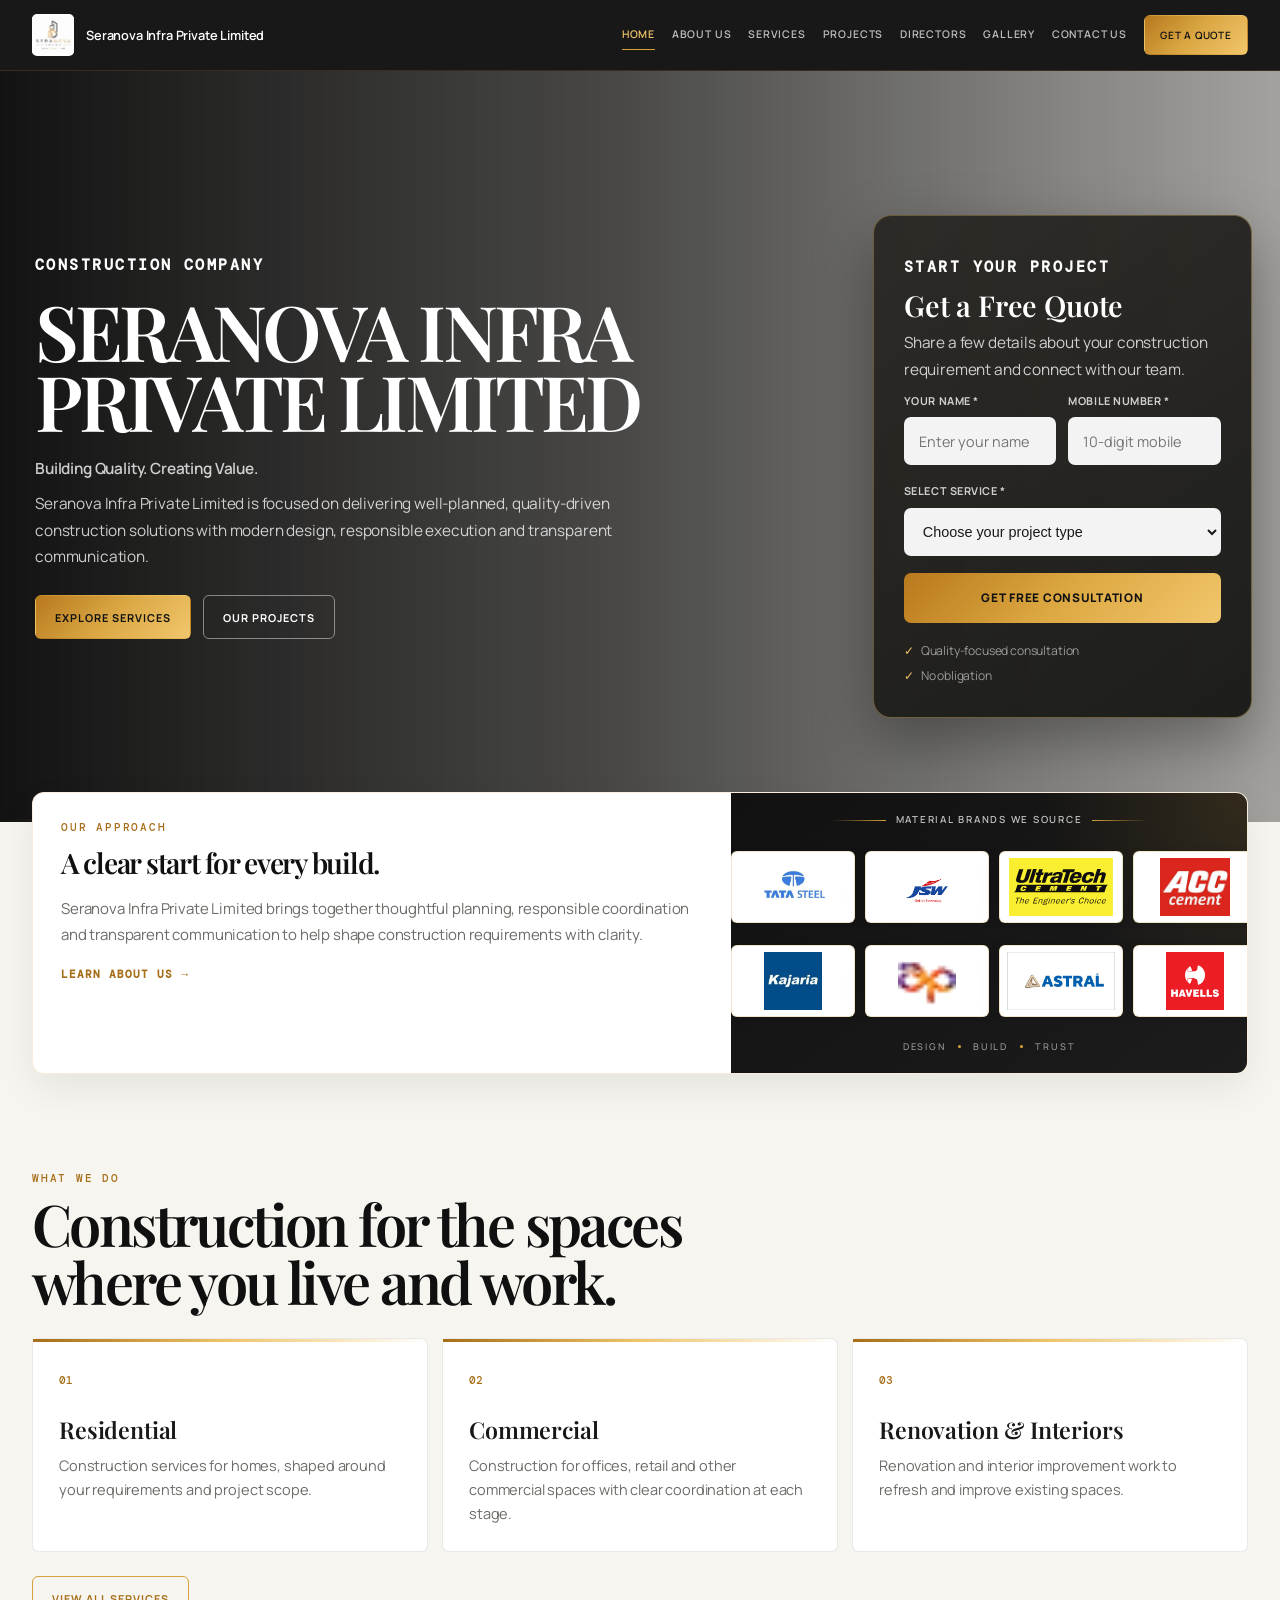
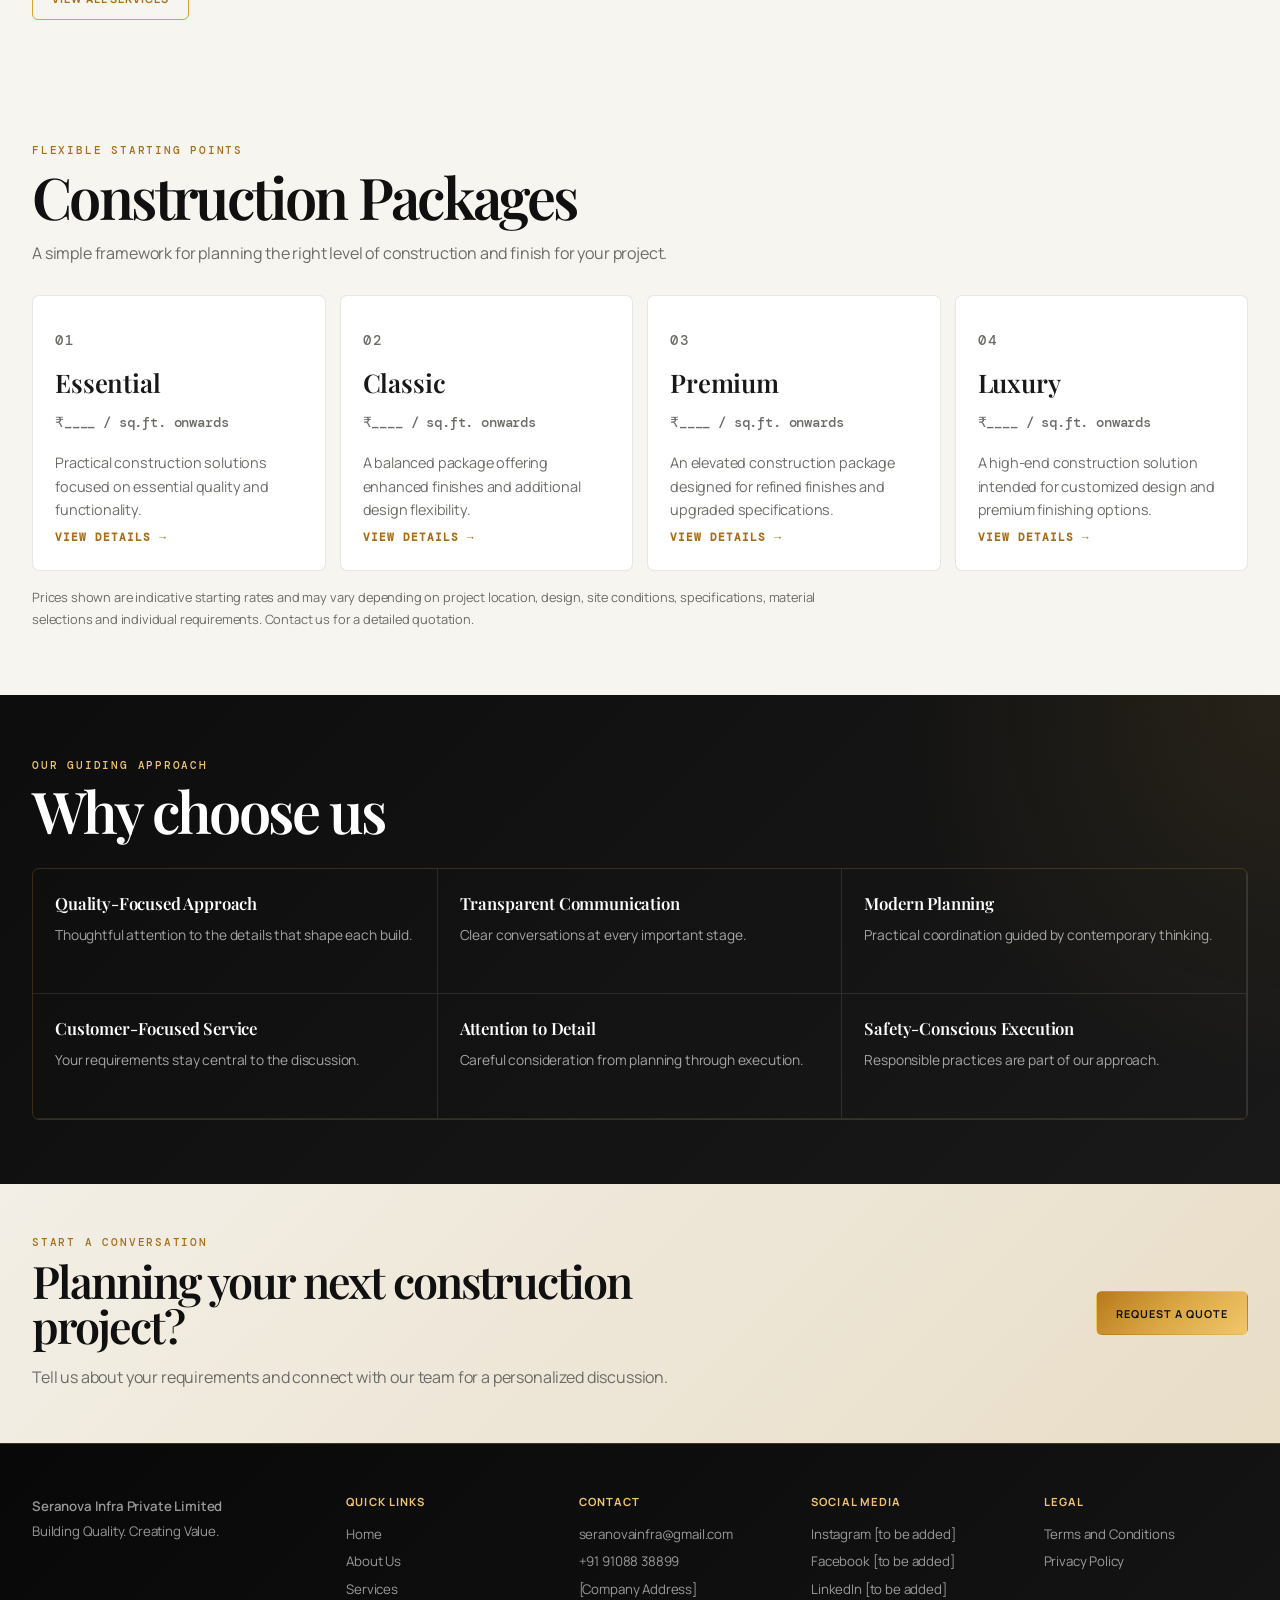
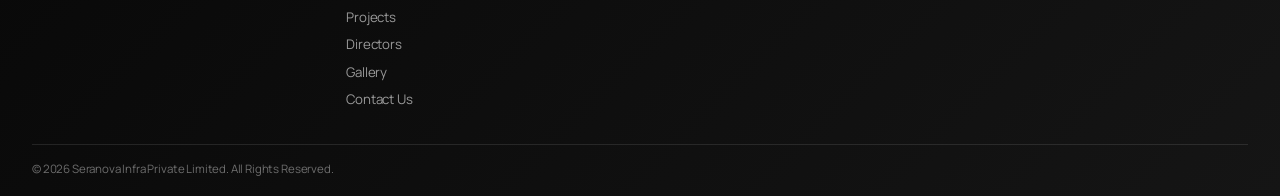
==== index.html @ 06ded01f "Changes" ====
<!doctype html>
<html lang="en">
    <head>
        <meta charset="utf-8">
        <meta name="viewport" content="width=device-width, initial-scale=1">
        <title>Seranova Infra Private Limited | Construction Company</title>
        <meta name="description" content="A quality-focused, construction company.">
        <link rel="icon" type="image/jpeg" href="favicon.jpeg?v=1">
        <link rel="stylesheet" href="style.css">
        <style>
        /* A more compact intro panel, using the existing layout. */
        .intro-panel .intro-shell {
            height: auto;
            min-height: 0;
        }

        .intro-panel .intro-copy {
            padding: 30px;
        }

        .intro-panel .intro-visual.brand-showcase {
            height: auto;
            min-height: 240px;
            padding: 24px 0;
            gap: 0;
        }

        .brand-showcase .showcase-heading {
            margin-bottom: 16px;
        }

        .brand-showcase .showcase-footer {
            margin-top: 16px;
        }

        .brand-showcase .brand-marquee {
            margin: 5px 0;
        }

        /* Smaller logo cards, retaining the existing scrolling animations. */
        .brand-showcase .material-card.brand-card {
            box-sizing: border-box;
            width: 96px;
            min-width: 0;
            height: 54px;
            min-height: 0;
            flex: 0 0 96px;
            background: #ffffff;
            padding: 8px;
            color: #111111;
        }

        .brand-showcase .material-card.brand-card img {
            display: block;
            width: 66px;
            max-width: 100%;
            height: 30px;
            object-fit: contain;
        }

        .brand-showcase .material-card.brand-card:hover {
            background: #ffffff;
            color: #111111;
        }

        /* Equal groups include the trailing gap for a seamless loop. */
        .brand-showcase .brand-track {
            gap: 0;
        }

        .brand-showcase .brand-group {
            display: flex;
            align-items: center;
            flex-shrink: 0;
            gap: 12px;
            padding-right: 12px;
        }

        .brand-showcase .showcase-heading p {
            flex-shrink: 1;
            text-align: center;
        }

        @media (max-width: 650px) {
            .intro-panel .intro-copy {
                padding: 24px;
            }

            .intro-panel .intro-visual.brand-showcase {
                min-height: 210px;
                padding: 20px 0;
            }

            .brand-showcase .material-card.brand-card {
                width: 84px;
                height: 48px;
                flex-basis: 84px;
                padding: 7px;
            }

            .brand-showcase .material-card.brand-card img {
                width: 60px;
                height: 28px;
            }

            .brand-showcase .brand-group {
                gap: 10px;
                padding-right: 10px;
            }
        }

        @media (prefers-reduced-motion: reduce) {
            .brand-showcase .brand-track {
                animation: none;
                transform: none;
            }

            .brand-showcase .brand-marquee {
                overflow-x: auto;
                mask-image: none;
                -webkit-mask-image: none;
            }

            .brand-showcase .brand-group[aria-hidden="true"] {
                display: none;
            }
        }
    </style>
    </head>
    <body>
        <!-- Header -->
        <header class="header">
            <nav class="nav wrap" aria-label="Main navigation">
                <a class="brand" href="index.html">
                    <img src="favicon.jpeg" alt="Seranova Infra Private Limited Logo" class="brand-logo">
                    <span>Seranova Infra Private Limited</span>
                </a>
                <!-- Mobile Menu -->
                <button class="menu" aria-label="Toggle navigation" aria-expanded="false" type="button" aria-controls="main-navigation">☰</button>
                <!-- Navigation Links -->
                <div class="links" id="main-navigation">
                    <a href="index.html" aria-current="page">HOME</a>
                    <a href="about.html">ABOUT US</a>
                    <a href="services.html">SERVICES</a>
                    <a href="projects.html">PROJECTS</a>
                    <a href="directors.html">DIRECTORS</a>
                    <a href="gallery.html">GALLERY</a>
                    <a href="contact.html">CONTACT US</a>
                    <a class="btn" href="contact.html">GET A QUOTE</a>
                </div>
                <a class="btn" href="contact.html">GET A QUOTE</a>
            </nav>
        </header>
        <!-- Main Content -->
        <main>
            <section class="hero">
                <div class="wrap hero-grid">
                    <!-- Left Side -->
                    <div class="hero-content reveal">
                        <p class="eyebrow">Construction Company</p>
                        <h1>SERANOVA INFRA <br> PRIVATE LIMITED</h1>
                        <p class="hero-tagline">Building Quality. Creating Value.</p>
                        <p class="hero-description">Seranova Infra Private Limited is focused on delivering well-planned, quality-driven construction solutions with modern design, responsible execution and transparent communication.</p>
                        <div class="actions">
                            <a class="btn" href="services.html">EXPLORE SERVICES</a>
                            <a class="btn ghost" href="projects.html">OUR PROJECTS</a>
                        </div>
                    </div>
                    <!-- Right Side Quote Form -->
                    <aside class="hero-quote-card">
                        <p class="quote-eyebrow">START YOUR PROJECT</p>
                        <h2>Get a Free Quote</h2>
                        <p class="quote-intro">Share a few details about your construction requirement and connect with our team.</p>
                        <form class="hero-quote-form" action="contact.html" method="get">
                            <div class="quote-row">
                                <div class="quote-field">
                                    <label for="hero-name">YOUR NAME *</label>
                                    <input id="hero-name" name="name" type="text" placeholder="Enter your name" required>
                                </div>
                                <div class="quote-field">
                                    <label for="hero-phone">MOBILE NUMBER *</label>
                                    <input id="hero-phone" name="phone" type="tel" placeholder="10-digit mobile" required>
                                </div>
                            </div>
                            <div class="quote-field">
                                <label for="hero-service">SELECT SERVICE *</label>
                                <select id="hero-service" name="service" required>
                                    <option value="" selected disabled>Choose your project type</option>
                                    <option value="Residential Construction">Residential Construction</option>
                                    <option value="Commercial Construction">Commercial Construction</option>
                                    <option value="Architectural Planning">Architectural Planning &amp; Design</option>
                                    <option value="Interior Design">Interior Design &amp; Execution</option>
                                    <option value="Renovation">Renovation &amp; Remodeling</option>
                                </select>
                            </div>
                            <button class="quote-submit" type="submit">GET FREE CONSULTATION</button>
                        </form>
                        <div class="quote-notes">
                            <span>Quality-focused consultation</span>
                            <span>No obligation</span>
                        </div>
                    </aside>
                </div>
            </section>
            <!-- Construction Packages -->
            <section>
                <div class="wrap">
                    <div class="section-head">
                        <p class="eyebrow">Flexible starting points</p>
                        <h2 class="title">Construction Packages</h2>
                        <p class="lead">A simple framework for planning the right level of construction and finish for your project.</p>
                    </div>
                    <div class="packages">
                        <!-- Essential Package -->
                        <article class="package">
                            <p class="eyebrow">01</p>
                            <h3>Essential</h3>
                            <p class="price">₹____ / sq.ft. onwards</p>
                            <p>Practical construction solutions focused on essential quality and functionality.</p>
                            <a class="text-link" href="services.html">View details →</a>
                        </article>
                        <!-- Classic Package -->
                        <article class="package">
                            <p class="eyebrow">02</p>
                            <h3>Classic</h3>
                            <p class="price">₹____ / sq.ft. onwards</p>
                            <p>A balanced package offering enhanced finishes and additional design flexibility.</p>
                            <a class="text-link" href="services.html">View details →</a>
                        </article>
                        <!-- Premium Package -->
                        <article class="package">
                            <p class="eyebrow">03</p>
                            <h3>Premium</h3>
                            <p class="price">₹____ / sq.ft. onwards</p>
                            <p>An elevated construction package designed for refined finishes and upgraded specifications.</p>
                            <a class="text-link" href="services.html">View details →</a>
                        </article>
                        <!-- Luxury Package -->
                        <article class="package">
                            <p class="eyebrow">04</p>
                            <h3>Luxury</h3>
                            <p class="price">₹____ / sq.ft. onwards</p>
                            <p>A high-end construction solution intended for customized design and premium finishing options.</p>
                            <a class="text-link" href="services.html">View details →</a>
                        </article>
                    </div>
                    <!-- Package Note -->
                    <p class="note">Prices shown are indicative starting rates and may vary depending on project location, design, site conditions, specifications, material selections and individual requirements. Contact us for a detailed quotation.</p>
                </div>
            </section>
            <!-- Why Choose Us -->
            <section class="dark">
                <div class="wrap">
                    <div class="section-head">
                        <p class="eyebrow">Our guiding approach</p>
                        <h2 class="title">Why choose us</h2>
                    </div>
                    <div class="principles">
                        <!-- Principle 1 -->
                        <div class="principle">
                            <b>Quality-Focused Approach</b>
                            <p>Thoughtful attention to the details that shape each build.</p>
                        </div>
                        <!-- Principle 2 -->
                        <div class="principle">
                            <b>Transparent Communication</b>
                            <p>Clear conversations at every important stage.</p>
                        </div>
                        <!-- Principle 3 -->
                        <div class="principle">
                            <b>Modern Planning</b>
                            <p>Practical coordination guided by contemporary thinking.</p>
                        </div>
                        <!-- Principle 4 -->
                        <div class="principle">
                            <b>Customer-Focused Service</b>
                            <p>Your requirements stay central to the discussion.</p>
                        </div>
                        <!-- Principle 5 -->
                        <div class="principle">
                            <b>Attention to Detail</b>
                            <p>Careful consideration from planning through execution.</p>
                        </div>
                        <!-- Principle 6 -->
                        <div class="principle">
                            <b>Safety-Conscious Execution</b>
                            <p>Responsible practices are part of our approach.</p>
                        </div>
                    </div>
                </div>
            </section>
            <!-- Call To Action -->
            <section class="cta">
                <div class="wrap cta-row">
                    <div>
                        <p class="eyebrow">Start a conversation</p>
                        <h2 class="title">Planning your next construction project?</h2>
                        <p class="lead">Tell us about your requirements and connect with our team for a personalized discussion.</p>
                    </div>
                    <a class="btn" href="contact.html">REQUEST A QUOTE</a>
                </div>
            </section>
        </main>
        <!-- Footer -->
        <footer class="footer">
            <div class="wrap">
                <div class="foot-grid">
                    <!-- Company -->
                    <div>
                        <a class="brand" href="index.html">
                            <i class="mark"></i> Seranova Infra Private Limited</a>
                        <p>Building Quality. Creating Value.</p>
                    </div>
                    <!-- Quick Links -->
                    <div>
                        <h4>QUICK LINKS</h4>
                        <a href="index.html">Home</a>
                        <a href="about.html">About Us</a>
                        <a href="services.html">Services</a>
                        <a href="projects.html">Projects</a>
                        <a href="directors.html">Directors</a>
                        <a href="gallery.html">Gallery</a>
                        <a href="contact.html">Contact Us</a>
                    </div>
                    <!-- Contact -->
                    <div>
                        <h4>CONTACT</h4>
                        <a
    href="https://mail.google.com/mail/?view=cm&fs=1&to=YOURGMAIL@gmail.com"
    target="_blank"
    rel="noopener noreferrer"
    class="footer-email"
>
    seranovainfra@gmail.com
</a>
<a href="tel:+919108838899" class="footer-phone">
    +91 91088 38899
</a>
                        <p>[Company Address]</p>
                    </div>
                    <!-- Social Media -->
                    <div>
                        <h4>SOCIAL MEDIA</h4>
                        <p>Instagram [to be added]</p>
                        <p>Facebook [to be added]</p>
                        <p>LinkedIn [to be added]</p>
                    </div>
                    <div>
                        <h4>LEGAL</h4>
                        <a href="/terms-and-conditions">Terms and Conditions</a>
                        <a href="/privacy-policy">Privacy Policy</a>
                    </div>
                </div>
                <!-- Copyright -->
                <div class="copyright">© 2026 Seranova Infra Private Limited. All Rights Reserved.</div>
            </div>
        </footer>
        <!-- JavaScript -->
        <script src="main.js"></script>
        <!-- Runs after main.js creates the existing home-page showcase. -->
        <script>
        document.addEventListener('DOMContentLoaded', () => {
            const showcase = document.querySelector('.intro-panel .brand-showcase');
            if (!showcase) return;

            const heading = showcase.querySelector('.showcase-heading p');
            if (heading) heading.textContent = 'MATERIAL BRANDS WE SOURCE';

            // Filenames match the existing brands folder exactly.
            const rows = [
                [
                    { file: 'tata-steel.jpg', name: 'Tata Steel' },
                    { file: 'jsw-steel.png', name: 'JSW Steel' },
                    { file: 'ultratech.svg', name: 'UltraTech Cement' },
                    { file: 'acc.jpeg', name: 'ACC Cement' }
                ],
                [
                    { file: 'kajaria.jpeg', name: 'Kajaria Tiles' },
                    { file: 'asianpaints.png', name: 'Asian Paints' },
                    { file: 'astral.jpeg', name: 'Astral Pipes' },
                    { file: 'havels.png', name: 'Havels' }
                ]
            ];

            showcase.querySelectorAll('.brand-track').forEach((track, rowIndex) => {
                const brands = rows[rowIndex];
                if (!brands) return;

                const group = document.createElement('div');
                group.className = 'brand-group';

                // Two sets fill wide panels. A second equal group closes the loop.
                for (let repeat = 0; repeat < 2; repeat += 1) {
                    brands.forEach(brand => {
                        const card = document.createElement('div');
                        card.className = 'material-card brand-card';
                        if (repeat > 0) card.setAttribute('aria-hidden', 'true');

                        const logo = document.createElement('img');
                        logo.src = `brands/${brand.file}`;
                        logo.alt = repeat === 0 ? brand.name : '';
                        logo.width = 66;
                        logo.height = 30;
                        logo.decoding = 'async';

                        card.append(logo);
                        group.append(card);
                    });
                }

                const copy = group.cloneNode(true);
                copy.setAttribute('aria-hidden', 'true');
                copy.querySelectorAll('img').forEach(logo => { logo.alt = ''; });
                track.replaceChildren(group, copy);
            });
        });
    </script>
    </body>
</html>
---- style.css ----
@import url(
    'https://fonts.googleapis.com/css2?family=DM+Mono:wght@400;500&family=Manrope:wght@400;500;600;700&family=Playfair+Display:wght@500;600&display=swap'
);


/* =========================================================
   SERANOVA INFRA
   BLACK + GOLD BRAND THEME
========================================================= */

:root {
    --black: #101010;
    --black-soft: #191919;
    --charcoal: #232323;

    --gold: #d7a239;
    --gold-light: #f0c56a;
    --gold-dark: #a66e18;

    --white: #ffffff;
    --cream: #f7f5f0;
    --paper: #fffdf9;

    --text: #181818;
    --muted: #6b6b67;

    --line: rgba(17, 17, 17, 0.12);
    --gold-line: rgba(215, 162, 57, 0.3);

    --radius: 12px;
    --radius-small: 7px;

    --max: 1220px;

    --shadow:
        0 15px 38px rgba(0, 0, 0, 0.07);

    --shadow-hover:
        0 20px 45px rgba(0, 0, 0, 0.11);

    scroll-padding-top: 74px;
}


/* =========================================================
   RESET
========================================================= */

* {
    box-sizing: border-box;
}

html {
    scroll-behavior: smooth;
}

body {
    margin: 0;

    background: var(--cream);

    color: var(--text);

    font:
        400 16px / 1.7
        Manrope,
        Arial,
        sans-serif;

    letter-spacing: -0.01em;
}

a {
    color: inherit;
    text-decoration: none;
}

img {
    display: block;
    max-width: 100%;
}

button,
input,
textarea {
    font: inherit;
}


/* =========================================================
   WRAPPER
========================================================= */

.wrap {
    width: min(
        var(--max),
        calc(100% - 64px)
    );

    margin-inline: auto;
}


/* =========================================================
   TYPOGRAPHY
========================================================= */

.eyebrow {
    margin: 0 0 10px;

    color: var(--gold-dark);

    font:
        500 0.7rem / 1.2
        'DM Mono',
        monospace;

    letter-spacing: 0.16em;

    text-transform: uppercase;
}

.title {
    margin: 0 0 14px;

    max-width: 900px;

    color: var(--black);

    font:
        600 clamp(2.3rem, 4.5vw, 4.4rem) / 1
        'Playfair Display',
        serif;

    letter-spacing: -0.045em;
}

.lead {
    max-width: 700px;

    margin: 0;

    color: var(--muted);

    font-size: 1rem;

    line-height: 1.75;
}


/* =========================================================
   BUTTONS
========================================================= */

.btn {
    display: inline-flex;

    align-items: center;
    justify-content: center;

    min-height: 44px;

    padding: 0.78rem 1.2rem;

    border: 1px solid transparent;

    border-radius: 6px;

    background:
        linear-gradient(
            135deg,
            #b7791d,
            #dba844,
            #f1c66c
        );

    color: #111111;

    font:
        700 0.68rem
        Manrope,
        sans-serif;

    letter-spacing: 0.09em;

    text-transform: uppercase;

    cursor: pointer;

    transition:
        transform 0.25s ease,
        box-shadow 0.25s ease,
        filter 0.25s ease;
}

.btn:hover,
.btn:focus-visible {
    transform: translateY(-2px);

    filter: brightness(1.05);

    box-shadow:
        0 10px 22px
        rgba(166, 110, 24, 0.24);
}

.btn.ghost {
    background: transparent;

    border-color: var(--gold);

    color: var(--gold-dark);
}

.btn.ghost:hover {
    background: var(--black);

    border-color: var(--black);

    color: var(--white);
}

.text-link {
    display: inline-flex;

    align-items: center;

    margin-top: auto;

    color: var(--gold-dark);

    font:
        600 0.71rem
        'DM Mono',
        monospace;

    letter-spacing: 0.09em;

    text-transform: uppercase;
}

.text-link:hover {
    color: var(--black);
}


/* =========================================================
   HEADER
========================================================= */

.header {
    position: sticky;

    top: 0;

    z-index: 100;

    background: rgba(17, 17, 17, 0.97);

    border-bottom:
        1px solid
        rgba(215, 162, 57, 0.16);

    backdrop-filter: blur(16px);

    -webkit-backdrop-filter: blur(16px);
}

.nav {
    height: 70px;

    display: flex;

    align-items: center;

    gap: 22px;
}


/* =========================================================
   BRAND
========================================================= */

.brand {
    display: flex;

    align-items: center;

    gap: 12px;

    margin-right: auto;

    color: #ffffff;

    white-space: nowrap;

    font:
        600 0.8rem
        Manrope,
        sans-serif;
}

.brand-logo {
    width: 42px;
    height: 42px;

    flex-shrink: 0;

    object-fit: contain;

    background: #ffffff;

    border-radius: 5px;
}


/* Hide old drawn logo */

.mark {
    display: none;
}


/* =========================================================
   NAVIGATION
========================================================= */

.links {
    display: flex;

    align-items: center;

    gap: clamp(12px, 1.3vw, 22px);
}

.links a {
    position: relative;

    padding: 6px 0;

    color: rgba(255, 255, 255, 0.72);

    font-size: 0.66rem;

    font-weight: 600;

    letter-spacing: 0.08em;

    white-space: nowrap;

    transition: color 0.2s ease;
}

.links a:not(.btn)::after {
    content: '';

    position: absolute;

    left: 0;
    right: 100%;
    bottom: 0;

    height: 1px;

    background: var(--gold);

    transition: right 0.25s ease;
}

.links a:not(.btn):hover::after,
.links a[aria-current='page']::after {
    right: 0;
}

.links a:hover,
.links a[aria-current='page'] {
    color: var(--gold-light);
}

.header .btn {
    min-height: 40px;
    padding: 0.65rem 0.95rem;
    font-size: 0.63rem;
    color: #111111;
}

/* Remove duplicate GET A QUOTE */

.nav > .btn {
    display: none;
}


/* =========================================================
   MOBILE MENU BUTTON
========================================================= */

.menu {
    display: none;

    padding: 7px;

    background: none;

    border: 0;

    color: var(--gold-light);

    font-size: 1.35rem;

    cursor: pointer;
}


/* =========================================================
   GLOBAL SECTION SPACING
========================================================= */

section {
    padding: 64px 0;
}

.section-head {
    max-width: 760px;

    margin-bottom: 28px;
}

.split {
    display: grid;

    grid-template-columns: 1fr 1fr;

    gap: 45px;
}

.grid2 {
    display: grid;

    grid-template-columns: repeat(2, 1fr);

    gap: 22px;
}


/* =========================================================
   HERO
========================================================= */

.hero {
    position: relative;

    min-height: 620px;

    display: flex;

    align-items: center;

    overflow: hidden;

    color: var(--white);

    background:
        linear-gradient(
            90deg,
            rgba(6, 6, 6, 0.92) 0%,
            rgba(6, 6, 6, 0.72) 46%,
            rgba(6, 6, 6, 0.3) 100%
        ),
        linear-gradient(
            0deg,
            rgba(0, 0, 0, 0.45),
            transparent 55%
        ),
        url(
            'https://images.unsplash.com/photo-1503387762-592deb58ef4e?auto=format&fit=crop&w=2200&q=90'
        )
        center / cover
        no-repeat;
}

.hero::after {
    content: '';

    position: absolute;

    left: 0;
    bottom: 0;

    width: 100%;
    height: 3px;

    background:
        linear-gradient(
            90deg,
            transparent,
            var(--gold),
            transparent
        );
}

.hero .wrap {
    position: relative;

    z-index: 2;

    padding: 55px 0 65px;
}

.hero .eyebrow {
    color: var(--gold-light);
}

.hero h1 {
    max-width: 980px;

    margin: 10px 0 18px;

    color: var(--white);

    font:
        600 clamp(3.3rem, 8vw, 7.5rem) / 0.9
        'Playfair Display',
        serif;

    letter-spacing: -0.055em;
}

.hero p {
    max-width: 630px;

    margin: 8px 0;

    color: rgba(255, 255, 255, 0.78);

    font-size: 0.96rem;

    line-height: 1.75;
}

.hero p:first-of-type {
    color: #ffffff;

    font-weight: 600;
}

.hero .ghost {
    border-color: rgba(255, 255, 255, 0.45);

    color: #ffffff;
}

.hero .ghost:hover {
    background: #ffffff;

    border-color: #ffffff;

    color: #111111;
}


/* =========================================================
   ACTIONS
========================================================= */

.actions {
    display: flex;

    align-items: center;

    gap: 12px;

    flex-wrap: wrap;

    margin-top: 24px;
}


/* =========================================================
   HOME INTRO PANEL
========================================================= */

.intro-panel {
    position: relative;

    z-index: 5;

    margin-top: -30px;

    padding-top: 0;
    padding-bottom: 48px;
}

.intro-shell {
    display: grid;

    grid-template-columns:
        1.1fr
        0.9fr;

    overflow: hidden;

    background: var(--white);

    border:
        1px solid
        rgba(215, 162, 57, 0.18);

    border-radius: var(--radius);

    box-shadow: var(--shadow);
}

.intro-copy {
    padding: 42px;
}

.intro-copy .title {
    max-width: 560px;

    font-size:
        clamp(
            2.1rem,
            3.5vw,
            3.5rem
        );
}

.intro-copy .lead {
    max-width: 590px;
}

.intro-copy .text-link {
    margin-top: 16px;
}

/* =========================================================
   CODE-BASED ANIMATED SHOWCASE
========================================================= */

.intro-visual.brand-showcase {
    position: relative;

    min-width: 0;
    min-height: 290px;

    display: flex;
    flex-direction: column;
    justify-content: center;

    padding: 30px 0;

    overflow: hidden;

    background:
        radial-gradient(
            circle at 100% 0%,
            rgba(215, 162, 57, 0.14),
            transparent 35%
        ),
        linear-gradient(
            145deg,
            #111111,
            #1c1c1c
        );
}


/* =========================================
   HEADING
========================================= */

.showcase-heading {
    display: flex;

    align-items: center;
    justify-content: center;

    gap: 12px;

    padding: 0 25px;

    margin-bottom: 22px;
}

.showcase-heading p {
    margin: 0;

    flex-shrink: 0;

    color: rgba(255, 255, 255, 0.72);

    font:
        600 0.61rem
        Manrope,
        sans-serif;

    letter-spacing: 0.18em;
}

.showcase-line {
    height: 1px;

    width: 55px;

    background:
        linear-gradient(
            90deg,
            transparent,
            var(--gold)
        );
}

.showcase-line:last-child {
    background:
        linear-gradient(
            90deg,
            var(--gold),
            transparent
        );
}


/* =========================================
   MARQUEE
========================================= */

.brand-marquee {
    position: relative;

    width: 100%;

    overflow: hidden;

    margin: 6px 0;

    -webkit-mask-image:
        linear-gradient(
            90deg,
            transparent 0%,
            #000 12%,
            #000 88%,
            transparent 100%
        );

    mask-image:
        linear-gradient(
            90deg,
            transparent 0%,
            #000 12%,
            #000 88%,
            transparent 100%
        );
}


/* =========================================
   MOVING TRACK
========================================= */

.brand-track {
    display: flex;

    align-items: center;

    gap: 12px;

    width: max-content;

    animation:
        seranovaMarquee
        24s
        linear
        infinite;
}


/* Second row moves opposite direction */

.brand-marquee.reverse .brand-track {
    animation:
        seranovaMarqueeReverse
        27s
        linear
        infinite;
}


/* =========================================
   MATERIAL CARDS
========================================= */

.material-card {
    width: 112px;
    height: 64px;

    flex-shrink: 0;

    display: flex;
    flex-direction: column;

    align-items: center;
    justify-content: center;

    gap: 5px;

    border:
        1px solid
        rgba(255, 255, 255, 0.12);

    border-radius: 6px;

    background:
        rgba(255, 255, 255, 0.045);

    color:
        rgba(255, 255, 255, 0.72);

    font:
        600 0.57rem
        Manrope,
        sans-serif;

    letter-spacing: 0.1em;

    transition:
        transform 0.3s ease,
        border-color 0.3s ease,
        background 0.3s ease,
        color 0.3s ease;
}


/* Card icon */

.material-icon {
    font:
        500 1.05rem
        'Playfair Display',
        serif;

    color: var(--gold-light);
}


/* Gold highlighted card */

.material-card.gold-card {
    background:
        linear-gradient(
            135deg,
            #a86c17,
            #d7a239,
            #f1c66d
        );

    border-color:
        rgba(255, 255, 255, 0.14);

    color: #111111;

    box-shadow:
        0 8px 24px
        rgba(190, 132, 30, 0.22);
}

.material-card.gold-card .material-icon {
    color: #111111;
}


/* Hover */

.material-card:hover {
    transform: translateY(-3px);

    border-color:
        rgba(215, 162, 57, 0.6);

    background:
        rgba(215, 162, 57, 0.1);

    color: #ffffff;
}

.material-card.gold-card:hover {
    background:
        linear-gradient(
            135deg,
            #b8791c,
            #e0ab45,
            #f5cf7b
        );

    color: #111111;
}


/* =========================================
   BOTTOM DESIGN / BUILD / TRUST
========================================= */

.showcase-footer {
    display: flex;

    align-items: center;
    justify-content: center;

    gap: 12px;

    margin-top: 22px;

    color:
        rgba(255, 255, 255, 0.56);

    font:
        500 0.58rem
        Manrope,
        sans-serif;

    letter-spacing: 0.2em;
}

.showcase-footer i {
    width: 3px;
    height: 3px;

    background: var(--gold);

    border-radius: 50%;
}


/* =========================================
   ANIMATIONS
========================================= */

@keyframes seranovaMarquee {

    from {
        transform:
            translateX(0);
    }

    to {
        transform:
            translateX(-50%);
    }

}


@keyframes seranovaMarqueeReverse {

    from {
        transform:
            translateX(-50%);
    }

    to {
        transform:
            translateX(0);
    }

}


/* Pause when mouse is over it */

.brand-marquee:hover .brand-track {
    animation-play-state: paused;
}


/* =========================================================
   MOBILE
========================================================= */

@media (max-width: 650px) {

    .intro-visual.brand-showcase {
        min-height: 250px;

        padding: 25px 0;
    }

    .material-card {
        width: 95px;
        height: 58px;

        font-size: 0.52rem;
    }

    .material-icon {
        font-size: 0.95rem;
    }

    .brand-track {
        gap: 10px;
    }

    .showcase-heading {
        margin-bottom: 16px;
    }

    .showcase-footer {
        margin-top: 17px;

        font-size: 0.53rem;
    }

}

/* =========================================================
   WHAT WE DO
========================================================= */

.what {
    padding: 50px 0 60px;
}

.what-grid {
    display: grid;

    grid-template-columns:
        repeat(3, 1fr);

    gap: 14px;
}

.what-card {
    position: relative;

    min-height: 205px;

    padding: 26px;

    background: var(--white);

    border:
        1px solid
        rgba(17, 17, 17, 0.09);

    border-radius: var(--radius-small);

    transition:
        transform 0.25s ease,
        box-shadow 0.25s ease;
}

.what-card::before {
    content: '';

    position: absolute;

    top: 0;
    left: 0;
    right: 0;

    height: 3px;

    background:
        linear-gradient(
            90deg,
            var(--gold-dark),
            var(--gold-light),
            transparent
        );
}

.what-card:hover {
    transform: translateY(-4px);

    box-shadow: var(--shadow);
}

.what-number {
    color: var(--gold-dark);

    font:
        500 0.7rem
        'DM Mono',
        monospace;
}

.what-card h3 {
    margin: 24px 0 9px;

    font:
        600 1.45rem / 1.2
        'Playfair Display',
        serif;
}

.what-card p {
    margin: 0;

    color: var(--muted);

    font-size: 0.91rem;

    line-height: 1.65;
}


/* =========================================================
   CONSTRUCTION PACKAGES
========================================================= */

.packages {
    display: grid;

    grid-template-columns:
        repeat(4, 1fr);

    gap: 14px;
}

.package {
    min-height: 265px;

    display: flex;

    flex-direction: column;

    padding: 25px 22px;

    background: var(--white);

    border:
        1px solid
        rgba(17, 17, 17, 0.1);

    border-radius: var(--radius-small);

    transition:
        transform 0.25s ease,
        box-shadow 0.25s ease;
}

.package:hover {
    transform: translateY(-4px);

    box-shadow: var(--shadow);
}

.package h3 {
    margin: 4px 0;

    font:
        600 1.6rem
        'Playfair Display',
        serif;
}

.package p {
    margin: 8px 0;

    color: var(--muted);

    font-size: 0.9rem;

    line-height: 1.65;
}

.price {
    margin: 6px 0 12px;

    color: var(--gold-dark);

    font:
        500 0.76rem
        'DM Mono',
        monospace;
}

.note {
    max-width: 790px;

    margin: 16px 0 0;

    color: var(--muted);

    font-size: 0.8rem;
}


/* =========================================================
   DARK SECTION
========================================================= */

.dark {
    background:
        radial-gradient(
            circle at 100% 0%,
            rgba(215, 162, 57, 0.09),
            transparent 28%
        ),
        linear-gradient(
            135deg,
            #0d0d0d,
            #191919
        );

    color: #ffffff;
}

.dark .title {
    color: #ffffff;
}

.dark .eyebrow {
    color: var(--gold-light);
}

.dark .lead {
    color: rgba(255, 255, 255, 0.68);
}


/* =========================================================
   PRINCIPLES
========================================================= */

.principles {
    display: grid;

    grid-template-columns:
        repeat(3, 1fr);

    overflow: hidden;

    border:
        1px solid
        rgba(215, 162, 57, 0.2);

    border-radius: var(--radius-small);
}

.principle {
    min-height: 125px;

    padding: 22px;

    border-right:
        1px solid
        rgba(255, 255, 255, 0.1);

    border-bottom:
        1px solid
        rgba(255, 255, 255, 0.1);
}

.principle b {
    font:
        600 1.05rem
        'Playfair Display',
        serif;
}

.principle p {
    margin: 6px 0 0;

    color:
        rgba(255, 255, 255, 0.62);

    font-size: 0.86rem;

    line-height: 1.6;
}


/* =========================================================
   CTA
========================================================= */

.cta {
    padding: 52px 0;

    background:
        linear-gradient(
            135deg,
            #f3efe6,
            #e8ddc7
        );
}

.cta-row {
    display: flex;

    align-items: center;

    justify-content:
        space-between;

    gap: 30px;
}

.cta .title {
    max-width: 720px;

    font-size:
        clamp(
            2rem,
            3.5vw,
            3.3rem
        );
}


/* =========================================================
   PAGE HERO
========================================================= */

.page-hero {
    position: relative;

    overflow: hidden;

    padding: 70px 0 58px;

    background:
        radial-gradient(
            circle at 85% 20%,
            rgba(215, 162, 57, 0.11),
            transparent 30%
        ),
        linear-gradient(
            125deg,
            #0b0b0b,
            #1b1b1b
        );

    color: #ffffff;
}

.page-hero .title {
    color: #ffffff;
}

.page-hero .eyebrow {
    color: var(--gold-light);
}

.page-hero p {
    max-width: 620px;

    margin: 0;

    color:
        rgba(255, 255, 255, 0.68);
}


/* =========================================================
   ABOUT VALUES
========================================================= */

.value {
    padding: 18px 0;

    border-top:
        1px solid
        var(--line);
}

.value h3 {
    margin: 0 0 5px;

    font:
        600 1.3rem
        'Playfair Display',
        serif;
}

.value p {
    margin: 0;

    color: var(--muted);

    font-size: 0.92rem;
}


/* =========================================================
   SERVICES
========================================================= */

.service-grid {
    display: grid;

    grid-template-columns:
        repeat(3, 1fr);

    gap: 14px;
}

.service {
    min-height: 200px;

    padding: 26px;

    background: #ffffff;

    border:
        1px solid
        rgba(17, 17, 17, 0.1);

    border-radius: var(--radius-small);

    transition:
        transform 0.25s ease,
        box-shadow 0.25s ease;
}

.service:hover {
    transform: translateY(-3px);

    box-shadow: var(--shadow);
}

.service h3 {
    margin: 8px 0;

    font:
        600 1.4rem
        'Playfair Display',
        serif;
}

.service p {
    color: var(--muted);

    font-size: 0.91rem;
}


/* =========================================================
   SERVICE DETAILS
========================================================= */

.detail {
    margin-top: 16px;

    padding: 30px;

    background: #ffffff;

    border:
        1px solid
        var(--line);

    border-radius: var(--radius-small);
}

.detail-top {
    display: flex;

    justify-content:
        space-between;

    align-items: baseline;

    gap: 20px;

    padding-bottom: 15px;

    border-bottom:
        1px solid
        var(--gold-line);
}

.detail h3 {
    margin: 0;

    font:
        600 1.9rem
        'Playfair Display',
        serif;
}

.specs {
    display: grid;

    grid-template-columns:
        repeat(3, 1fr);

    margin: 20px 0;
}

.spec {
    display: flex;

    justify-content:
        space-between;

    gap: 10px;

    padding: 10px;

    border-bottom:
        1px solid
        var(--line);

    font-size: 0.84rem;
}

.spec span {
    color: var(--muted);

    text-align: right;
}


/* =========================================================
   PROJECTS
========================================================= */

.project-grid {
    display: grid;

    grid-template-columns:
        repeat(3, 1fr);

    gap: 16px;
}

.placeholder-card {
    overflow: hidden;

    background: #ffffff;

    border:
        1px solid
        var(--line);

    border-radius: var(--radius-small);

    transition:
        transform 0.25s ease,
        box-shadow 0.25s ease;
}

.placeholder-card:hover {
    transform: translateY(-4px);

    box-shadow: var(--shadow);
}

.ph-img {
    height: 190px;

    display: grid;

    place-items: center;

    background:
        linear-gradient(
            135deg,
            #111111,
            #4b3b1f
        );

    color: var(--gold-light);

    font:
        500 0.7rem
        'DM Mono',
        monospace;
}

.card-copy {
    padding: 20px;
}

.card-copy h3 {
    margin: 0 0 10px;

    font:
        600 1.4rem
        'Playfair Display',
        serif;
}

.card-copy p {
    margin: 4px 0;

    color: var(--muted);

    font-size: 0.86rem;
}

.empty {
    padding: 28px;

    background: #ffffff;

    border:
        1px solid
        var(--line);

    border-left:
        3px solid
        var(--gold);

    border-radius: var(--radius-small);

    color: var(--muted);
}


/* =========================================================
   DIRECTORS
========================================================= */

.leadership {
    display: grid;

    grid-template-columns:
        repeat(5, 1fr);

    gap: 14px;
}

.director {
    overflow: hidden;

    background: #ffffff;

    border:
        1px solid
        var(--line);

    border-radius: var(--radius-small);
}

.portrait {
    aspect-ratio: 1;

    display: grid;

    place-items: center;

    background:
        linear-gradient(
            140deg,
            #eeeae3,
            #d9d2c5
        );

    color: #676159;

    font:
        500 0.68rem
        'DM Mono',
        monospace;

    text-align: center;
}

.director .card-copy {
    padding: 17px;
}

.director h3 {
    margin: 0;

    font:
        600 1.12rem
        'Playfair Display',
        serif;
}

.role {
    margin: 4px 0 9px;

    color: var(--gold-dark);

    font:
        500 0.68rem
        'DM Mono',
        monospace;
}


/* =========================================================
   GALLERY
========================================================= */

.gallery-tabs {
    display: flex;

    gap: 8px;

    flex-wrap: wrap;

    margin-bottom: 20px;
}

.filter {
    padding: 0.6rem 0.85rem;

    background: transparent;

    border:
        1px solid
        var(--line);

    border-radius: 4px;

    font:
        600 0.7rem
        Manrope,
        sans-serif;

    cursor: pointer;
}

.filter.active,
.filter:hover {
    background: var(--black);

    border-color: var(--black);

    color: var(--gold-light);
}

.gallery {
    columns: 3;

    column-gap: 14px;
}

.gallery-item {
    display: block;

    width: 100%;

    margin: 0 0 14px;

    padding: 0;

    overflow: hidden;

    break-inside: avoid;

    border: 0;

    border-radius: var(--radius-small);

    background: none;

    cursor: pointer;
}

.gallery-item div {
    min-height: 180px;

    display: grid;

    place-items: center;

    background:
        linear-gradient(
            135deg,
            #111111,
            #41341f
        );

    color: var(--gold-light);

    font-size: 0.7rem;
}

.gallery-item:nth-child(2n) div {
    min-height: 240px;
}

.gallery-item:nth-child(3n) div {
    min-height: 205px;
}


/* =========================================================
   LIGHTBOX
========================================================= */

.lightbox {
    position: fixed;

    inset: 0;

    z-index: 200;

    display: none;

    place-items: center;

    padding: 30px;

    background:
        rgba(5, 5, 5, 0.96);

    color: #ffffff;
}

.lightbox.open {
    display: grid;
}

.lightbox figure {
    margin: 0;

    text-align: center;
}

.lightbox .visual {
    width: min(80vw, 700px);

    height: min(60vh, 500px);

    display: grid;

    place-items: center;

    background:
        linear-gradient(
            145deg,
            #111111,
            #6f5220
        );

    border-radius: var(--radius-small);
}

.lightbox nav {
    display: flex;

    justify-content: center;

    gap: 8px;

    margin-top: 14px;
}

.lightbox button {
    padding: 0.55rem 0.8rem;

    background: none;

    border:
        1px solid
        rgba(255, 255, 255, 0.3);

    color: #ffffff;

    cursor: pointer;
}


/* =========================================================
   CONTACT
========================================================= */

.contact-layout {
    display: grid;

    grid-template-columns:
        1.25fr
        0.75fr;

    gap: 45px;
}

.form {
    padding: 30px;

    background: #ffffff;

    border:
        1px solid
        var(--line);

    border-radius: var(--radius-small);
}

.field {
    display: grid;

    gap: 6px;

    margin-bottom: 16px;
}

.field label {
    font-size: 0.72rem;

    font-weight: 600;

    letter-spacing: 0.07em;
}

.field input,
.field textarea {
    width: 100%;

    padding: 12px 13px;

    background: #ffffff;

    border:
        1px solid
        var(--line);

    border-radius: 4px;
}

.field input:focus,
.field textarea:focus {
    outline: none;

    border-color: var(--gold);

    box-shadow:
        0 0 0 3px
        rgba(215, 162, 57, 0.15);
}

.field textarea {
    min-height: 120px;

    resize: vertical;
}

.form-status {
    margin: 12px 0 0;

    color: var(--muted);

    font-size: 0.82rem;
}

.contact-list {
    border-top:
        1px solid
        var(--line);
}

.contact-list div {
    padding: 14px 0;

    border-bottom:
        1px solid
        var(--line);
}

.contact-list b {
    display: block;

    margin-bottom: 3px;

    color: var(--gold-dark);

    font-size: 0.7rem;
}


/* =========================================================
   MAP
========================================================= */

.map {
    min-height: 240px;

    margin-top: 35px;

    display: grid;

    place-items: center;

    text-align: center;

    background:
        linear-gradient(
            135deg,
            #ebe7df,
            #d9d3c8
        );

    border:
        1px solid
        var(--gold-line);

    border-radius: var(--radius-small);
}


/* =========================================================
   FOOTER
========================================================= */

.footer {
    padding: 48px 0 18px;

    background:
        linear-gradient(
            135deg,
            #080808,
            #151515
        );

    border-top:
        1px solid
        rgba(215, 162, 57, 0.25);

    color:
        rgba(255, 255, 255, 0.64);
}

.foot-grid {
    display: grid;

    grid-template-columns:
        1.4fr
        1fr
        1fr
        1fr
        1fr;

    gap: 28px;

    align-items: start;
}
.footer h4 {
    margin: 0 0 12px;

    color: var(--gold-light);

    font-size: 0.7rem;

    letter-spacing: 0.1em;
}

.footer p,
.footer a {
    display: block;

    margin: 5px 0;

    color:
        rgba(255, 255, 255, 0.58);

    font-size: 0.83rem;
}

.footer a:hover {
    color: var(--gold-light);
}

.footer .brand-logo {
    width: 42px;
    height: 42px;
}

.copyright {
    margin-top: 28px;

    padding-top: 14px;

    border-top:
        1px solid
        rgba(255, 255, 255, 0.1);

    color:
        rgba(255, 255, 255, 0.4);

    font-size: 0.72rem;
}


/* =========================================================
   ANIMATION
========================================================= */

.reveal {
    animation: rise 0.55s ease both;
}

@keyframes rise {

    from {
        opacity: 0;

        transform: translateY(12px);
    }

    to {
        opacity: 1;

        transform: translateY(0);
    }

}


/* =========================================================
   TABLET
========================================================= */

@media (max-width: 1000px) {

    .wrap {
        width:
            min(
                var(--max),
                calc(100% - 44px)
            );
    }

    .packages {
        grid-template-columns:
            repeat(2, 1fr);
    }

    .leadership {
        grid-template-columns:
            repeat(3, 1fr);
    }

}


/* =========================================================
   MOBILE NAVIGATION
========================================================= */

@media (max-width: 900px) {

    .nav {
        height: 66px;
    }

    .brand-logo {
        width: 38px;
        height: 38px;
    }

    .menu {
        display: block;
    }

    .links {
        position: absolute;

        top: 66px;
        left: 0;
        right: 0;

        display: none;

        flex-direction: column;

        align-items: stretch;

        gap: 0;

        padding: 16px 22px 20px;

        background:
            rgba(
                12,
                12,
                12,
                0.99
            );
    }

    .links.open {
        display: flex;
    }

    .links a:not(.btn) {
        padding: 12px 2px;

        border-bottom:
            1px solid
            rgba(255, 255, 255, 0.08);
    }

    .links a:not(.btn)::after {
        display: none;
    }

    .links .btn {
        display: flex;

        margin-top: 14px;
    }

    .hero {
        min-height: 560px;
    }

    .hero .wrap {
        padding: 50px 0;
    }

    .intro-shell {
        grid-template-columns: 1fr;
    }

    .intro-visual {
        min-height: 220px;
    }

    .what-grid {
        grid-template-columns:
            repeat(2, 1fr);
    }

    .split,
    .contact-layout {
        grid-template-columns: 1fr;
    }

    .service-grid,
    .project-grid {
        grid-template-columns:
            repeat(2, 1fr);
    }

    .foot-grid {
        grid-template-columns:
            repeat(2, 1fr);
    }

}


/* =========================================================
   MOBILE
========================================================= */

@media (max-width: 650px) {

    .wrap {
        width:
            calc(
                100% - 30px
            );
    }

    section {
        padding: 48px 0;
    }

    .brand {
        gap: 8px;

        font-size: 0.7rem;
    }

    .brand-logo {
        width: 36px;
        height: 36px;
    }

    .hero {
        min-height: 520px;

        background-position:
            58% center;
    }

    .hero .wrap {
        padding: 42px 0;
    }

    .hero h1 {
        font-size:
            clamp(
                2.8rem,
                13vw,
                5rem
            );
    }

    .intro-panel {
        margin-top: -20px;

        padding-bottom: 35px;
    }

    .intro-copy {
        padding: 26px;
    }

    .intro-visual {
        min-height: 190px;
    }

    .what {
        padding: 38px 0 48px;
    }

    .what-grid,
    .packages,
    .service-grid,
    .project-grid,
    .grid2 {
        grid-template-columns: 1fr;
    }

    .principles {
        grid-template-columns: 1fr;
    }

    .principle {
        min-height: auto;

        border-right: 0;
    }

    .cta {
        padding: 42px 0;
    }

    .cta-row {
        flex-direction: column;

        align-items: flex-start;

        gap: 18px;
    }

    .page-hero {
        padding: 52px 0 44px;
    }

    .detail {
        padding: 22px;
    }

    .detail-top {
        display: block;
    }

    .specs {
        grid-template-columns: 1fr;
    }

    .spec {
        flex-direction: column;

        align-items: flex-start;

        gap: 3px;
    }

    .spec span {
        text-align: left;
    }

    .leadership {
        grid-template-columns:
            repeat(2, 1fr);
    }

    .gallery {
        columns: 2;
    }

    .form {
        padding: 22px;
    }

}


/* =========================================================
   SMALL MOBILE
========================================================= */

@media (max-width: 430px) {

    .wrap {
        width:
            calc(
                100% - 26px
            );
    }

    .brand span {
        max-width: 180px;

        overflow: hidden;

        text-overflow: ellipsis;
    }

    .hero h1 {
        font-size: 2.7rem;
    }

    .leadership {
        grid-template-columns: 1fr;
    }

    .gallery {
        columns: 1;
    }

    .foot-grid {
        grid-template-columns: 1fr;
    }

}


/* =========================================================
   ACCESSIBILITY
========================================================= */

:focus-visible {
    outline:
        2px solid
        var(--gold-light);

    outline-offset: 3px;
}


/* =========================================================
   REDUCED MOTION
========================================================= */

@media (prefers-reduced-motion: reduce) {

    html {
        scroll-behavior: auto;
    }

    *,
    *::before,
    *::after {
        animation-duration:
            0.01ms !important;

        animation-iteration-count:
            1 !important;

        transition-duration:
            0.01ms !important;

        scroll-behavior:
            auto !important;
    }

}

/* =========================================================
   HERO - TWO COLUMN PREMIUM LAYOUT
========================================================= */

.hero {
    min-height: 610px;

    display: flex;
    align-items: center;

    background:
        linear-gradient(
            90deg,
            rgba(5, 5, 5, 0.94) 0%,
            rgba(5, 5, 5, 0.72) 48%,
            rgba(5, 5, 5, 0.35) 100%
        ),
        url(
            'https://images.unsplash.com/photo-1503387762-592deb58ef4e?auto=format&fit=crop&w=2200&q=90'
        )
        center / cover no-repeat;
}


/* Hero Layout */

.hero-grid {
    width: 100%;

    display: grid;

    grid-template-columns:
        minmax(0, 1.45fr)
        minmax(340px, 0.65fr);

    align-items: center;

    gap: 55px;

    padding: 55px 0;
}


/* =========================================================
   LEFT HERO CONTENT
========================================================= */

.hero-content {
    max-width: 900px;
}

.hero-content .eyebrow {
    margin-bottom: 16px;

    color: var(--gold-light);
}


/* Smaller company name */

.hero-content h1 {
    max-width: 850px;

    margin: 0 0 20px;

    color: #ffffff;

    font:
        600 clamp(3rem, 6vw, 6.2rem) / 0.92
        'Playfair Display',
        serif;

    letter-spacing: -0.05em;
}


.hero-tagline {
    margin: 0 0 10px;

    color: #ffffff;

    font-size: 1.05rem;

    font-weight: 600;
}


.hero-description {
    max-width: 650px;

    margin: 0;

    color: rgba(255, 255, 255, 0.72);

    font-size: 0.96rem;

    line-height: 1.75;
}


/* =========================================================
   RIGHT QUOTE CARD
========================================================= */

.hero-quote-card {
    width: 100%;

    padding: 30px;

    background:
        linear-gradient(
            145deg,
            rgba(41, 39, 35, 0.94),
            rgba(24, 24, 22, 0.96)
        );

    border:
        1px solid
        rgba(240, 197, 106, 0.35);

    border-radius: 18px;

    box-shadow:
        0 24px 60px
        rgba(0, 0, 0, 0.35);

    backdrop-filter: blur(18px);

    -webkit-backdrop-filter: blur(18px);
}


.quote-eyebrow {
    margin: 0 0 8px;

    color: var(--gold-light);

    font:
        600 0.64rem
        'DM Mono',
        monospace;

    letter-spacing: 0.16em;
}


.hero-quote-card h2 {
    margin: 0 0 8px;

    color: #ffffff;

    font:
        600 1.8rem / 1.15
        'Playfair Display',
        serif;
}


.quote-intro {
    margin: 0 0 23px;

    color: rgba(255, 255, 255, 0.68);

    font-size: 0.86rem;

    line-height: 1.55;
}


/* =========================================================
   QUOTE FORM
========================================================= */

.hero-quote-form {
    display: grid;

    gap: 17px;
}


.quote-row {
    display: grid;

    grid-template-columns:
        repeat(2, 1fr);

    gap: 12px;
}


.quote-field {
    display: grid;

    gap: 7px;
}


.quote-field label {
    color: rgba(255, 255, 255, 0.78);

    font-size: 0.68rem;

    font-weight: 700;

    letter-spacing: 0.05em;
}


.quote-field input,
.quote-field select {
    width: 100%;

    height: 48px;

    padding: 0 14px;

    border:
        1px solid
        rgba(255, 255, 255, 0.12);

    border-radius: 7px;

    background: rgba(255, 255, 255, 0.95);

    color: #191919;

    font-size: 0.9rem;

    outline: none;
}


.quote-field input:focus,
.quote-field select:focus {
    border-color: var(--gold);

    box-shadow:
        0 0 0 3px
        rgba(215, 162, 57, 0.16);
}


/* =========================================================
   QUOTE BUTTON
========================================================= */

.quote-submit {
    width: 100%;

    min-height: 50px;

    border: 0;

    border-radius: 7px;

    background:
        linear-gradient(
            135deg,
            #b8791c,
            #dda842,
            #f1c66c
        );

    color: #111111;

    font-size: 0.74rem;

    font-weight: 800;

    letter-spacing: 0.06em;

    cursor: pointer;

    transition:
        transform 0.25s ease,
        box-shadow 0.25s ease;
}


.quote-submit:hover {
    transform: translateY(-2px);

    box-shadow:
        0 10px 25px
        rgba(215, 162, 57, 0.25);
}


/* =========================================================
   SMALL NOTES
========================================================= */

.quote-notes {
    display: flex;

    flex-direction: column;

    gap: 5px;

    margin-top: 18px;

    color: rgba(255, 255, 255, 0.55);

    font-size: 0.76rem;
}


.quote-notes span::before {
    content: '✓';

    margin-right: 7px;

    color: var(--gold-light);
}


/* =========================================================
   RESPONSIVE
========================================================= */

@media (max-width: 950px) {

    .hero-grid {
        grid-template-columns: 1fr;

        gap: 35px;
    }

    .hero-content {
        max-width: 800px;
    }

    .hero-quote-card {
        max-width: 600px;
    }

}


@media (max-width: 600px) {

    .hero-grid {
        padding: 42px 0;
    }

    .hero-content h1 {
        font-size:
            clamp(
                2.7rem,
                13vw,
                4.5rem
            );
    }

    .hero-quote-card {
        padding: 23px;
    }

    .quote-row {
        grid-template-columns: 1fr;
    }

}
/* =========================================================
   HERO POSITION ADJUSTMENTS
========================================================= */

/* Move company name/content slightly to the right */
.hero-content {
    padding-left: 35px;
}


/* Move quote box slightly left and down */
.hero-quote-card {
    transform: translate(-28px, 25px);
}


/* Keep mobile layout normal */
@media (max-width: 950px) {

    .hero-content {
        padding-left: 0;
    }

    .hero-quote-card {
        transform: none;
    }

}

/* =========================================================
   FOOTER RESPONSIVE FIX
========================================================= */

@media (max-width: 900px) {

    .foot-grid {
        grid-template-columns: repeat(2, 1fr);
        gap: 32px 24px;
    }

}


@media (max-width: 650px) {

    .footer {
        padding: 42px 0 18px;
    }

    .foot-grid {
        grid-template-columns: 1fr;
        gap: 28px;
    }

    .footer .brand {
        align-items: flex-start;
        white-space: normal;
    }

    .footer .brand span {
        max-width: 230px;
        line-height: 1.4;
    }

    .footer .brand-logo {
        width: 38px;
        height: 38px;
    }

    .footer h4 {
        margin-bottom: 10px;
    }

    .footer p,
    .footer a {
        margin: 4px 0;
        font-size: 0.84rem;
        line-height: 1.65;
    }

    .copyright {
        margin-top: 28px;
        padding-top: 16px;
        text-align: center;
        line-height: 1.6;
    }

}


@media (max-width: 430px) {

    .footer {
        padding-top: 36px;
    }

    .foot-grid {
        gap: 24px;
    }

    .footer .brand {
        gap: 10px;
    }

    .footer .brand span {
        max-width: 190px;
        font-size: 0.75rem;
    }

}
/* =========================================================
   MOBILE FOOTER - 2 COLUMN PREMIUM LAYOUT
========================================================= */

@media (max-width: 650px) {

    .footer {
        padding: 38px 0 20px;

        background:
            linear-gradient(
                rgba(255, 255, 255, 0.025) 1px,
                transparent 1px
            ),
            linear-gradient(
                90deg,
                rgba(255, 255, 255, 0.025) 1px,
                transparent 1px
            ),
            #0b0c0d;

        background-size: 68px 68px;
    }


    /* 2-column footer */
    .foot-grid {
        display: grid;

        grid-template-columns:
            repeat(2, minmax(0, 1fr));

        gap: 38px 26px;

        align-items: start;
    }


    /* Company section across full width */
    .foot-grid > div:first-child {
        grid-column: 1 / -1;

        padding-bottom: 8px;
    }


    /* Footer company brand */
    .footer .brand {
        display: flex;

        align-items: center;

        gap: 10px;

        white-space: normal;

        margin-bottom: 10px;
    }

    .footer .brand-logo {
        width: 42px;
        height: 42px;

        flex-shrink: 0;
    }

    .footer .brand span {
        max-width: 220px;

        color: #ffffff;

        font-size: 0.82rem;

        line-height: 1.35;
    }


    /* Headings */
    .footer h4 {
        margin: 0 0 17px;

        color: var(--gold-light);

        font-size: 0.73rem;

        font-weight: 700;

        letter-spacing: 0.14em;

        text-transform: uppercase;
    }


    /* Links + text */
    .footer p,
    .footer a {
        margin: 0 0 12px;

        color: rgba(255, 255, 255, 0.62);

        font-size: 0.92rem;

        line-height: 1.5;
    }

    .footer a:hover {
        color: var(--gold-light);
    }


    /* Company tagline */
    .foot-grid > div:first-child > p {
        margin: 0;

        color: rgba(255, 255, 255, 0.55);

        font-size: 0.86rem;
    }


    /* Copyright */
    .copyright {
        margin-top: 36px;

        padding-top: 18px;

        border-top:
            1px solid
            rgba(255, 255, 255, 0.1);

        text-align: left;

        color: rgba(255, 255, 255, 0.4);

        font-size: 0.72rem;

        line-height: 1.6;
    }

}


/* =========================================================
   VERY SMALL MOBILE
========================================================= */

@media (max-width: 380px) {

    .foot-grid {
        gap: 32px 18px;
    }

    .footer h4 {
        font-size: 0.68rem;
    }

    .footer p,
    .footer a {
        font-size: 0.85rem;
    }

}

.gallery-item img {
  display: block;
  width: 100%;
  height: 240px;
  object-fit: cover;
  object-position: center;
  transition: transform 0.35s ease;
}

.gallery-item:hover img {
  transform: scale(1.05);
}

/* ========================================
   MATERIAL BRAND MARQUEE
======================================== */

.brand-section {
    padding: 90px 0;
    overflow: hidden;
    background: #f7f7f7;
}

.brand-section .section-head {
    margin-bottom: 45px;
}

.brand-marquee {
    width: 100%;
    overflow: hidden;
    margin-bottom: 24px;
}

.brand-track {
    display: flex;
    width: max-content;
    gap: 24px;
    padding: 5px 0;
    animation: brandScroll 24s linear infinite;
}

.brand-marquee-reverse .brand-track {
    animation-direction: reverse;
}

.brand-marquee:hover .brand-track {
    animation-play-state: paused;
}

.brand-card {
    width: 210px;
    height: 105px;
    flex-shrink: 0;

    display: flex;
    align-items: center;
    justify-content: center;

    padding: 20px;
    background: #ffffff;
    border: 1px solid rgba(200, 157, 62, 0.28);
    border-radius: 14px;

    box-shadow: 0 8px 24px rgba(0, 0, 0, 0.07);
    transition:
        transform 0.3s ease,
        border-color 0.3s ease,
        box-shadow 0.3s ease;
}

.brand-card:hover {
    transform: translateY(-5px);
    border-color: #c89d3e;
    box-shadow: 0 14px 30px rgba(0, 0, 0, 0.12);
}

.brand-card img {
    display: block;
    width: 100%;
    height: 60px;
    object-fit: contain;
}

@keyframes brandScroll {
    from {
        transform: translateX(0);
    }

    to {
        transform: translateX(calc(-50% - 12px));
    }
}


/* Tablet */
@media (max-width: 900px) {

    .brand-section {
        padding: 70px 0;
    }

    .brand-card {
        width: 180px;
        height: 95px;
    }

    .brand-card img {
        height: 52px;
    }

}


/* Mobile */
@media (max-width: 650px) {

    .brand-section {
        padding: 55px 0;
    }

    .brand-track {
        gap: 14px;
        animation-duration: 18s;
    }

    .brand-card {
        width: 145px;
        height: 80px;
        padding: 14px;
        border-radius: 10px;
    }

    .brand-card img {
        height: 44px;
    }

}


/* Accessibility */
@media (prefers-reduced-motion: reduce) {

    .brand-track {
        animation-play-state: paused;
    }

}
/* Compact, balanced intro section */
.intro-panel > .wrap > .intro-shell {
    display: grid;
    grid-template-columns: minmax(0, 1.15fr) minmax(0, 0.85fr);
    align-items: stretch;
    height: auto;
    min-height: 0;
}

.intro-panel .intro-shell .intro-copy {
    min-width: 0;
    padding: 28px;
}

.intro-panel .intro-copy .title {
    max-width: 100%;
    margin: 12px 0 16px;
    font-size: clamp(26px, 2.2vw, 36px);
    line-height: 1.2;
}

.intro-panel .intro-copy .lead {
    max-width: 100%;
    margin: 0;
    font-size: 15px;
    line-height: 1.75;
}

.intro-panel .intro-copy .text-link {
    display: inline-block;
    margin-top: 18px;
}

/* Fit the moving logos inside the panel */
.intro-panel .intro-shell .intro-visual.brand-showcase {
    min-width: 0;
    min-height: 220px;
    height: auto;
    padding: 24px 0;
    gap: 0;
    justify-content: center;
    overflow: hidden;
}

.intro-panel .brand-showcase .showcase-heading {
    margin-bottom: 14px;
    padding: 0 16px;
    gap: 10px;
}

.intro-panel .brand-showcase .showcase-heading p {
    flex-shrink: 1;
    text-align: center;
    line-height: 1.5;
}

.intro-panel .brand-showcase .brand-marquee {
    width: 100%;
    margin: 5px 0;
    overflow: hidden;
}

.intro-panel .brand-showcase .material-card.brand-card {
    box-sizing: border-box;
    flex: 0 0 96px;
    width: 96px;
    height: 54px;
    min-width: 0;
    min-height: 0;
    padding: 8px;
    display: flex;
    align-items: center;
    justify-content: center;
    border-radius: 6px;
    background: #fff;
}

.intro-panel .brand-showcase .material-card.brand-card img {
    display: block;
    width: 76px;
    height: 34px;
    max-width: 100%;
    max-height: 100%;
    object-fit: contain;
    object-position: center;
}

.intro-panel .brand-showcase .showcase-footer {
    margin-top: 14px;
}

/* Stack neatly on smaller screens */
@media (max-width: 900px) {
    .intro-panel > .wrap > .intro-shell {
        grid-template-columns: minmax(0, 1fr);
    }
}

@media (max-width: 650px) {
    .intro-panel .intro-shell .intro-copy {
        padding: 22px;
    }

    .intro-panel .intro-copy .title {
        font-size: 28px;
    }

    .intro-panel .intro-shell .intro-visual.brand-showcase {
        min-height: 200px;
        padding: 20px 0;
    }

    .intro-panel .brand-showcase .material-card.brand-card {
        flex-basis: 84px;
        width: 84px;
        height: 48px;
        padding: 7px;
    }

    .intro-panel .brand-showcase .material-card.brand-card img {
        width: 66px;
        height: 30px;
    }
}
/* Bigger cards and logos */
.intro-panel .brand-showcase .material-card.brand-card {
    flex: 0 0 124px;
    width: 124px;
    height: 72px;
    padding: 6px;
}

.intro-panel .brand-showcase .material-card.brand-card img {
    width: 100%;
    height: 100%;
    max-width: 100%;
    max-height: 100%;
    object-fit: contain;
}

/* Remove the faded gaps at both ends */
.intro-panel .brand-showcase .brand-marquee {
    padding: 0;
    margin: 6px 0;
    mask-image: none;
    -webkit-mask-image: none;
}

/* Keep spacing between logos neat */
.intro-panel .brand-showcase .brand-group {
    gap: 10px;
    padding-right: 10px;
}

/* Reduce empty space above and below */
.intro-panel .intro-shell .intro-visual.brand-showcase {
    min-height: 0;
    padding: 20px 0;
}

.intro-panel .brand-showcase .showcase-heading {
    margin-bottom: 12px;
}

.intro-panel .brand-showcase .showcase-footer {
    margin-top: 12px;
}

@media (max-width: 650px) {
    .intro-panel .brand-showcase .material-card.brand-card {
        flex-basis: 108px;
        width: 108px;
        height: 64px;
        padding: 6px;
    }
}
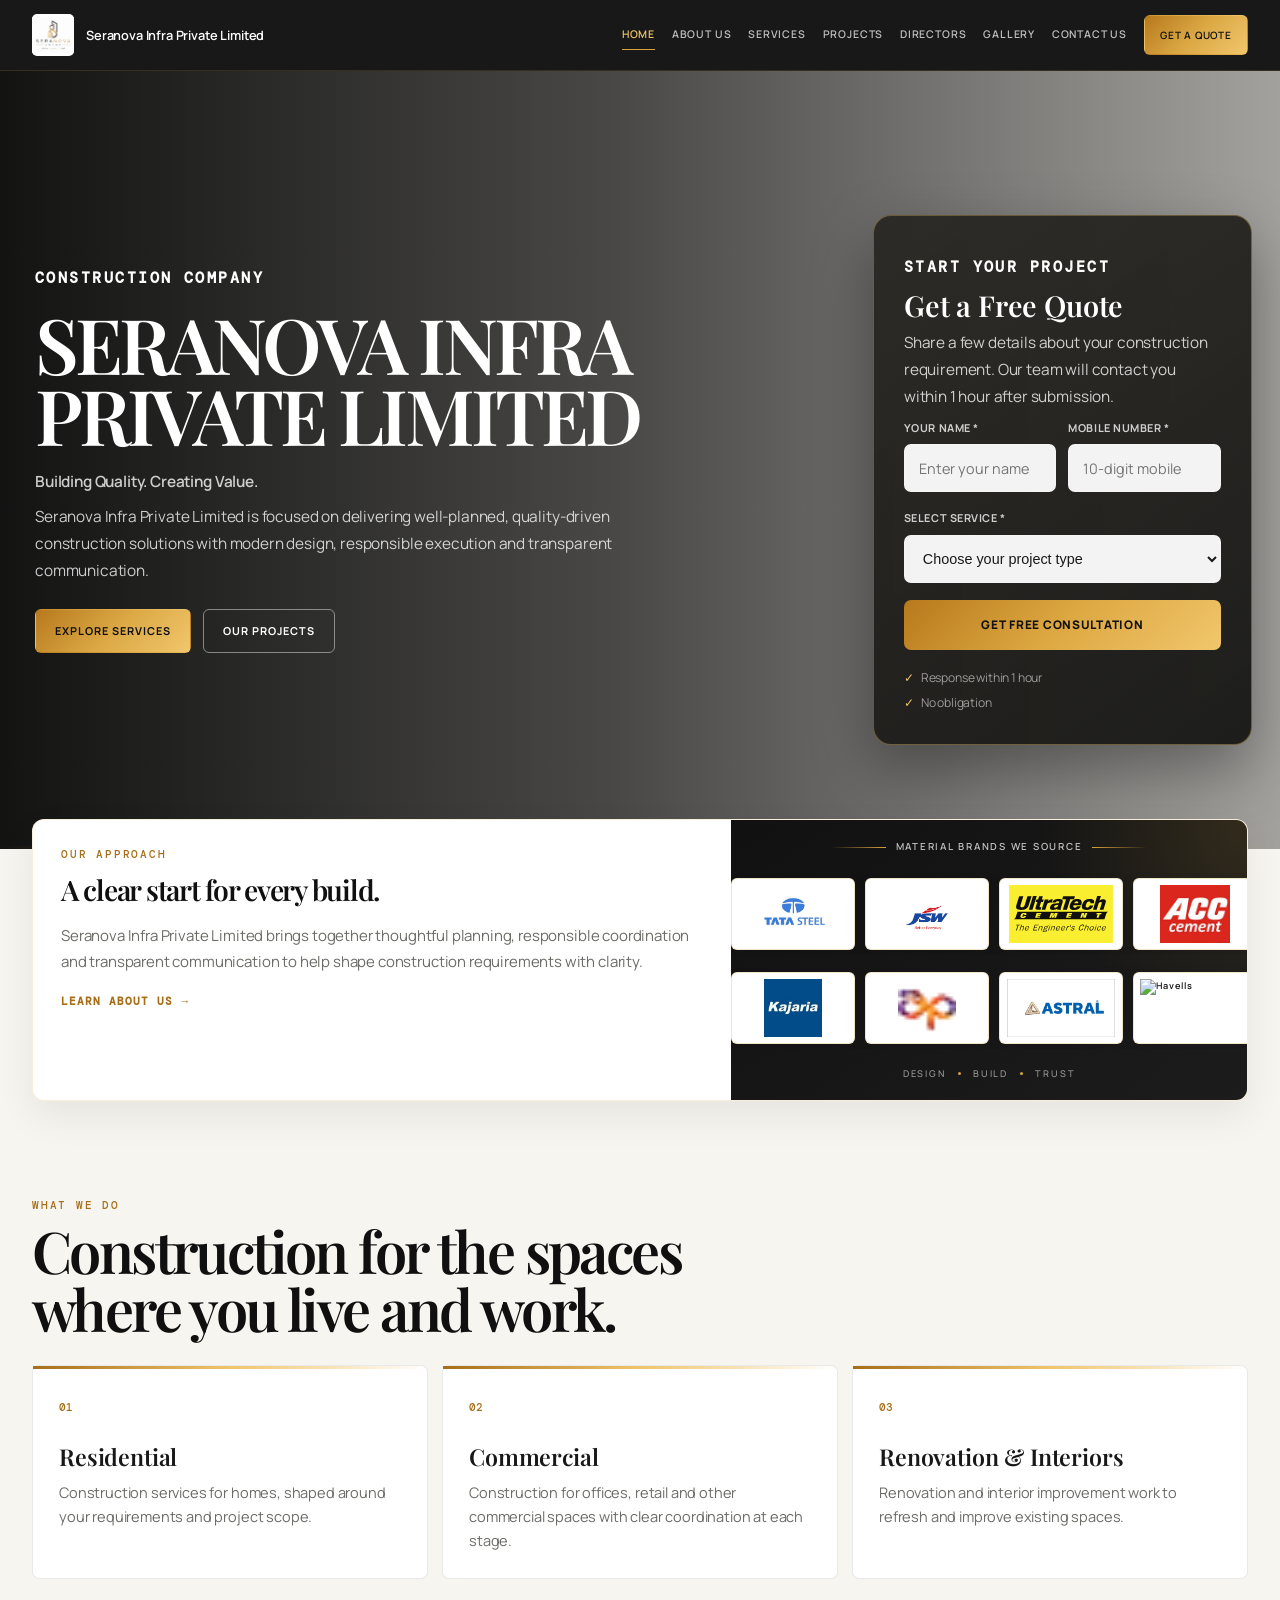
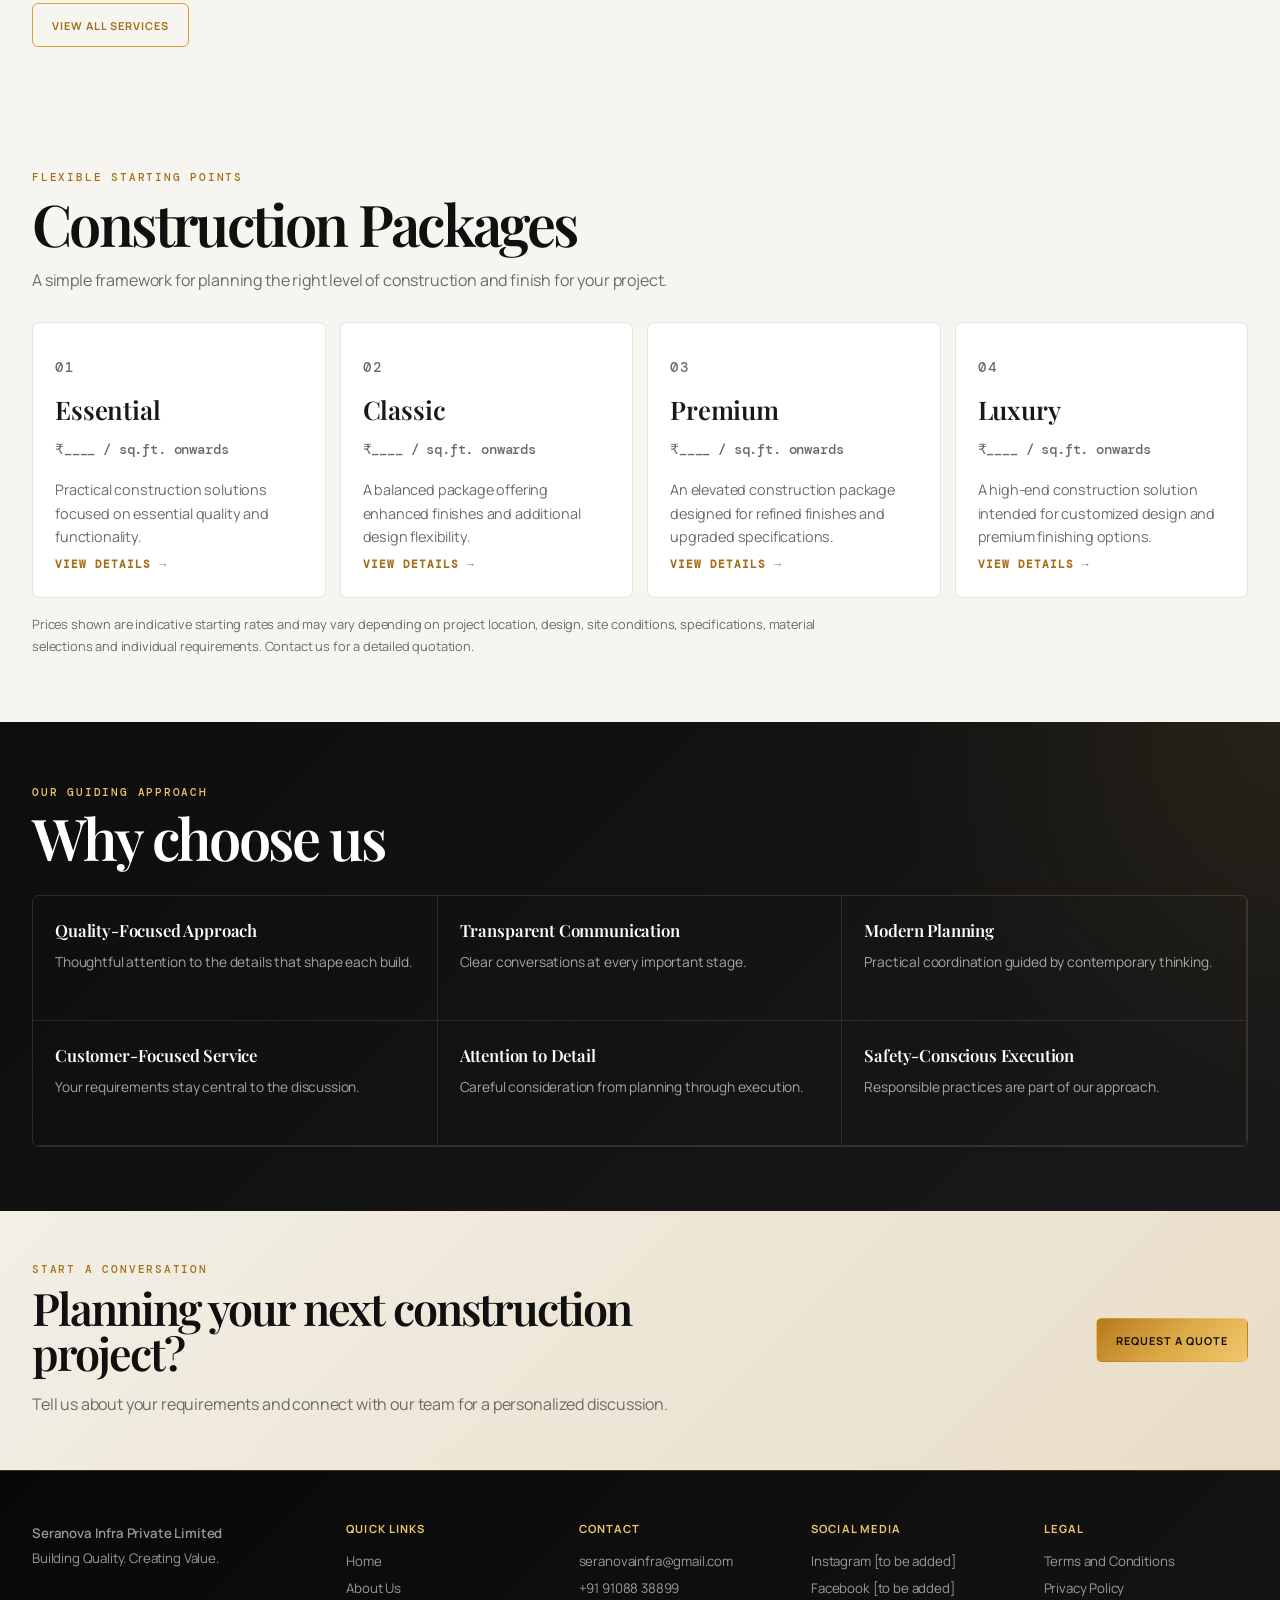
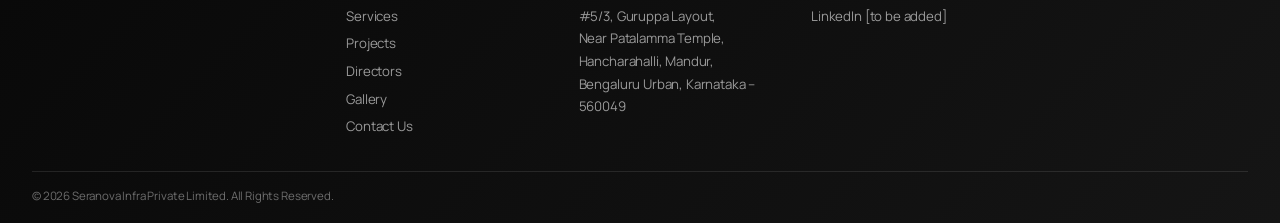
==== commit 5088f4d9: "major change" ====
--- a/index.html
+++ b/index.html
@@ -170,16 +170,18 @@
                     <aside class="hero-quote-card">
                         <p class="quote-eyebrow">START YOUR PROJECT</p>
                         <h2>Get a Free Quote</h2>
-                        <p class="quote-intro">Share a few details about your construction requirement and connect with our team.</p>
-                        <form class="hero-quote-form" action="contact.html" method="get">
+                        <p class="quote-intro">Share a few details about your construction requirement. Our team will contact you within 1 hour after submission.</p>
+                        <form class="hero-quote-form email-enquiry-form" id="home-quote-form" data-recipient="seranovainfra@gmail.com" data-subject="New Quote Enquiry - Seranova Infra" data-success-message="Thank you! Your request has been submitted successfully. Our team will contact you within 1 hour." autocomplete="on">
+                            <input type="hidden" name="_subject" value="New Quote Enquiry - Seranova Infra">
+                            <input type="hidden" name="_template" value="table">
                             <div class="quote-row">
                                 <div class="quote-field">
                                     <label for="hero-name">YOUR NAME *</label>
-                                    <input id="hero-name" name="name" type="text" placeholder="Enter your name" required>
+                                    <input id="hero-name" name="name" type="text" placeholder="Enter your name" autocomplete="name" required>
                                 </div>
                                 <div class="quote-field">
                                     <label for="hero-phone">MOBILE NUMBER *</label>
-                                    <input id="hero-phone" name="phone" type="tel" placeholder="10-digit mobile" required>
+                                    <input id="hero-phone" name="phone" type="tel" placeholder="10-digit mobile" autocomplete="tel" inputmode="numeric" pattern="[6-9][0-9]{9}" maxlength="10" title="Enter a valid 10-digit Indian mobile number" required>
                                 </div>
                             </div>
                             <div class="quote-field">
@@ -188,15 +190,16 @@
                                     <option value="" selected disabled>Choose your project type</option>
                                     <option value="Residential Construction">Residential Construction</option>
                                     <option value="Commercial Construction">Commercial Construction</option>
-                                    <option value="Architectural Planning">Architectural Planning &amp; Design</option>
-                                    <option value="Interior Design">Interior Design &amp; Execution</option>
-                                    <option value="Renovation">Renovation &amp; Remodeling</option>
+                                    <option value="Architectural Planning and Design">Architectural Planning &amp; Design</option>
+                                    <option value="Interior Design and Execution">Interior Design &amp; Execution</option>
+                                    <option value="Renovation and Remodeling">Renovation &amp; Remodeling</option>
                                 </select>
                             </div>
                             <button class="quote-submit" type="submit">GET FREE CONSULTATION</button>
+                            <p class="quote-status form-status" id="home-quote-status" role="status" aria-live="polite"></p>
                         </form>
                         <div class="quote-notes">
-                            <span>Quality-focused consultation</span>
+                            <span>Response within 1 hour</span>
                             <span>No obligation</span>
                         </div>
                     </aside>
@@ -325,18 +328,15 @@
                     <!-- Contact -->
                     <div>
                         <h4>CONTACT</h4>
-                        <a
-    href="https://mail.google.com/mail/?view=cm&fs=1&to=YOURGMAIL@gmail.com"
-    target="_blank"
-    rel="noopener noreferrer"
-    class="footer-email"
->
-    seranovainfra@gmail.com
-</a>
-<a href="tel:+919108838899" class="footer-phone">
-    +91 91088 38899
-</a>
-                        <p>[Company Address]</p>
+                        <p>
+                            <a class="footer-email" href="https://mail.google.com/mail/?view=cm&amp;fs=1&amp;to=seranovainfra@gmail.com" target="_blank" rel="noopener noreferrer">seranovainfra@gmail.com</a>
+                        </p>
+                        <p>
+                            <a class="footer-phone" href="tel:+919108838899">+91 91088 38899</a>
+                        </p>
+                        <p>
+                            <a class="footer-address" href="https://www.google.com/maps/search/?api=1&amp;query=%235%2F3%2C+Guruppa+Layout%2C+Near+Patalamma+Temple%2C+Hancharahalli%2C+Mandur%2C+Bengaluru+Urban%2C+Karnataka+560049" target="_blank" rel="noopener noreferrer">#5/3, Guruppa Layout,<br>Near Patalamma Temple,<br>Hancharahalli, Mandur,<br>Bengaluru Urban, Karnataka – 560049</a>
+                        </p>
                     </div>
                     <!-- Social Media -->
                     <div>
@@ -378,7 +378,7 @@
                     { file: 'kajaria.jpeg', name: 'Kajaria Tiles' },
                     { file: 'asianpaints.png', name: 'Asian Paints' },
                     { file: 'astral.jpeg', name: 'Astral Pipes' },
-                    { file: 'havels.png', name: 'Havels' }
+                    { file: 'havells.png', name: 'Havells' }
                 ]
             ];
 
--- a/style.css
+++ b/style.css
@@ -3416,4 +3416,44 @@
         height: 64px;
         padding: 6px;
     }
+}
+
+/* =====================================================
+   ENQUIRY FORM STATUS
+===================================================== */
+
+.form-status {
+    width: 100%;
+    margin: 12px 0 0;
+    padding: 11px 14px;
+
+    border: 1px solid transparent;
+    border-radius: 6px;
+
+    text-align: center;
+    font-size: 13px;
+    font-weight: 600;
+    line-height: 1.5;
+}
+
+.form-status:empty {
+    display: none;
+}
+
+.form-status.success {
+    color: #bff1ce;
+    background: rgba(40, 167, 89, 0.14);
+    border-color: rgba(101, 201, 135, 0.35);
+}
+
+.form-status.error {
+    color: #ffc1c1;
+    background: rgba(220, 53, 69, 0.14);
+    border-color: rgba(255, 119, 119, 0.35);
+}
+
+.email-enquiry-form .quote-submit:disabled,
+.email-enquiry-form button[type="submit"]:disabled {
+    cursor: wait;
+    opacity: 0.65;
 }
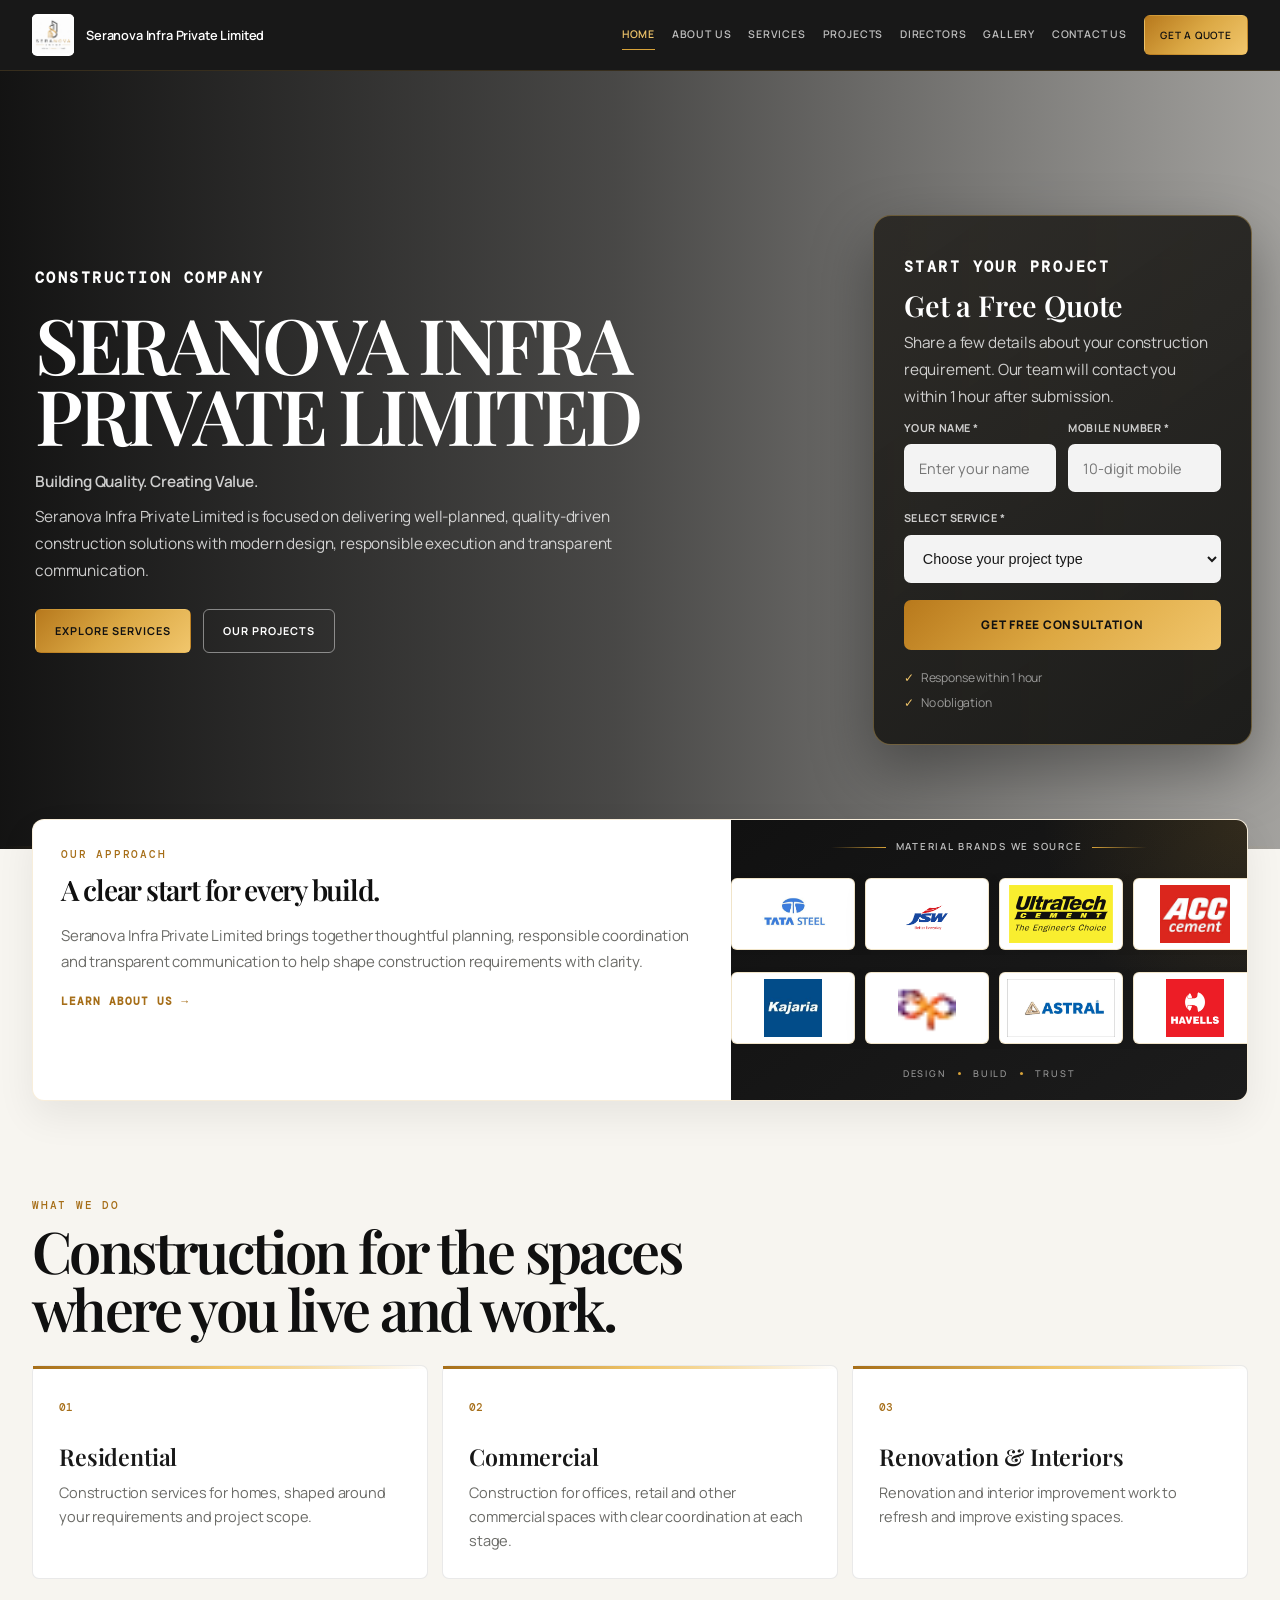
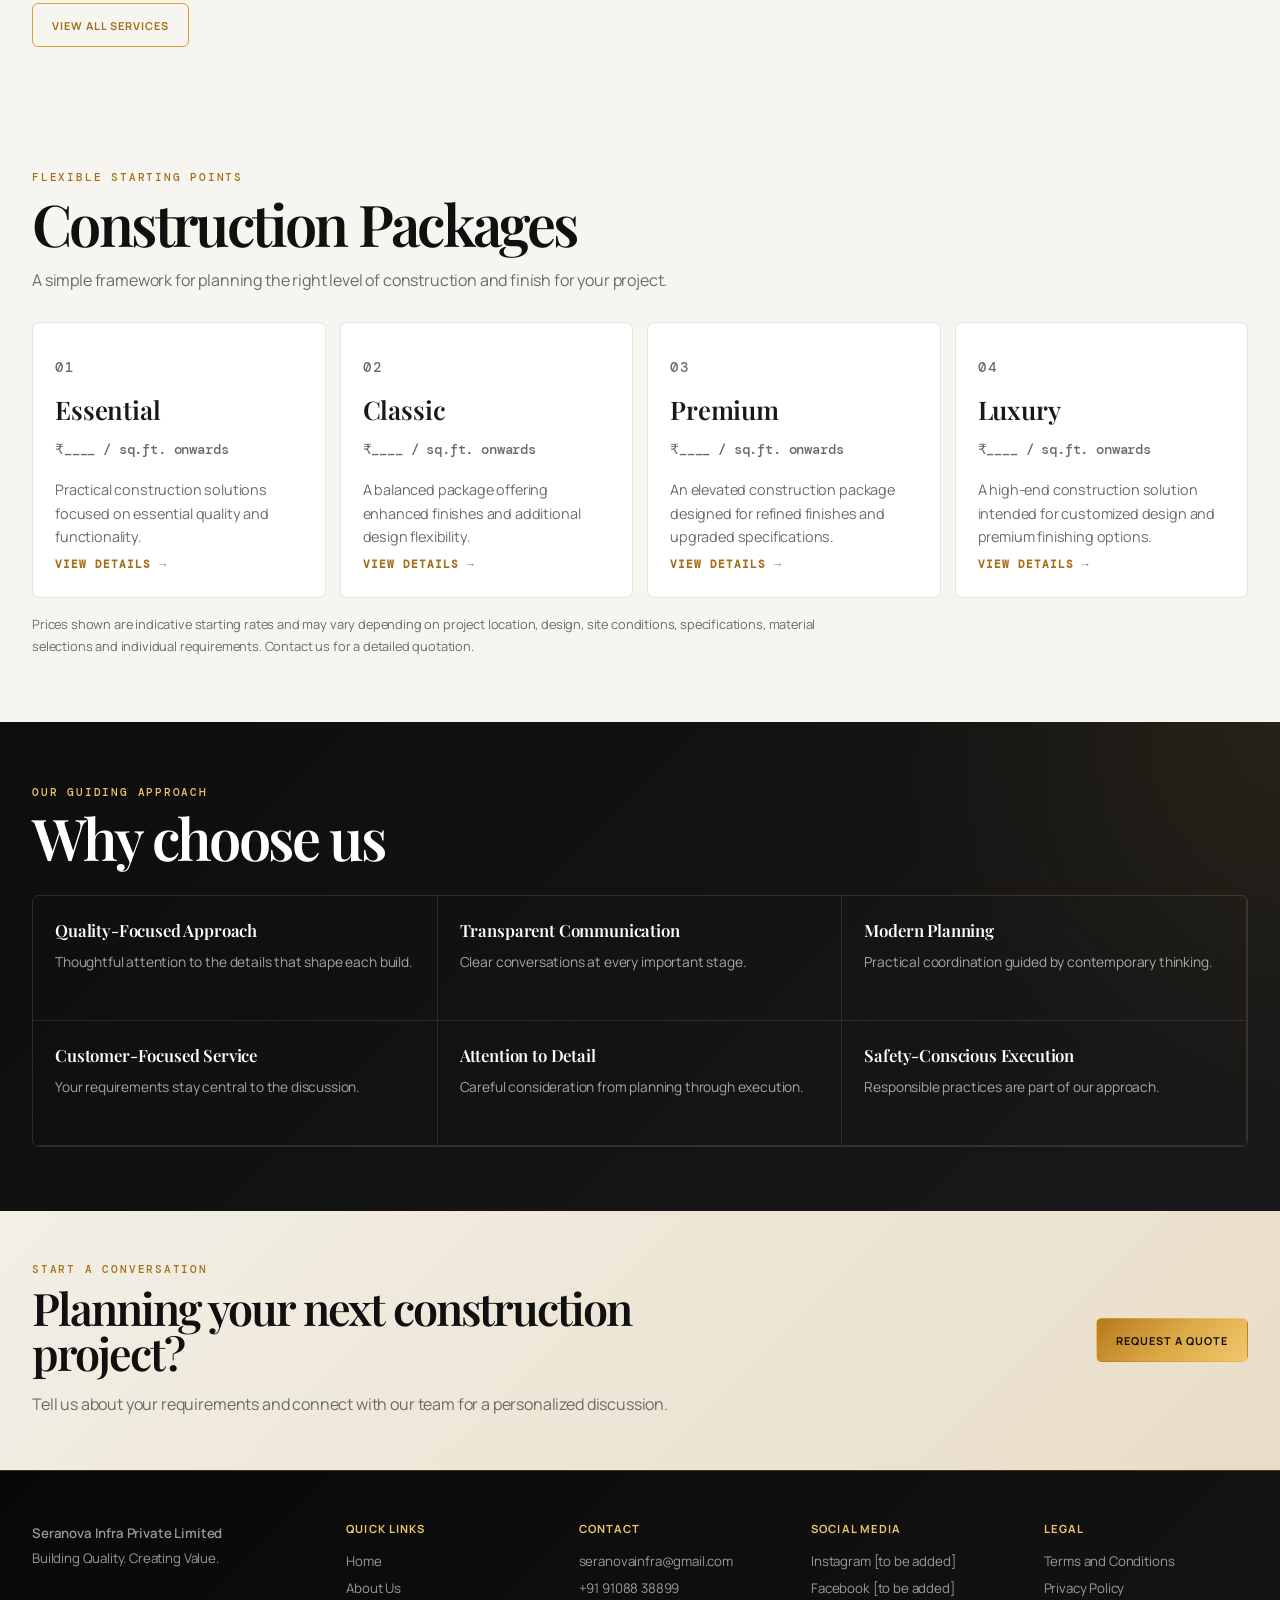
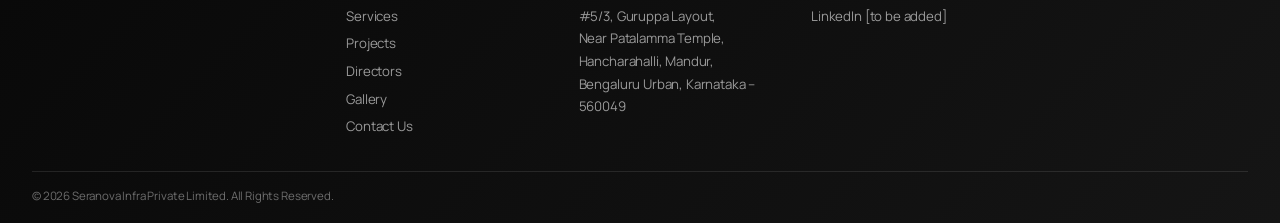
==== commit 19c4889d: "c" ====
--- a/index.html
+++ b/index.html
@@ -1,419 +1,356 @@
 <!doctype html>
 <html lang="en">
-    <head>
-        <meta charset="utf-8">
-        <meta name="viewport" content="width=device-width, initial-scale=1">
-        <title>Seranova Infra Private Limited | Construction Company</title>
-        <meta name="description" content="A quality-focused, construction company.">
-        <link rel="icon" type="image/jpeg" href="favicon.jpeg?v=1">
-        <link rel="stylesheet" href="style.css">
-        <style>
-        /* A more compact intro panel, using the existing layout. */
-        .intro-panel .intro-shell {
-            height: auto;
-            min-height: 0;
-        }
-
-        .intro-panel .intro-copy {
-            padding: 30px;
-        }
-
-        .intro-panel .intro-visual.brand-showcase {
-            height: auto;
-            min-height: 240px;
-            padding: 24px 0;
-            gap: 0;
-        }
-
-        .brand-showcase .showcase-heading {
-            margin-bottom: 16px;
-        }
-
-        .brand-showcase .showcase-footer {
-            margin-top: 16px;
-        }
-
-        .brand-showcase .brand-marquee {
-            margin: 5px 0;
-        }
-
-        /* Smaller logo cards, retaining the existing scrolling animations. */
-        .brand-showcase .material-card.brand-card {
-            box-sizing: border-box;
-            width: 96px;
-            min-width: 0;
-            height: 54px;
-            min-height: 0;
-            flex: 0 0 96px;
-            background: #ffffff;
-            padding: 8px;
-            color: #111111;
-        }
-
-        .brand-showcase .material-card.brand-card img {
-            display: block;
-            width: 66px;
-            max-width: 100%;
-            height: 30px;
-            object-fit: contain;
-        }
-
-        .brand-showcase .material-card.brand-card:hover {
-            background: #ffffff;
-            color: #111111;
-        }
-
-        /* Equal groups include the trailing gap for a seamless loop. */
-        .brand-showcase .brand-track {
-            gap: 0;
-        }
-
-        .brand-showcase .brand-group {
-            display: flex;
-            align-items: center;
-            flex-shrink: 0;
-            gap: 12px;
-            padding-right: 12px;
-        }
-
-        .brand-showcase .showcase-heading p {
-            flex-shrink: 1;
-            text-align: center;
-        }
-
-        @media (max-width: 650px) {
-            .intro-panel .intro-copy {
-                padding: 24px;
-            }
-
-            .intro-panel .intro-visual.brand-showcase {
-                min-height: 210px;
-                padding: 20px 0;
-            }
-
-            .brand-showcase .material-card.brand-card {
-                width: 84px;
-                height: 48px;
-                flex-basis: 84px;
-                padding: 7px;
-            }
-
-            .brand-showcase .material-card.brand-card img {
-                width: 60px;
-                height: 28px;
-            }
-
-            .brand-showcase .brand-group {
-                gap: 10px;
-                padding-right: 10px;
-            }
-        }
-
-        @media (prefers-reduced-motion: reduce) {
-            .brand-showcase .brand-track {
-                animation: none;
-                transform: none;
-            }
-
-            .brand-showcase .brand-marquee {
-                overflow-x: auto;
-                mask-image: none;
-                -webkit-mask-image: none;
-            }
-
-            .brand-showcase .brand-group[aria-hidden="true"] {
-                display: none;
-            }
-        }
-    </style>
-    </head>
-    <body>
-        <!-- Header -->
-        <header class="header">
-            <nav class="nav wrap" aria-label="Main navigation">
-                <a class="brand" href="index.html">
-                    <img src="favicon.jpeg" alt="Seranova Infra Private Limited Logo" class="brand-logo">
-                    <span>Seranova Infra Private Limited</span>
-                </a>
-                <!-- Mobile Menu -->
-                <button class="menu" aria-label="Toggle navigation" aria-expanded="false" type="button" aria-controls="main-navigation">☰</button>
-                <!-- Navigation Links -->
-                <div class="links" id="main-navigation">
-                    <a href="index.html" aria-current="page">HOME</a>
-                    <a href="about.html">ABOUT US</a>
-                    <a href="services.html">SERVICES</a>
-                    <a href="projects.html">PROJECTS</a>
-                    <a href="directors.html">DIRECTORS</a>
-                    <a href="gallery.html">GALLERY</a>
-                    <a href="contact.html">CONTACT US</a>
-                    <a class="btn" href="contact.html">GET A QUOTE</a>
+  <head>
+    <meta charset="utf-8" />
+    <meta name="viewport" content="width=device-width, initial-scale=1" />
+    <title>Seranova Infra Private Limited | Construction Company</title>
+    <meta
+      name="description"
+      content="A quality-focused, construction company."
+    />
+    <link rel="icon" type="image/jpeg" href="favicon.jpeg?v=1" />
+    <link rel="stylesheet" href="style.css" />
+  </head>
+  <body>
+    <!-- Header -->
+    <header class="header">
+      <nav class="nav wrap" aria-label="Main navigation">
+        <a class="brand" href="index.html">
+          <img
+            src="favicon.jpeg"
+            alt="Seranova Infra Private Limited Logo"
+            class="brand-logo"
+          />
+          <span>Seranova Infra Private Limited</span>
+        </a>
+        <!-- Mobile Menu -->
+        <button
+          class="menu"
+          aria-label="Toggle navigation"
+          aria-expanded="false"
+          type="button"
+          aria-controls="main-navigation"
+        >
+          ☰
+        </button>
+        <!-- Navigation Links -->
+        <div class="links" id="main-navigation">
+          <a href="index.html" aria-current="page">HOME</a>
+          <a href="about.html">ABOUT US</a>
+          <a href="services.html">SERVICES</a>
+          <a href="projects.html">PROJECTS</a>
+          <a href="directors.html">DIRECTORS</a>
+          <a href="gallery.html">GALLERY</a>
+          <a href="contact.html">CONTACT US</a>
+          <a class="btn" href="contact.html">GET A QUOTE</a>
+        </div>
+        <a class="btn" href="contact.html">GET A QUOTE</a>
+      </nav>
+    </header>
+    <!-- Main Content -->
+    <main>
+      <section class="hero">
+        <div class="wrap hero-grid">
+          <!-- Left Side -->
+          <div class="hero-content reveal">
+            <p class="eyebrow">Construction Company</p>
+            <h1>
+              SERANOVA INFRA <br />
+              PRIVATE LIMITED
+            </h1>
+            <p class="hero-tagline">Building Quality. Creating Value.</p>
+            <p class="hero-description">
+              Seranova Infra Private Limited is focused on delivering
+              well-planned, quality-driven construction solutions with modern
+              design, responsible execution and transparent communication.
+            </p>
+            <div class="actions">
+              <a class="btn" href="services.html">EXPLORE SERVICES</a>
+              <a class="btn ghost" href="projects.html">OUR PROJECTS</a>
+            </div>
+          </div>
+          <!-- Right Side Quote Form -->
+          <aside class="hero-quote-card">
+            <p class="quote-eyebrow">START YOUR PROJECT</p>
+            <h2>Get a Free Quote</h2>
+            <p class="quote-intro">
+              Share a few details about your construction requirement. Our team
+              will contact you within 1 hour after submission.
+            </p>
+            <form
+              class="hero-quote-form email-enquiry-form"
+              id="home-quote-form"
+              data-recipient="seranovainfra@gmail.com"
+              data-subject="New Quote Enquiry - Seranova Infra"
+              data-success-message="Thank you! Your request has been submitted successfully. Our team will contact you within 1 hour."
+              autocomplete="on"
+            >
+              <input
+                type="hidden"
+                name="_subject"
+                value="New Quote Enquiry - Seranova Infra"
+              />
+              <input type="hidden" name="_template" value="table" />
+              <div class="quote-row">
+                <div class="quote-field">
+                  <label for="hero-name">YOUR NAME *</label>
+                  <input
+                    id="hero-name"
+                    name="name"
+                    type="text"
+                    placeholder="Enter your name"
+                    autocomplete="name"
+                    required
+                  />
                 </div>
-                <a class="btn" href="contact.html">GET A QUOTE</a>
-            </nav>
-        </header>
-        <!-- Main Content -->
-        <main>
-            <section class="hero">
-                <div class="wrap hero-grid">
-                    <!-- Left Side -->
-                    <div class="hero-content reveal">
-                        <p class="eyebrow">Construction Company</p>
-                        <h1>SERANOVA INFRA <br> PRIVATE LIMITED</h1>
-                        <p class="hero-tagline">Building Quality. Creating Value.</p>
-                        <p class="hero-description">Seranova Infra Private Limited is focused on delivering well-planned, quality-driven construction solutions with modern design, responsible execution and transparent communication.</p>
-                        <div class="actions">
-                            <a class="btn" href="services.html">EXPLORE SERVICES</a>
-                            <a class="btn ghost" href="projects.html">OUR PROJECTS</a>
-                        </div>
-                    </div>
-                    <!-- Right Side Quote Form -->
-                    <aside class="hero-quote-card">
-                        <p class="quote-eyebrow">START YOUR PROJECT</p>
-                        <h2>Get a Free Quote</h2>
-                        <p class="quote-intro">Share a few details about your construction requirement. Our team will contact you within 1 hour after submission.</p>
-                        <form class="hero-quote-form email-enquiry-form" id="home-quote-form" data-recipient="seranovainfra@gmail.com" data-subject="New Quote Enquiry - Seranova Infra" data-success-message="Thank you! Your request has been submitted successfully. Our team will contact you within 1 hour." autocomplete="on">
-                            <input type="hidden" name="_subject" value="New Quote Enquiry - Seranova Infra">
-                            <input type="hidden" name="_template" value="table">
-                            <div class="quote-row">
-                                <div class="quote-field">
-                                    <label for="hero-name">YOUR NAME *</label>
-                                    <input id="hero-name" name="name" type="text" placeholder="Enter your name" autocomplete="name" required>
-                                </div>
-                                <div class="quote-field">
-                                    <label for="hero-phone">MOBILE NUMBER *</label>
-                                    <input id="hero-phone" name="phone" type="tel" placeholder="10-digit mobile" autocomplete="tel" inputmode="numeric" pattern="[6-9][0-9]{9}" maxlength="10" title="Enter a valid 10-digit Indian mobile number" required>
-                                </div>
-                            </div>
-                            <div class="quote-field">
-                                <label for="hero-service">SELECT SERVICE *</label>
-                                <select id="hero-service" name="service" required>
-                                    <option value="" selected disabled>Choose your project type</option>
-                                    <option value="Residential Construction">Residential Construction</option>
-                                    <option value="Commercial Construction">Commercial Construction</option>
-                                    <option value="Architectural Planning and Design">Architectural Planning &amp; Design</option>
-                                    <option value="Interior Design and Execution">Interior Design &amp; Execution</option>
-                                    <option value="Renovation and Remodeling">Renovation &amp; Remodeling</option>
-                                </select>
-                            </div>
-                            <button class="quote-submit" type="submit">GET FREE CONSULTATION</button>
-                            <p class="quote-status form-status" id="home-quote-status" role="status" aria-live="polite"></p>
-                        </form>
-                        <div class="quote-notes">
-                            <span>Response within 1 hour</span>
-                            <span>No obligation</span>
-                        </div>
-                    </aside>
+                <div class="quote-field">
+                  <label for="hero-phone">MOBILE NUMBER *</label>
+                  <input
+                    id="hero-phone"
+                    name="phone"
+                    type="tel"
+                    placeholder="10-digit mobile"
+                    autocomplete="tel"
+                    inputmode="numeric"
+                    pattern="[6-9][0-9]{9}"
+                    maxlength="10"
+                    title="Enter a valid 10-digit Indian mobile number"
+                    required
+                  />
                 </div>
-            </section>
-            <!-- Construction Packages -->
-            <section>
-                <div class="wrap">
-                    <div class="section-head">
-                        <p class="eyebrow">Flexible starting points</p>
-                        <h2 class="title">Construction Packages</h2>
-                        <p class="lead">A simple framework for planning the right level of construction and finish for your project.</p>
-                    </div>
-                    <div class="packages">
-                        <!-- Essential Package -->
-                        <article class="package">
-                            <p class="eyebrow">01</p>
-                            <h3>Essential</h3>
-                            <p class="price">₹____ / sq.ft. onwards</p>
-                            <p>Practical construction solutions focused on essential quality and functionality.</p>
-                            <a class="text-link" href="services.html">View details →</a>
-                        </article>
-                        <!-- Classic Package -->
-                        <article class="package">
-                            <p class="eyebrow">02</p>
-                            <h3>Classic</h3>
-                            <p class="price">₹____ / sq.ft. onwards</p>
-                            <p>A balanced package offering enhanced finishes and additional design flexibility.</p>
-                            <a class="text-link" href="services.html">View details →</a>
-                        </article>
-                        <!-- Premium Package -->
-                        <article class="package">
-                            <p class="eyebrow">03</p>
-                            <h3>Premium</h3>
-                            <p class="price">₹____ / sq.ft. onwards</p>
-                            <p>An elevated construction package designed for refined finishes and upgraded specifications.</p>
-                            <a class="text-link" href="services.html">View details →</a>
-                        </article>
-                        <!-- Luxury Package -->
-                        <article class="package">
-                            <p class="eyebrow">04</p>
-                            <h3>Luxury</h3>
-                            <p class="price">₹____ / sq.ft. onwards</p>
-                            <p>A high-end construction solution intended for customized design and premium finishing options.</p>
-                            <a class="text-link" href="services.html">View details →</a>
-                        </article>
-                    </div>
-                    <!-- Package Note -->
-                    <p class="note">Prices shown are indicative starting rates and may vary depending on project location, design, site conditions, specifications, material selections and individual requirements. Contact us for a detailed quotation.</p>
-                </div>
-            </section>
-            <!-- Why Choose Us -->
-            <section class="dark">
-                <div class="wrap">
-                    <div class="section-head">
-                        <p class="eyebrow">Our guiding approach</p>
-                        <h2 class="title">Why choose us</h2>
-                    </div>
-                    <div class="principles">
-                        <!-- Principle 1 -->
-                        <div class="principle">
-                            <b>Quality-Focused Approach</b>
-                            <p>Thoughtful attention to the details that shape each build.</p>
-                        </div>
-                        <!-- Principle 2 -->
-                        <div class="principle">
-                            <b>Transparent Communication</b>
-                            <p>Clear conversations at every important stage.</p>
-                        </div>
-                        <!-- Principle 3 -->
-                        <div class="principle">
-                            <b>Modern Planning</b>
-                            <p>Practical coordination guided by contemporary thinking.</p>
-                        </div>
-                        <!-- Principle 4 -->
-                        <div class="principle">
-                            <b>Customer-Focused Service</b>
-                            <p>Your requirements stay central to the discussion.</p>
-                        </div>
-                        <!-- Principle 5 -->
-                        <div class="principle">
-                            <b>Attention to Detail</b>
-                            <p>Careful consideration from planning through execution.</p>
-                        </div>
-                        <!-- Principle 6 -->
-                        <div class="principle">
-                            <b>Safety-Conscious Execution</b>
-                            <p>Responsible practices are part of our approach.</p>
-                        </div>
-                    </div>
-                </div>
-            </section>
-            <!-- Call To Action -->
-            <section class="cta">
-                <div class="wrap cta-row">
-                    <div>
-                        <p class="eyebrow">Start a conversation</p>
-                        <h2 class="title">Planning your next construction project?</h2>
-                        <p class="lead">Tell us about your requirements and connect with our team for a personalized discussion.</p>
-                    </div>
-                    <a class="btn" href="contact.html">REQUEST A QUOTE</a>
-                </div>
-            </section>
-        </main>
-        <!-- Footer -->
-        <footer class="footer">
-            <div class="wrap">
-                <div class="foot-grid">
-                    <!-- Company -->
-                    <div>
-                        <a class="brand" href="index.html">
-                            <i class="mark"></i> Seranova Infra Private Limited</a>
-                        <p>Building Quality. Creating Value.</p>
-                    </div>
-                    <!-- Quick Links -->
-                    <div>
-                        <h4>QUICK LINKS</h4>
-                        <a href="index.html">Home</a>
-                        <a href="about.html">About Us</a>
-                        <a href="services.html">Services</a>
-                        <a href="projects.html">Projects</a>
-                        <a href="directors.html">Directors</a>
-                        <a href="gallery.html">Gallery</a>
-                        <a href="contact.html">Contact Us</a>
-                    </div>
-                    <!-- Contact -->
-                    <div>
-                        <h4>CONTACT</h4>
-                        <p>
-                            <a class="footer-email" href="https://mail.google.com/mail/?view=cm&amp;fs=1&amp;to=seranovainfra@gmail.com" target="_blank" rel="noopener noreferrer">seranovainfra@gmail.com</a>
-                        </p>
-                        <p>
-                            <a class="footer-phone" href="tel:+919108838899">+91 91088 38899</a>
-                        </p>
-                        <p>
-                            <a class="footer-address" href="https://www.google.com/maps/search/?api=1&amp;query=%235%2F3%2C+Guruppa+Layout%2C+Near+Patalamma+Temple%2C+Hancharahalli%2C+Mandur%2C+Bengaluru+Urban%2C+Karnataka+560049" target="_blank" rel="noopener noreferrer">#5/3, Guruppa Layout,<br>Near Patalamma Temple,<br>Hancharahalli, Mandur,<br>Bengaluru Urban, Karnataka – 560049</a>
-                        </p>
-                    </div>
-                    <!-- Social Media -->
-                    <div>
-                        <h4>SOCIAL MEDIA</h4>
-                        <p>Instagram [to be added]</p>
-                        <p>Facebook [to be added]</p>
-                        <p>LinkedIn [to be added]</p>
-                    </div>
-                    <div>
-                        <h4>LEGAL</h4>
-                        <a href="/terms-and-conditions">Terms and Conditions</a>
-                        <a href="/privacy-policy">Privacy Policy</a>
-                    </div>
-                </div>
-                <!-- Copyright -->
-                <div class="copyright">© 2026 Seranova Infra Private Limited. All Rights Reserved.</div>
-            </div>
-        </footer>
-        <!-- JavaScript -->
-        <script src="main.js"></script>
-        <!-- Runs after main.js creates the existing home-page showcase. -->
-        <script>
-        document.addEventListener('DOMContentLoaded', () => {
-            const showcase = document.querySelector('.intro-panel .brand-showcase');
-            if (!showcase) return;
-
-            const heading = showcase.querySelector('.showcase-heading p');
-            if (heading) heading.textContent = 'MATERIAL BRANDS WE SOURCE';
-
-            // Filenames match the existing brands folder exactly.
-            const rows = [
-                [
-                    { file: 'tata-steel.jpg', name: 'Tata Steel' },
-                    { file: 'jsw-steel.png', name: 'JSW Steel' },
-                    { file: 'ultratech.svg', name: 'UltraTech Cement' },
-                    { file: 'acc.jpeg', name: 'ACC Cement' }
-                ],
-                [
-                    { file: 'kajaria.jpeg', name: 'Kajaria Tiles' },
-                    { file: 'asianpaints.png', name: 'Asian Paints' },
-                    { file: 'astral.jpeg', name: 'Astral Pipes' },
-                    { file: 'havells.png', name: 'Havells' }
-                ]
-            ];
-
-            showcase.querySelectorAll('.brand-track').forEach((track, rowIndex) => {
-                const brands = rows[rowIndex];
-                if (!brands) return;
-
-                const group = document.createElement('div');
-                group.className = 'brand-group';
-
-                // Two sets fill wide panels. A second equal group closes the loop.
-                for (let repeat = 0; repeat < 2; repeat += 1) {
-                    brands.forEach(brand => {
-                        const card = document.createElement('div');
-                        card.className = 'material-card brand-card';
-                        if (repeat > 0) card.setAttribute('aria-hidden', 'true');
-
-                        const logo = document.createElement('img');
-                        logo.src = `brands/${brand.file}`;
-                        logo.alt = repeat === 0 ? brand.name : '';
-                        logo.width = 66;
-                        logo.height = 30;
-                        logo.decoding = 'async';
-
-                        card.append(logo);
-                        group.append(card);
-                    });
-                }
-
-                const copy = group.cloneNode(true);
-                copy.setAttribute('aria-hidden', 'true');
-                copy.querySelectorAll('img').forEach(logo => { logo.alt = ''; });
-                track.replaceChildren(group, copy);
-            });
-        });
-    </script>
-    </body>
+              </div>
+              <div class="quote-field">
+                <label for="hero-service">SELECT SERVICE *</label>
+                <select id="hero-service" name="service" required>
+                  <option value="" selected disabled>
+                    Choose your project type
+                  </option>
+                  <option value="Residential Construction">
+                    Residential Construction
+                  </option>
+                  <option value="Commercial Construction">
+                    Commercial Construction
+                  </option>
+                  <option value="Architectural Planning and Design">
+                    Architectural Planning &amp; Design
+                  </option>
+                  <option value="Interior Design and Execution">
+                    Interior Design &amp; Execution
+                  </option>
+                  <option value="Renovation and Remodeling">
+                    Renovation &amp; Remodeling
+                  </option>
+                </select>
+              </div>
+              <button class="quote-submit" type="submit">
+                GET FREE CONSULTATION
+              </button>
+              <p
+                class="quote-status form-status"
+                id="home-quote-status"
+                role="status"
+                aria-live="polite"
+              ></p>
+            </form>
+            <div class="quote-notes">
+              <span>Response within 1 hour</span>
+              <span>No obligation</span>
+            </div>
+          </aside>
+        </div>
+      </section>
+      <!-- Construction Packages -->
+      <section>
+        <div class="wrap">
+          <div class="section-head">
+            <p class="eyebrow">Flexible starting points</p>
+            <h2 class="title">Construction Packages</h2>
+            <p class="lead">
+              A simple framework for planning the right level of construction
+              and finish for your project.
+            </p>
+          </div>
+          <div class="packages">
+            <!-- Essential Package -->
+            <article class="package">
+              <p class="eyebrow">01</p>
+              <h3>Essential</h3>
+              <p class="price">₹____ / sq.ft. onwards</p>
+              <p>
+                Practical construction solutions focused on essential quality
+                and functionality.
+              </p>
+              <a class="text-link" href="services.html">View details →</a>
+            </article>
+            <!-- Classic Package -->
+            <article class="package">
+              <p class="eyebrow">02</p>
+              <h3>Classic</h3>
+              <p class="price">₹____ / sq.ft. onwards</p>
+              <p>
+                A balanced package offering enhanced finishes and additional
+                design flexibility.
+              </p>
+              <a class="text-link" href="services.html">View details →</a>
+            </article>
+            <!-- Premium Package -->
+            <article class="package">
+              <p class="eyebrow">03</p>
+              <h3>Premium</h3>
+              <p class="price">₹____ / sq.ft. onwards</p>
+              <p>
+                An elevated construction package designed for refined finishes
+                and upgraded specifications.
+              </p>
+              <a class="text-link" href="services.html">View details →</a>
+            </article>
+            <!-- Luxury Package -->
+            <article class="package">
+              <p class="eyebrow">04</p>
+              <h3>Luxury</h3>
+              <p class="price">₹____ / sq.ft. onwards</p>
+              <p>
+                A high-end construction solution intended for customized design
+                and premium finishing options.
+              </p>
+              <a class="text-link" href="services.html">View details →</a>
+            </article>
+          </div>
+          <!-- Package Note -->
+          <p class="note">
+            Prices shown are indicative starting rates and may vary depending on
+            project location, design, site conditions, specifications, material
+            selections and individual requirements. Contact us for a detailed
+            quotation.
+          </p>
+        </div>
+      </section>
+      <!-- Why Choose Us -->
+      <section class="dark">
+        <div class="wrap">
+          <div class="section-head">
+            <p class="eyebrow">Our guiding approach</p>
+            <h2 class="title">Why choose us</h2>
+          </div>
+          <div class="principles">
+            <!-- Principle 1 -->
+            <div class="principle">
+              <b>Quality-Focused Approach</b>
+              <p>Thoughtful attention to the details that shape each build.</p>
+            </div>
+            <!-- Principle 2 -->
+            <div class="principle">
+              <b>Transparent Communication</b>
+              <p>Clear conversations at every important stage.</p>
+            </div>
+            <!-- Principle 3 -->
+            <div class="principle">
+              <b>Modern Planning</b>
+              <p>Practical coordination guided by contemporary thinking.</p>
+            </div>
+            <!-- Principle 4 -->
+            <div class="principle">
+              <b>Customer-Focused Service</b>
+              <p>Your requirements stay central to the discussion.</p>
+            </div>
+            <!-- Principle 5 -->
+            <div class="principle">
+              <b>Attention to Detail</b>
+              <p>Careful consideration from planning through execution.</p>
+            </div>
+            <!-- Principle 6 -->
+            <div class="principle">
+              <b>Safety-Conscious Execution</b>
+              <p>Responsible practices are part of our approach.</p>
+            </div>
+          </div>
+        </div>
+      </section>
+      <!-- Call To Action -->
+      <section class="cta">
+        <div class="wrap cta-row">
+          <div>
+            <p class="eyebrow">Start a conversation</p>
+            <h2 class="title">Planning your next construction project?</h2>
+            <p class="lead">
+              Tell us about your requirements and connect with our team for a
+              personalized discussion.
+            </p>
+          </div>
+          <a class="btn" href="contact.html">REQUEST A QUOTE</a>
+        </div>
+      </section>
+    </main>
+    <!-- Footer -->
+    <footer class="footer">
+      <div class="wrap">
+        <div class="foot-grid">
+          <!-- Company -->
+          <div>
+            <a class="brand" href="index.html">
+              <i class="mark"></i> Seranova Infra Private Limited</a
+            >
+            <p>Building Quality. Creating Value.</p>
+          </div>
+          <!-- Quick Links -->
+          <div>
+            <h4>QUICK LINKS</h4>
+            <a href="index.html">Home</a>
+            <a href="about.html">About Us</a>
+            <a href="services.html">Services</a>
+            <a href="projects.html">Projects</a>
+            <a href="directors.html">Directors</a>
+            <a href="gallery.html">Gallery</a>
+            <a href="contact.html">Contact Us</a>
+          </div>
+          <!-- Contact -->
+          <div>
+            <h4>CONTACT</h4>
+            <p>
+              <a
+                class="footer-email"
+                href="https://mail.google.com/mail/?view=cm&amp;fs=1&amp;to=seranovainfra@gmail.com"
+                target="_blank"
+                rel="noopener noreferrer"
+                >seranovainfra@gmail.com</a
+              >
+            </p>
+            <p>
+              <a class="footer-phone" href="tel:+919108838899"
+                >+91 91088 38899</a
+              >
+            </p>
+            <p>
+              <a
+                class="footer-address"
+                href="https://www.google.com/maps/search/?api=1&amp;query=%235%2F3%2C+Guruppa+Layout%2C+Near+Patalamma+Temple%2C+Hancharahalli%2C+Mandur%2C+Bengaluru+Urban%2C+Karnataka+560049"
+                target="_blank"
+                rel="noopener noreferrer"
+                >#5/3, Guruppa Layout,<br />Near Patalamma Temple,<br />Hancharahalli,
+                Mandur,<br />Bengaluru Urban, Karnataka – 560049</a
+              >
+            </p>
+          </div>
+          <!-- Social Media -->
+          <div>
+            <h4>SOCIAL MEDIA</h4>
+            <p>Instagram [to be added]</p>
+            <p>Facebook [to be added]</p>
+            <p>LinkedIn [to be added]</p>
+          </div>
+          <div>
+            <h4>LEGAL</h4>
+            <a href="/terms-and-conditions">Terms and Conditions</a>
+            <a href="/privacy-policy">Privacy Policy</a>
+          </div>
+        </div>
+        <!-- Copyright -->
+        <div class="copyright">
+          © 2026 Seranova Infra Private Limited. All Rights Reserved.
+        </div>
+      </div>
+    </footer>
+    <!-- JavaScript -->
+    <script src="main.js"></script>
+  </body>
 </html>
--- a/style.css
+++ b/style.css
@@ -1,3097 +1,1211 @@
-@import url(
-    'https://fonts.googleapis.com/css2?family=DM+Mono:wght@400;500&family=Manrope:wght@400;500;600;700&family=Playfair+Display:wght@500;600&display=swap'
-);
-
+@import url("https://fonts.googleapis.com/css2?family=DM+Mono:wght@400;500&family=Manrope:wght@400;500;600;700&family=Playfair+Display:wght@500;600&display=swap");
 
 /* =========================================================
-   SERANOVA INFRA
-   BLACK + GOLD BRAND THEME
+   SERANOVA INFRA — SHARED STYLES
+   Contents:
+   1. PC / shared component layout and colours
+   2. Tablet / mobile layout (media rules kept in cascade order)
+   3. Font sizes and typography: PC, then tablet / mobile
+   4. Animations and accessibility
+
+   Keep these component rules for the other website pages too.
+   Some responsive declarations preserve the original override order.
 ========================================================= */
 
+/* =========================================================
+   1. PC / SHARED COMPONENT LAYOUT AND COLOURS
+========================================================= */
+
 :root {
-    --black: #101010;
-    --black-soft: #191919;
-    --charcoal: #232323;
-
-    --gold: #d7a239;
-    --gold-light: #f0c56a;
-    --gold-dark: #a66e18;
-
-    --white: #ffffff;
-    --cream: #f7f5f0;
-    --paper: #fffdf9;
-
-    --text: #181818;
-    --muted: #6b6b67;
-
-    --line: rgba(17, 17, 17, 0.12);
-    --gold-line: rgba(215, 162, 57, 0.3);
-
-    --radius: 12px;
-    --radius-small: 7px;
-
-    --max: 1220px;
-
-    --shadow:
-        0 15px 38px rgba(0, 0, 0, 0.07);
-
-    --shadow-hover:
-        0 20px 45px rgba(0, 0, 0, 0.11);
-
-    scroll-padding-top: 74px;
-}
-
-
-/* =========================================================
-   RESET
-========================================================= */
+  --black: #101010;
+  --black-soft: #191919;
+  --charcoal: #232323;
+  --gold: #d7a239;
+  --gold-light: #f0c56a;
+  --gold-dark: #a66e18;
+  --white: #ffffff;
+  --cream: #f7f5f0;
+  --paper: #fffdf9;
+  --text: #181818;
+  --muted: #6b6b67;
+  --line: rgba(17, 17, 17, 0.12);
+  --gold-line: rgba(215, 162, 57, 0.3);
+  --radius: 12px;
+  --radius-small: 7px;
+  --max: 1220px;
+  --shadow: 0 15px 38px rgba(0, 0, 0, 0.07);
+  --shadow-hover: 0 20px 45px rgba(0, 0, 0, 0.11);
+  scroll-padding-top: 74px;
+}
 
 * {
-    box-sizing: border-box;
+  box-sizing: border-box;
 }
 
 html {
-    scroll-behavior: smooth;
+  scroll-behavior: smooth;
 }
 
 body {
-    margin: 0;
-
-    background: var(--cream);
-
-    color: var(--text);
-
-    font:
-        400 16px / 1.7
-        Manrope,
-        Arial,
-        sans-serif;
-
-    letter-spacing: -0.01em;
+  margin: 0;
+  background: var(--cream);
+  color: var(--text);
 }
 
 a {
-    color: inherit;
-    text-decoration: none;
+  color: inherit;
+  text-decoration: none;
 }
 
 img {
-    display: block;
-    max-width: 100%;
-}
-
-button,
-input,
-textarea {
-    font: inherit;
-}
-
-
-/* =========================================================
-   WRAPPER
-========================================================= */
+  display: block;
+  max-width: 100%;
+}
 
 .wrap {
-    width: min(
-        var(--max),
-        calc(100% - 64px)
-    );
-
-    margin-inline: auto;
-}
-
-
-/* =========================================================
-   TYPOGRAPHY
-========================================================= */
+  width: min(var(--max), calc(100% - 64px));
+  margin-inline: auto;
+}
 
 .eyebrow {
-    margin: 0 0 10px;
-
-    color: var(--gold-dark);
-
-    font:
-        500 0.7rem / 1.2
-        'DM Mono',
-        monospace;
-
-    letter-spacing: 0.16em;
-
-    text-transform: uppercase;
+  margin: 0 0 10px;
+  color: var(--gold-dark);
 }
 
 .title {
-    margin: 0 0 14px;
-
-    max-width: 900px;
-
-    color: var(--black);
-
-    font:
-        600 clamp(2.3rem, 4.5vw, 4.4rem) / 1
-        'Playfair Display',
-        serif;
-
-    letter-spacing: -0.045em;
+  margin: 0 0 14px;
+  max-width: 900px;
+  color: var(--black);
 }
 
 .lead {
-    max-width: 700px;
-
-    margin: 0;
-
-    color: var(--muted);
-
-    font-size: 1rem;
-
-    line-height: 1.75;
-}
-
-
-/* =========================================================
-   BUTTONS
-========================================================= */
+  max-width: 700px;
+  margin: 0;
+  color: var(--muted);
+}
 
 .btn {
-    display: inline-flex;
-
-    align-items: center;
-    justify-content: center;
-
-    min-height: 44px;
-
-    padding: 0.78rem 1.2rem;
-
-    border: 1px solid transparent;
-
-    border-radius: 6px;
-
-    background:
-        linear-gradient(
-            135deg,
-            #b7791d,
-            #dba844,
-            #f1c66c
-        );
-
-    color: #111111;
-
-    font:
-        700 0.68rem
-        Manrope,
-        sans-serif;
-
-    letter-spacing: 0.09em;
-
-    text-transform: uppercase;
-
-    cursor: pointer;
-
-    transition:
-        transform 0.25s ease,
-        box-shadow 0.25s ease,
-        filter 0.25s ease;
+  display: inline-flex;
+  align-items: center;
+  justify-content: center;
+  min-height: 44px;
+  padding: 0.78rem 1.2rem;
+  border: 1px solid transparent;
+  border-radius: 6px;
+  background: linear-gradient(135deg, #b7791d, #dba844, #f1c66c);
+  color: #111111;
+  cursor: pointer;
+  transition:
+    transform 0.25s ease,
+    box-shadow 0.25s ease,
+    filter 0.25s ease;
 }
 
 .btn:hover,
 .btn:focus-visible {
-    transform: translateY(-2px);
-
-    filter: brightness(1.05);
-
-    box-shadow:
-        0 10px 22px
-        rgba(166, 110, 24, 0.24);
+  transform: translateY(-2px);
+  filter: brightness(1.05);
+  box-shadow: 0 10px 22px rgba(166, 110, 24, 0.24);
 }
 
 .btn.ghost {
-    background: transparent;
-
-    border-color: var(--gold);
-
-    color: var(--gold-dark);
+  background: transparent;
+  border-color: var(--gold);
+  color: var(--gold-dark);
 }
 
 .btn.ghost:hover {
-    background: var(--black);
-
-    border-color: var(--black);
-
-    color: var(--white);
+  background: var(--black);
+  border-color: var(--black);
+  color: var(--white);
 }
 
 .text-link {
-    display: inline-flex;
-
-    align-items: center;
-
-    margin-top: auto;
-
-    color: var(--gold-dark);
-
-    font:
-        600 0.71rem
-        'DM Mono',
-        monospace;
-
-    letter-spacing: 0.09em;
-
-    text-transform: uppercase;
+  display: inline-flex;
+  align-items: center;
+  margin-top: auto;
+  color: var(--gold-dark);
 }
 
 .text-link:hover {
-    color: var(--black);
-}
-
-
-/* =========================================================
-   HEADER
-========================================================= */
+  color: var(--black);
+}
 
 .header {
-    position: sticky;
-
-    top: 0;
-
-    z-index: 100;
-
-    background: rgba(17, 17, 17, 0.97);
-
-    border-bottom:
-        1px solid
-        rgba(215, 162, 57, 0.16);
-
-    backdrop-filter: blur(16px);
-
-    -webkit-backdrop-filter: blur(16px);
+  position: sticky;
+  top: 0;
+  z-index: 100;
+  background: rgba(17, 17, 17, 0.97);
+  border-bottom: 1px solid rgba(215, 162, 57, 0.16);
+  backdrop-filter: blur(16px);
+  -webkit-backdrop-filter: blur(16px);
 }
 
 .nav {
-    height: 70px;
-
-    display: flex;
-
-    align-items: center;
-
-    gap: 22px;
-}
-
-
-/* =========================================================
-   BRAND
-========================================================= */
+  height: 70px;
+  display: flex;
+  align-items: center;
+  gap: 22px;
+}
 
 .brand {
-    display: flex;
-
-    align-items: center;
-
-    gap: 12px;
-
-    margin-right: auto;
-
-    color: #ffffff;
-
-    white-space: nowrap;
-
-    font:
-        600 0.8rem
-        Manrope,
-        sans-serif;
+  display: flex;
+  align-items: center;
+  gap: 12px;
+  margin-right: auto;
+  color: #ffffff;
+  white-space: nowrap;
 }
 
 .brand-logo {
-    width: 42px;
-    height: 42px;
-
-    flex-shrink: 0;
-
-    object-fit: contain;
-
-    background: #ffffff;
-
-    border-radius: 5px;
-}
-
-
-/* Hide old drawn logo */
+  width: 42px;
+  height: 42px;
+  flex-shrink: 0;
+  object-fit: contain;
+  background: #ffffff;
+  border-radius: 5px;
+}
 
 .mark {
-    display: none;
-}
-
-
-/* =========================================================
-   NAVIGATION
-========================================================= */
+  display: none;
+}
 
 .links {
-    display: flex;
-
-    align-items: center;
-
-    gap: clamp(12px, 1.3vw, 22px);
+  display: flex;
+  align-items: center;
+  gap: clamp(12px, 1.3vw, 22px);
 }
 
 .links a {
-    position: relative;
-
-    padding: 6px 0;
-
-    color: rgba(255, 255, 255, 0.72);
-
-    font-size: 0.66rem;
-
-    font-weight: 600;
-
-    letter-spacing: 0.08em;
-
-    white-space: nowrap;
-
-    transition: color 0.2s ease;
+  position: relative;
+  padding: 6px 0;
+  color: rgba(255, 255, 255, 0.72);
+  white-space: nowrap;
+  transition: color 0.2s ease;
 }
 
 .links a:not(.btn)::after {
-    content: '';
-
-    position: absolute;
-
-    left: 0;
-    right: 100%;
-    bottom: 0;
-
-    height: 1px;
-
-    background: var(--gold);
-
-    transition: right 0.25s ease;
+  content: "";
+  position: absolute;
+  left: 0;
+  right: 100%;
+  bottom: 0;
+  height: 1px;
+  background: var(--gold);
+  transition: right 0.25s ease;
 }
 
 .links a:not(.btn):hover::after,
-.links a[aria-current='page']::after {
-    right: 0;
+.links a[aria-current="page"]::after {
+  right: 0;
 }
 
 .links a:hover,
-.links a[aria-current='page'] {
-    color: var(--gold-light);
+.links a[aria-current="page"] {
+  color: var(--gold-light);
 }
 
 .header .btn {
-    min-height: 40px;
-    padding: 0.65rem 0.95rem;
-    font-size: 0.63rem;
-    color: #111111;
-}
-
-/* Remove duplicate GET A QUOTE */
+  min-height: 40px;
+  padding: 0.65rem 0.95rem;
+  color: #111111;
+}
 
 .nav > .btn {
-    display: none;
-}
-
-
-/* =========================================================
-   MOBILE MENU BUTTON
-========================================================= */
+  display: none;
+}
 
 .menu {
-    display: none;
-
-    padding: 7px;
-
-    background: none;
-
-    border: 0;
-
-    color: var(--gold-light);
-
-    font-size: 1.35rem;
-
-    cursor: pointer;
-}
-
-
-/* =========================================================
-   GLOBAL SECTION SPACING
-========================================================= */
+  display: none;
+  padding: 7px;
+  background: none;
+  border: 0;
+  color: var(--gold-light);
+  cursor: pointer;
+}
 
 section {
-    padding: 64px 0;
+  padding: 64px 0;
 }
 
 .section-head {
-    max-width: 760px;
-
-    margin-bottom: 28px;
+  max-width: 760px;
+  margin-bottom: 28px;
 }
 
 .split {
-    display: grid;
-
-    grid-template-columns: 1fr 1fr;
-
-    gap: 45px;
+  display: grid;
+  grid-template-columns: 1fr 1fr;
+  gap: 45px;
 }
 
 .grid2 {
-    display: grid;
-
-    grid-template-columns: repeat(2, 1fr);
-
-    gap: 22px;
-}
-
-
-/* =========================================================
-   HERO
-========================================================= */
+  display: grid;
+  grid-template-columns: repeat(2, 1fr);
+  gap: 22px;
+}
 
 .hero {
-    position: relative;
-
-    min-height: 620px;
-
-    display: flex;
-
-    align-items: center;
-
-    overflow: hidden;
-
-    color: var(--white);
-
-    background:
-        linear-gradient(
-            90deg,
-            rgba(6, 6, 6, 0.92) 0%,
-            rgba(6, 6, 6, 0.72) 46%,
-            rgba(6, 6, 6, 0.3) 100%
-        ),
-        linear-gradient(
-            0deg,
-            rgba(0, 0, 0, 0.45),
-            transparent 55%
-        ),
-        url(
-            'https://images.unsplash.com/photo-1503387762-592deb58ef4e?auto=format&fit=crop&w=2200&q=90'
-        )
-        center / cover
-        no-repeat;
+  position: relative;
+  overflow: hidden;
+  color: var(--white);
 }
 
 .hero::after {
-    content: '';
-
-    position: absolute;
-
-    left: 0;
-    bottom: 0;
-
-    width: 100%;
-    height: 3px;
-
-    background:
-        linear-gradient(
-            90deg,
-            transparent,
-            var(--gold),
-            transparent
-        );
+  content: "";
+  position: absolute;
+  left: 0;
+  bottom: 0;
+  width: 100%;
+  height: 3px;
+  background: linear-gradient(90deg, transparent, var(--gold), transparent);
 }
 
 .hero .wrap {
-    position: relative;
-
-    z-index: 2;
-
-    padding: 55px 0 65px;
+  position: relative;
+  z-index: 2;
+  padding: 55px 0 65px;
 }
 
 .hero .eyebrow {
-    color: var(--gold-light);
+  color: var(--gold-light);
 }
 
 .hero h1 {
-    max-width: 980px;
-
-    margin: 10px 0 18px;
-
-    color: var(--white);
-
-    font:
-        600 clamp(3.3rem, 8vw, 7.5rem) / 0.9
-        'Playfair Display',
-        serif;
-
-    letter-spacing: -0.055em;
+  max-width: 980px;
+  margin: 10px 0 18px;
+  color: var(--white);
 }
 
 .hero p {
-    max-width: 630px;
-
-    margin: 8px 0;
-
-    color: rgba(255, 255, 255, 0.78);
-
-    font-size: 0.96rem;
-
-    line-height: 1.75;
+  max-width: 630px;
+  margin: 8px 0;
+  color: rgba(255, 255, 255, 0.78);
 }
 
 .hero p:first-of-type {
-    color: #ffffff;
-
-    font-weight: 600;
+  color: #ffffff;
 }
 
 .hero .ghost {
-    border-color: rgba(255, 255, 255, 0.45);
-
-    color: #ffffff;
+  border-color: rgba(255, 255, 255, 0.45);
+  color: #ffffff;
 }
 
 .hero .ghost:hover {
-    background: #ffffff;
-
-    border-color: #ffffff;
-
-    color: #111111;
-}
-
-
-/* =========================================================
-   ACTIONS
-========================================================= */
+  background: #ffffff;
+  border-color: #ffffff;
+  color: #111111;
+}
 
 .actions {
-    display: flex;
-
-    align-items: center;
-
-    gap: 12px;
-
-    flex-wrap: wrap;
-
-    margin-top: 24px;
-}
-
-
-/* =========================================================
-   HOME INTRO PANEL
-========================================================= */
+  display: flex;
+  align-items: center;
+  gap: 12px;
+  flex-wrap: wrap;
+  margin-top: 24px;
+}
 
 .intro-panel {
-    position: relative;
-
-    z-index: 5;
-
-    margin-top: -30px;
-
-    padding-top: 0;
-    padding-bottom: 48px;
+  position: relative;
+  z-index: 5;
+  margin-top: -30px;
+  padding-top: 0;
+  padding-bottom: 48px;
 }
 
 .intro-shell {
-    display: grid;
-
-    grid-template-columns:
-        1.1fr
-        0.9fr;
-
-    overflow: hidden;
-
-    background: var(--white);
-
-    border:
-        1px solid
-        rgba(215, 162, 57, 0.18);
-
-    border-radius: var(--radius);
-
-    box-shadow: var(--shadow);
+  display: grid;
+  grid-template-columns: 1.1fr 0.9fr;
+  overflow: hidden;
+  background: var(--white);
+  border: 1px solid rgba(215, 162, 57, 0.18);
+  border-radius: var(--radius);
+  box-shadow: var(--shadow);
 }
 
 .intro-copy {
-    padding: 42px;
+  padding: 42px;
 }
 
 .intro-copy .title {
-    max-width: 560px;
-
-    font-size:
-        clamp(
-            2.1rem,
-            3.5vw,
-            3.5rem
-        );
+  max-width: 560px;
 }
 
 .intro-copy .lead {
-    max-width: 590px;
+  max-width: 590px;
 }
 
 .intro-copy .text-link {
-    margin-top: 16px;
-}
-
-/* =========================================================
-   CODE-BASED ANIMATED SHOWCASE
-========================================================= */
+  margin-top: 16px;
+}
 
 .intro-visual.brand-showcase {
-    position: relative;
-
-    min-width: 0;
-    min-height: 290px;
-
-    display: flex;
-    flex-direction: column;
-    justify-content: center;
-
-    padding: 30px 0;
-
-    overflow: hidden;
-
-    background:
-        radial-gradient(
-            circle at 100% 0%,
-            rgba(215, 162, 57, 0.14),
-            transparent 35%
-        ),
-        linear-gradient(
-            145deg,
-            #111111,
-            #1c1c1c
-        );
-}
-
-
-/* =========================================
-   HEADING
-========================================= */
+  position: relative;
+  min-width: 0;
+  min-height: 290px;
+  display: flex;
+  flex-direction: column;
+  justify-content: center;
+  padding: 30px 0;
+  overflow: hidden;
+  background:
+    radial-gradient(
+      circle at 100% 0%,
+      rgba(215, 162, 57, 0.14),
+      transparent 35%
+    ),
+    linear-gradient(145deg, #111111, #1c1c1c);
+}
 
 .showcase-heading {
-    display: flex;
-
-    align-items: center;
-    justify-content: center;
-
-    gap: 12px;
-
-    padding: 0 25px;
-
-    margin-bottom: 22px;
+  display: flex;
+  align-items: center;
+  justify-content: center;
+  gap: 12px;
+  padding: 0 25px;
+  margin-bottom: 22px;
 }
 
 .showcase-heading p {
-    margin: 0;
-
-    flex-shrink: 0;
-
-    color: rgba(255, 255, 255, 0.72);
-
-    font:
-        600 0.61rem
-        Manrope,
-        sans-serif;
-
-    letter-spacing: 0.18em;
+  margin: 0;
+  flex-shrink: 0;
+  color: rgba(255, 255, 255, 0.72);
 }
 
 .showcase-line {
-    height: 1px;
-
-    width: 55px;
-
-    background:
-        linear-gradient(
-            90deg,
-            transparent,
-            var(--gold)
-        );
+  height: 1px;
+  width: 55px;
+  background: linear-gradient(90deg, transparent, var(--gold));
 }
 
 .showcase-line:last-child {
-    background:
-        linear-gradient(
-            90deg,
-            var(--gold),
-            transparent
-        );
-}
-
-
-/* =========================================
-   MARQUEE
-========================================= */
+  background: linear-gradient(90deg, var(--gold), transparent);
+}
 
 .brand-marquee {
-    position: relative;
-
-    width: 100%;
-
-    overflow: hidden;
-
-    margin: 6px 0;
-
-    -webkit-mask-image:
-        linear-gradient(
-            90deg,
-            transparent 0%,
-            #000 12%,
-            #000 88%,
-            transparent 100%
-        );
-
-    mask-image:
-        linear-gradient(
-            90deg,
-            transparent 0%,
-            #000 12%,
-            #000 88%,
-            transparent 100%
-        );
-}
-
-
-/* =========================================
-   MOVING TRACK
-========================================= */
+  position: relative;
+  margin: 6px 0;
+  -webkit-mask-image: linear-gradient(
+    90deg,
+    transparent 0%,
+    #000 12%,
+    #000 88%,
+    transparent 100%
+  );
+  mask-image: linear-gradient(
+    90deg,
+    transparent 0%,
+    #000 12%,
+    #000 88%,
+    transparent 100%
+  );
+}
 
 .brand-track {
-    display: flex;
-
-    align-items: center;
-
-    gap: 12px;
-
-    width: max-content;
-
-    animation:
-        seranovaMarquee
-        24s
-        linear
-        infinite;
-}
-
-
-/* Second row moves opposite direction */
+  align-items: center;
+}
 
 .brand-marquee.reverse .brand-track {
-    animation:
-        seranovaMarqueeReverse
-        27s
-        linear
-        infinite;
-}
-
-
-/* =========================================
-   MATERIAL CARDS
-========================================= */
+  animation: seranovaMarqueeReverse 27s linear infinite;
+}
 
 .material-card {
-    width: 112px;
-    height: 64px;
-
-    flex-shrink: 0;
-
-    display: flex;
-    flex-direction: column;
-
-    align-items: center;
-    justify-content: center;
-
-    gap: 5px;
-
-    border:
-        1px solid
-        rgba(255, 255, 255, 0.12);
-
-    border-radius: 6px;
-
-    background:
-        rgba(255, 255, 255, 0.045);
-
-    color:
-        rgba(255, 255, 255, 0.72);
-
-    font:
-        600 0.57rem
-        Manrope,
-        sans-serif;
-
-    letter-spacing: 0.1em;
-
-    transition:
-        transform 0.3s ease,
-        border-color 0.3s ease,
-        background 0.3s ease,
-        color 0.3s ease;
-}
-
-
-/* Card icon */
+  width: 112px;
+  height: 64px;
+  flex-shrink: 0;
+  display: flex;
+  flex-direction: column;
+  align-items: center;
+  justify-content: center;
+  gap: 5px;
+  border: 1px solid rgba(255, 255, 255, 0.12);
+  border-radius: 6px;
+  background: rgba(255, 255, 255, 0.045);
+  color: rgba(255, 255, 255, 0.72);
+  transition:
+    transform 0.3s ease,
+    border-color 0.3s ease,
+    background 0.3s ease,
+    color 0.3s ease;
+}
 
 .material-icon {
-    font:
-        500 1.05rem
-        'Playfair Display',
-        serif;
-
-    color: var(--gold-light);
-}
-
-
-/* Gold highlighted card */
+  color: var(--gold-light);
+}
 
 .material-card.gold-card {
-    background:
-        linear-gradient(
-            135deg,
-            #a86c17,
-            #d7a239,
-            #f1c66d
-        );
-
-    border-color:
-        rgba(255, 255, 255, 0.14);
-
-    color: #111111;
-
-    box-shadow:
-        0 8px 24px
-        rgba(190, 132, 30, 0.22);
+  background: linear-gradient(135deg, #a86c17, #d7a239, #f1c66d);
+  border-color: rgba(255, 255, 255, 0.14);
+  color: #111111;
+  box-shadow: 0 8px 24px rgba(190, 132, 30, 0.22);
 }
 
 .material-card.gold-card .material-icon {
-    color: #111111;
-}
-
-
-/* Hover */
+  color: #111111;
+}
 
 .material-card:hover {
-    transform: translateY(-3px);
-
-    border-color:
-        rgba(215, 162, 57, 0.6);
-
-    background:
-        rgba(215, 162, 57, 0.1);
-
-    color: #ffffff;
+  transform: translateY(-3px);
+  border-color: rgba(215, 162, 57, 0.6);
+  background: rgba(215, 162, 57, 0.1);
+  color: #ffffff;
 }
 
 .material-card.gold-card:hover {
-    background:
-        linear-gradient(
-            135deg,
-            #b8791c,
-            #e0ab45,
-            #f5cf7b
-        );
-
-    color: #111111;
-}
-
-
-/* =========================================
-   BOTTOM DESIGN / BUILD / TRUST
-========================================= */
+  background: linear-gradient(135deg, #b8791c, #e0ab45, #f5cf7b);
+  color: #111111;
+}
 
 .showcase-footer {
-    display: flex;
-
-    align-items: center;
-    justify-content: center;
-
-    gap: 12px;
-
-    margin-top: 22px;
-
-    color:
-        rgba(255, 255, 255, 0.56);
-
-    font:
-        500 0.58rem
-        Manrope,
-        sans-serif;
-
-    letter-spacing: 0.2em;
+  display: flex;
+  align-items: center;
+  justify-content: center;
+  gap: 12px;
+  margin-top: 22px;
+  color: rgba(255, 255, 255, 0.56);
 }
 
 .showcase-footer i {
-    width: 3px;
-    height: 3px;
-
-    background: var(--gold);
-
-    border-radius: 50%;
-}
-
-
-/* =========================================
-   ANIMATIONS
-========================================= */
-
-@keyframes seranovaMarquee {
-
-    from {
-        transform:
-            translateX(0);
-    }
-
-    to {
-        transform:
-            translateX(-50%);
-    }
-
-}
-
-
-@keyframes seranovaMarqueeReverse {
-
-    from {
-        transform:
-            translateX(-50%);
-    }
-
-    to {
-        transform:
-            translateX(0);
-    }
-
-}
-
-
-/* Pause when mouse is over it */
-
-.brand-marquee:hover .brand-track {
-    animation-play-state: paused;
-}
-
-
-/* =========================================================
-   MOBILE
-========================================================= */
-
-@media (max-width: 650px) {
-
-    .intro-visual.brand-showcase {
-        min-height: 250px;
-
-        padding: 25px 0;
-    }
-
-    .material-card {
-        width: 95px;
-        height: 58px;
-
-        font-size: 0.52rem;
-    }
-
-    .material-icon {
-        font-size: 0.95rem;
-    }
-
-    .brand-track {
-        gap: 10px;
-    }
-
-    .showcase-heading {
-        margin-bottom: 16px;
-    }
-
-    .showcase-footer {
-        margin-top: 17px;
-
-        font-size: 0.53rem;
-    }
-
-}
-
-/* =========================================================
-   WHAT WE DO
-========================================================= */
+  width: 3px;
+  height: 3px;
+  background: var(--gold);
+  border-radius: 50%;
+}
 
 .what {
-    padding: 50px 0 60px;
+  padding: 50px 0 60px;
 }
 
 .what-grid {
-    display: grid;
-
-    grid-template-columns:
-        repeat(3, 1fr);
-
-    gap: 14px;
+  display: grid;
+  grid-template-columns: repeat(3, 1fr);
+  gap: 14px;
 }
 
 .what-card {
-    position: relative;
-
-    min-height: 205px;
-
-    padding: 26px;
-
-    background: var(--white);
-
-    border:
-        1px solid
-        rgba(17, 17, 17, 0.09);
-
-    border-radius: var(--radius-small);
-
-    transition:
-        transform 0.25s ease,
-        box-shadow 0.25s ease;
+  position: relative;
+  min-height: 205px;
+  padding: 26px;
+  background: var(--white);
+  border: 1px solid rgba(17, 17, 17, 0.09);
+  border-radius: var(--radius-small);
+  transition:
+    transform 0.25s ease,
+    box-shadow 0.25s ease;
 }
 
 .what-card::before {
-    content: '';
-
-    position: absolute;
-
-    top: 0;
-    left: 0;
-    right: 0;
-
-    height: 3px;
-
-    background:
-        linear-gradient(
-            90deg,
-            var(--gold-dark),
-            var(--gold-light),
-            transparent
-        );
+  content: "";
+  position: absolute;
+  top: 0;
+  left: 0;
+  right: 0;
+  height: 3px;
+  background: linear-gradient(
+    90deg,
+    var(--gold-dark),
+    var(--gold-light),
+    transparent
+  );
 }
 
 .what-card:hover {
-    transform: translateY(-4px);
-
-    box-shadow: var(--shadow);
+  transform: translateY(-4px);
+  box-shadow: var(--shadow);
 }
 
 .what-number {
-    color: var(--gold-dark);
-
-    font:
-        500 0.7rem
-        'DM Mono',
-        monospace;
+  color: var(--gold-dark);
 }
 
 .what-card h3 {
-    margin: 24px 0 9px;
-
-    font:
-        600 1.45rem / 1.2
-        'Playfair Display',
-        serif;
+  margin: 24px 0 9px;
 }
 
 .what-card p {
-    margin: 0;
-
-    color: var(--muted);
-
-    font-size: 0.91rem;
-
-    line-height: 1.65;
-}
-
-
-/* =========================================================
-   CONSTRUCTION PACKAGES
-========================================================= */
+  margin: 0;
+  color: var(--muted);
+}
 
 .packages {
-    display: grid;
-
-    grid-template-columns:
-        repeat(4, 1fr);
-
-    gap: 14px;
+  display: grid;
+  grid-template-columns: repeat(4, 1fr);
+  gap: 14px;
 }
 
 .package {
-    min-height: 265px;
-
-    display: flex;
-
-    flex-direction: column;
-
-    padding: 25px 22px;
-
-    background: var(--white);
-
-    border:
-        1px solid
-        rgba(17, 17, 17, 0.1);
-
-    border-radius: var(--radius-small);
-
-    transition:
-        transform 0.25s ease,
-        box-shadow 0.25s ease;
+  min-height: 265px;
+  display: flex;
+  flex-direction: column;
+  padding: 25px 22px;
+  background: var(--white);
+  border: 1px solid rgba(17, 17, 17, 0.1);
+  border-radius: var(--radius-small);
+  transition:
+    transform 0.25s ease,
+    box-shadow 0.25s ease;
 }
 
 .package:hover {
-    transform: translateY(-4px);
-
-    box-shadow: var(--shadow);
+  transform: translateY(-4px);
+  box-shadow: var(--shadow);
 }
 
 .package h3 {
-    margin: 4px 0;
-
-    font:
-        600 1.6rem
-        'Playfair Display',
-        serif;
+  margin: 4px 0;
 }
 
 .package p {
-    margin: 8px 0;
-
-    color: var(--muted);
-
-    font-size: 0.9rem;
-
-    line-height: 1.65;
+  margin: 8px 0;
+  color: var(--muted);
 }
 
 .price {
-    margin: 6px 0 12px;
-
-    color: var(--gold-dark);
-
-    font:
-        500 0.76rem
-        'DM Mono',
-        monospace;
+  margin: 6px 0 12px;
+  color: var(--gold-dark);
 }
 
 .note {
-    max-width: 790px;
-
-    margin: 16px 0 0;
-
-    color: var(--muted);
-
-    font-size: 0.8rem;
-}
-
-
-/* =========================================================
-   DARK SECTION
-========================================================= */
+  max-width: 790px;
+  margin: 16px 0 0;
+  color: var(--muted);
+}
 
 .dark {
-    background:
-        radial-gradient(
-            circle at 100% 0%,
-            rgba(215, 162, 57, 0.09),
-            transparent 28%
-        ),
-        linear-gradient(
-            135deg,
-            #0d0d0d,
-            #191919
-        );
-
-    color: #ffffff;
+  background:
+    radial-gradient(
+      circle at 100% 0%,
+      rgba(215, 162, 57, 0.09),
+      transparent 28%
+    ),
+    linear-gradient(135deg, #0d0d0d, #191919);
+  color: #ffffff;
 }
 
 .dark .title {
-    color: #ffffff;
+  color: #ffffff;
 }
 
 .dark .eyebrow {
-    color: var(--gold-light);
+  color: var(--gold-light);
 }
 
 .dark .lead {
-    color: rgba(255, 255, 255, 0.68);
-}
-
-
-/* =========================================================
-   PRINCIPLES
-========================================================= */
+  color: rgba(255, 255, 255, 0.68);
+}
 
 .principles {
-    display: grid;
-
-    grid-template-columns:
-        repeat(3, 1fr);
-
-    overflow: hidden;
-
-    border:
-        1px solid
-        rgba(215, 162, 57, 0.2);
-
-    border-radius: var(--radius-small);
+  display: grid;
+  grid-template-columns: repeat(3, 1fr);
+  overflow: hidden;
+  border: 1px solid rgba(215, 162, 57, 0.2);
+  border-radius: var(--radius-small);
 }
 
 .principle {
-    min-height: 125px;
-
-    padding: 22px;
-
-    border-right:
-        1px solid
-        rgba(255, 255, 255, 0.1);
-
-    border-bottom:
-        1px solid
-        rgba(255, 255, 255, 0.1);
-}
-
-.principle b {
-    font:
-        600 1.05rem
-        'Playfair Display',
-        serif;
+  min-height: 125px;
+  padding: 22px;
+  border-right: 1px solid rgba(255, 255, 255, 0.1);
+  border-bottom: 1px solid rgba(255, 255, 255, 0.1);
 }
 
 .principle p {
-    margin: 6px 0 0;
-
-    color:
-        rgba(255, 255, 255, 0.62);
-
-    font-size: 0.86rem;
-
-    line-height: 1.6;
-}
-
-
-/* =========================================================
-   CTA
-========================================================= */
+  margin: 6px 0 0;
+  color: rgba(255, 255, 255, 0.62);
+}
 
 .cta {
-    padding: 52px 0;
-
-    background:
-        linear-gradient(
-            135deg,
-            #f3efe6,
-            #e8ddc7
-        );
+  padding: 52px 0;
+  background: linear-gradient(135deg, #f3efe6, #e8ddc7);
 }
 
 .cta-row {
-    display: flex;
-
-    align-items: center;
-
-    justify-content:
-        space-between;
-
-    gap: 30px;
+  display: flex;
+  align-items: center;
+  justify-content: space-between;
+  gap: 30px;
 }
 
 .cta .title {
-    max-width: 720px;
-
-    font-size:
-        clamp(
-            2rem,
-            3.5vw,
-            3.3rem
-        );
-}
-
-
-/* =========================================================
-   PAGE HERO
-========================================================= */
+  max-width: 720px;
+}
 
 .page-hero {
-    position: relative;
-
-    overflow: hidden;
-
-    padding: 70px 0 58px;
-
-    background:
-        radial-gradient(
-            circle at 85% 20%,
-            rgba(215, 162, 57, 0.11),
-            transparent 30%
-        ),
-        linear-gradient(
-            125deg,
-            #0b0b0b,
-            #1b1b1b
-        );
-
-    color: #ffffff;
+  position: relative;
+  overflow: hidden;
+  padding: 70px 0 58px;
+  background:
+    radial-gradient(
+      circle at 85% 20%,
+      rgba(215, 162, 57, 0.11),
+      transparent 30%
+    ),
+    linear-gradient(125deg, #0b0b0b, #1b1b1b);
+  color: #ffffff;
 }
 
 .page-hero .title {
-    color: #ffffff;
+  color: #ffffff;
 }
 
 .page-hero .eyebrow {
-    color: var(--gold-light);
+  color: var(--gold-light);
 }
 
 .page-hero p {
-    max-width: 620px;
-
-    margin: 0;
-
-    color:
-        rgba(255, 255, 255, 0.68);
-}
-
-
-/* =========================================================
-   ABOUT VALUES
-========================================================= */
+  max-width: 620px;
+  margin: 0;
+  color: rgba(255, 255, 255, 0.68);
+}
 
 .value {
-    padding: 18px 0;
-
-    border-top:
-        1px solid
-        var(--line);
+  padding: 18px 0;
+  border-top: 1px solid var(--line);
 }
 
 .value h3 {
-    margin: 0 0 5px;
-
-    font:
-        600 1.3rem
-        'Playfair Display',
-        serif;
+  margin: 0 0 5px;
 }
 
 .value p {
-    margin: 0;
-
-    color: var(--muted);
-
-    font-size: 0.92rem;
-}
-
-
-/* =========================================================
-   SERVICES
-========================================================= */
+  margin: 0;
+  color: var(--muted);
+}
 
 .service-grid {
-    display: grid;
-
-    grid-template-columns:
-        repeat(3, 1fr);
-
-    gap: 14px;
+  display: grid;
+  grid-template-columns: repeat(3, 1fr);
+  gap: 14px;
 }
 
 .service {
-    min-height: 200px;
-
-    padding: 26px;
-
-    background: #ffffff;
-
-    border:
-        1px solid
-        rgba(17, 17, 17, 0.1);
-
-    border-radius: var(--radius-small);
-
-    transition:
-        transform 0.25s ease,
-        box-shadow 0.25s ease;
+  min-height: 200px;
+  padding: 26px;
+  background: #ffffff;
+  border: 1px solid rgba(17, 17, 17, 0.1);
+  border-radius: var(--radius-small);
+  transition:
+    transform 0.25s ease,
+    box-shadow 0.25s ease;
 }
 
 .service:hover {
-    transform: translateY(-3px);
-
-    box-shadow: var(--shadow);
+  transform: translateY(-3px);
+  box-shadow: var(--shadow);
 }
 
 .service h3 {
-    margin: 8px 0;
-
-    font:
-        600 1.4rem
-        'Playfair Display',
-        serif;
+  margin: 8px 0;
 }
 
 .service p {
-    color: var(--muted);
-
-    font-size: 0.91rem;
-}
-
-
-/* =========================================================
-   SERVICE DETAILS
-========================================================= */
+  color: var(--muted);
+}
 
 .detail {
-    margin-top: 16px;
-
-    padding: 30px;
-
-    background: #ffffff;
-
-    border:
-        1px solid
-        var(--line);
-
-    border-radius: var(--radius-small);
+  margin-top: 16px;
+  padding: 30px;
+  background: #ffffff;
+  border: 1px solid var(--line);
+  border-radius: var(--radius-small);
 }
 
 .detail-top {
-    display: flex;
-
-    justify-content:
-        space-between;
-
-    align-items: baseline;
-
-    gap: 20px;
-
-    padding-bottom: 15px;
-
-    border-bottom:
-        1px solid
-        var(--gold-line);
+  display: flex;
+  justify-content: space-between;
+  align-items: baseline;
+  gap: 20px;
+  padding-bottom: 15px;
+  border-bottom: 1px solid var(--gold-line);
 }
 
 .detail h3 {
-    margin: 0;
-
-    font:
-        600 1.9rem
-        'Playfair Display',
-        serif;
+  margin: 0;
 }
 
 .specs {
-    display: grid;
-
-    grid-template-columns:
-        repeat(3, 1fr);
-
-    margin: 20px 0;
+  display: grid;
+  grid-template-columns: repeat(3, 1fr);
+  margin: 20px 0;
 }
 
 .spec {
-    display: flex;
-
-    justify-content:
-        space-between;
-
-    gap: 10px;
-
-    padding: 10px;
-
-    border-bottom:
-        1px solid
-        var(--line);
-
-    font-size: 0.84rem;
+  display: flex;
+  justify-content: space-between;
+  gap: 10px;
+  padding: 10px;
+  border-bottom: 1px solid var(--line);
 }
 
 .spec span {
-    color: var(--muted);
-
-    text-align: right;
-}
-
-
-/* =========================================================
-   PROJECTS
-========================================================= */
+  color: var(--muted);
+  text-align: right;
+}
 
 .project-grid {
-    display: grid;
-
-    grid-template-columns:
-        repeat(3, 1fr);
-
-    gap: 16px;
+  display: grid;
+  grid-template-columns: repeat(3, 1fr);
+  gap: 16px;
 }
 
 .placeholder-card {
-    overflow: hidden;
-
-    background: #ffffff;
-
-    border:
-        1px solid
-        var(--line);
-
-    border-radius: var(--radius-small);
-
-    transition:
-        transform 0.25s ease,
-        box-shadow 0.25s ease;
+  overflow: hidden;
+  background: #ffffff;
+  border: 1px solid var(--line);
+  border-radius: var(--radius-small);
+  transition:
+    transform 0.25s ease,
+    box-shadow 0.25s ease;
 }
 
 .placeholder-card:hover {
-    transform: translateY(-4px);
-
-    box-shadow: var(--shadow);
+  transform: translateY(-4px);
+  box-shadow: var(--shadow);
 }
 
 .ph-img {
-    height: 190px;
-
-    display: grid;
-
-    place-items: center;
-
-    background:
-        linear-gradient(
-            135deg,
-            #111111,
-            #4b3b1f
-        );
-
-    color: var(--gold-light);
-
-    font:
-        500 0.7rem
-        'DM Mono',
-        monospace;
+  height: 190px;
+  display: grid;
+  place-items: center;
+  background: linear-gradient(135deg, #111111, #4b3b1f);
+  color: var(--gold-light);
 }
 
 .card-copy {
-    padding: 20px;
+  padding: 20px;
 }
 
 .card-copy h3 {
-    margin: 0 0 10px;
-
-    font:
-        600 1.4rem
-        'Playfair Display',
-        serif;
+  margin: 0 0 10px;
 }
 
 .card-copy p {
-    margin: 4px 0;
-
-    color: var(--muted);
-
-    font-size: 0.86rem;
+  margin: 4px 0;
+  color: var(--muted);
 }
 
 .empty {
-    padding: 28px;
-
-    background: #ffffff;
-
-    border:
-        1px solid
-        var(--line);
-
-    border-left:
-        3px solid
-        var(--gold);
-
-    border-radius: var(--radius-small);
-
-    color: var(--muted);
-}
-
-
-/* =========================================================
-   DIRECTORS
-========================================================= */
+  padding: 28px;
+  background: #ffffff;
+  border: 1px solid var(--line);
+  border-left: 3px solid var(--gold);
+  border-radius: var(--radius-small);
+  color: var(--muted);
+}
 
 .leadership {
-    display: grid;
-
-    grid-template-columns:
-        repeat(5, 1fr);
-
-    gap: 14px;
+  display: grid;
+  grid-template-columns: repeat(5, 1fr);
+  gap: 14px;
 }
 
 .director {
-    overflow: hidden;
-
-    background: #ffffff;
-
-    border:
-        1px solid
-        var(--line);
-
-    border-radius: var(--radius-small);
+  overflow: hidden;
+  background: #ffffff;
+  border: 1px solid var(--line);
+  border-radius: var(--radius-small);
 }
 
 .portrait {
-    aspect-ratio: 1;
-
-    display: grid;
-
-    place-items: center;
-
-    background:
-        linear-gradient(
-            140deg,
-            #eeeae3,
-            #d9d2c5
-        );
-
-    color: #676159;
-
-    font:
-        500 0.68rem
-        'DM Mono',
-        monospace;
-
-    text-align: center;
+  aspect-ratio: 1;
+  display: grid;
+  place-items: center;
+  background: linear-gradient(140deg, #eeeae3, #d9d2c5);
+  color: #676159;
+  text-align: center;
 }
 
 .director .card-copy {
-    padding: 17px;
+  padding: 17px;
 }
 
 .director h3 {
-    margin: 0;
-
-    font:
-        600 1.12rem
-        'Playfair Display',
-        serif;
+  margin: 0;
 }
 
 .role {
-    margin: 4px 0 9px;
-
-    color: var(--gold-dark);
-
-    font:
-        500 0.68rem
-        'DM Mono',
-        monospace;
-}
-
-
-/* =========================================================
-   GALLERY
-========================================================= */
+  margin: 4px 0 9px;
+  color: var(--gold-dark);
+}
 
 .gallery-tabs {
-    display: flex;
-
-    gap: 8px;
-
-    flex-wrap: wrap;
-
-    margin-bottom: 20px;
+  display: flex;
+  gap: 8px;
+  flex-wrap: wrap;
+  margin-bottom: 20px;
 }
 
 .filter {
-    padding: 0.6rem 0.85rem;
-
-    background: transparent;
-
-    border:
-        1px solid
-        var(--line);
-
-    border-radius: 4px;
-
-    font:
-        600 0.7rem
-        Manrope,
-        sans-serif;
-
-    cursor: pointer;
+  padding: 0.6rem 0.85rem;
+  background: transparent;
+  border: 1px solid var(--line);
+  border-radius: 4px;
+  cursor: pointer;
 }
 
 .filter.active,
 .filter:hover {
-    background: var(--black);
-
-    border-color: var(--black);
-
-    color: var(--gold-light);
+  background: var(--black);
+  border-color: var(--black);
+  color: var(--gold-light);
 }
 
 .gallery {
-    columns: 3;
-
-    column-gap: 14px;
+  columns: 3;
+  column-gap: 14px;
 }
 
 .gallery-item {
-    display: block;
-
-    width: 100%;
-
-    margin: 0 0 14px;
-
-    padding: 0;
-
-    overflow: hidden;
-
-    break-inside: avoid;
-
-    border: 0;
-
-    border-radius: var(--radius-small);
-
-    background: none;
-
-    cursor: pointer;
+  display: block;
+  width: 100%;
+  margin: 0 0 14px;
+  padding: 0;
+  overflow: hidden;
+  break-inside: avoid;
+  border: 0;
+  border-radius: var(--radius-small);
+  background: none;
+  cursor: pointer;
 }
 
 .gallery-item div {
-    min-height: 180px;
-
-    display: grid;
-
-    place-items: center;
-
-    background:
-        linear-gradient(
-            135deg,
-            #111111,
-            #41341f
-        );
-
-    color: var(--gold-light);
-
-    font-size: 0.7rem;
+  min-height: 180px;
+  display: grid;
+  place-items: center;
+  background: linear-gradient(135deg, #111111, #41341f);
+  color: var(--gold-light);
 }
 
 .gallery-item:nth-child(2n) div {
-    min-height: 240px;
+  min-height: 240px;
 }
 
 .gallery-item:nth-child(3n) div {
-    min-height: 205px;
-}
-
-
-/* =========================================================
-   LIGHTBOX
-========================================================= */
+  min-height: 205px;
+}
 
 .lightbox {
-    position: fixed;
-
-    inset: 0;
-
-    z-index: 200;
-
-    display: none;
-
-    place-items: center;
-
-    padding: 30px;
-
-    background:
-        rgba(5, 5, 5, 0.96);
-
-    color: #ffffff;
+  position: fixed;
+  inset: 0;
+  z-index: 200;
+  display: none;
+  place-items: center;
+  padding: 30px;
+  background: rgba(5, 5, 5, 0.96);
+  color: #ffffff;
 }
 
 .lightbox.open {
-    display: grid;
+  display: grid;
 }
 
 .lightbox figure {
-    margin: 0;
-
-    text-align: center;
+  margin: 0;
+  text-align: center;
 }
 
 .lightbox .visual {
-    width: min(80vw, 700px);
-
-    height: min(60vh, 500px);
-
-    display: grid;
-
-    place-items: center;
-
-    background:
-        linear-gradient(
-            145deg,
-            #111111,
-            #6f5220
-        );
-
-    border-radius: var(--radius-small);
+  width: min(80vw, 700px);
+  height: min(60vh, 500px);
+  display: grid;
+  place-items: center;
+  background: linear-gradient(145deg, #111111, #6f5220);
+  border-radius: var(--radius-small);
 }
 
 .lightbox nav {
-    display: flex;
-
-    justify-content: center;
-
-    gap: 8px;
-
-    margin-top: 14px;
+  display: flex;
+  justify-content: center;
+  gap: 8px;
+  margin-top: 14px;
 }
 
 .lightbox button {
-    padding: 0.55rem 0.8rem;
-
-    background: none;
-
-    border:
-        1px solid
-        rgba(255, 255, 255, 0.3);
-
-    color: #ffffff;
-
-    cursor: pointer;
-}
-
-
-/* =========================================================
-   CONTACT
-========================================================= */
+  padding: 0.55rem 0.8rem;
+  background: none;
+  border: 1px solid rgba(255, 255, 255, 0.3);
+  color: #ffffff;
+  cursor: pointer;
+}
 
 .contact-layout {
-    display: grid;
-
-    grid-template-columns:
-        1.25fr
-        0.75fr;
-
-    gap: 45px;
+  display: grid;
+  grid-template-columns: 1.25fr 0.75fr;
+  gap: 45px;
 }
 
 .form {
-    padding: 30px;
-
-    background: #ffffff;
-
-    border:
-        1px solid
-        var(--line);
-
-    border-radius: var(--radius-small);
+  padding: 30px;
+  background: #ffffff;
+  border: 1px solid var(--line);
+  border-radius: var(--radius-small);
 }
 
 .field {
-    display: grid;
-
-    gap: 6px;
-
-    margin-bottom: 16px;
-}
-
-.field label {
-    font-size: 0.72rem;
-
-    font-weight: 600;
-
-    letter-spacing: 0.07em;
+  display: grid;
+  gap: 6px;
+  margin-bottom: 16px;
 }
 
 .field input,
 .field textarea {
-    width: 100%;
-
-    padding: 12px 13px;
-
-    background: #ffffff;
-
-    border:
-        1px solid
-        var(--line);
-
-    border-radius: 4px;
+  width: 100%;
+  padding: 12px 13px;
+  background: #ffffff;
+  border: 1px solid var(--line);
+  border-radius: 4px;
 }
 
 .field input:focus,
 .field textarea:focus {
-    outline: none;
-
-    border-color: var(--gold);
-
-    box-shadow:
-        0 0 0 3px
-        rgba(215, 162, 57, 0.15);
+  outline: none;
+  border-color: var(--gold);
+  box-shadow: 0 0 0 3px rgba(215, 162, 57, 0.15);
 }
 
 .field textarea {
-    min-height: 120px;
-
-    resize: vertical;
+  min-height: 120px;
+  resize: vertical;
 }
 
 .form-status {
-    margin: 12px 0 0;
-
-    color: var(--muted);
-
-    font-size: 0.82rem;
+  color: var(--muted);
 }
 
 .contact-list {
-    border-top:
-        1px solid
-        var(--line);
+  border-top: 1px solid var(--line);
 }
 
 .contact-list div {
-    padding: 14px 0;
-
-    border-bottom:
-        1px solid
-        var(--line);
+  padding: 14px 0;
+  border-bottom: 1px solid var(--line);
 }
 
 .contact-list b {
-    display: block;
-
-    margin-bottom: 3px;
-
-    color: var(--gold-dark);
-
-    font-size: 0.7rem;
-}
-
-
-/* =========================================================
-   MAP
-========================================================= */
+  display: block;
+  margin-bottom: 3px;
+  color: var(--gold-dark);
+}
 
 .map {
-    min-height: 240px;
-
-    margin-top: 35px;
-
-    display: grid;
-
-    place-items: center;
-
-    text-align: center;
-
-    background:
-        linear-gradient(
-            135deg,
-            #ebe7df,
-            #d9d3c8
-        );
-
-    border:
-        1px solid
-        var(--gold-line);
-
-    border-radius: var(--radius-small);
-}
-
-
-/* =========================================================
-   FOOTER
-========================================================= */
+  min-height: 240px;
+  margin-top: 35px;
+  display: grid;
+  place-items: center;
+  text-align: center;
+  background: linear-gradient(135deg, #ebe7df, #d9d3c8);
+  border: 1px solid var(--gold-line);
+  border-radius: var(--radius-small);
+}
 
 .footer {
-    padding: 48px 0 18px;
-
-    background:
-        linear-gradient(
-            135deg,
-            #080808,
-            #151515
-        );
-
-    border-top:
-        1px solid
-        rgba(215, 162, 57, 0.25);
-
-    color:
-        rgba(255, 255, 255, 0.64);
+  padding: 48px 0 18px;
+  background: linear-gradient(135deg, #080808, #151515);
+  border-top: 1px solid rgba(215, 162, 57, 0.25);
+  color: rgba(255, 255, 255, 0.64);
 }
 
 .foot-grid {
-    display: grid;
-
-    grid-template-columns:
-        1.4fr
-        1fr
-        1fr
-        1fr
-        1fr;
-
-    gap: 28px;
-
-    align-items: start;
-}
+  display: grid;
+  grid-template-columns: 1.4fr 1fr 1fr 1fr 1fr;
+  gap: 28px;
+  align-items: start;
+}
+
 .footer h4 {
-    margin: 0 0 12px;
-
-    color: var(--gold-light);
-
-    font-size: 0.7rem;
-
-    letter-spacing: 0.1em;
+  margin: 0 0 12px;
+  color: var(--gold-light);
 }
 
 .footer p,
 .footer a {
-    display: block;
-
-    margin: 5px 0;
-
-    color:
-        rgba(255, 255, 255, 0.58);
-
-    font-size: 0.83rem;
+  display: block;
+  margin: 5px 0;
+  color: rgba(255, 255, 255, 0.58);
 }
 
 .footer a:hover {
-    color: var(--gold-light);
+  color: var(--gold-light);
 }
 
 .footer .brand-logo {
-    width: 42px;
-    height: 42px;
+  width: 42px;
+  height: 42px;
 }
 
 .copyright {
-    margin-top: 28px;
-
-    padding-top: 14px;
-
-    border-top:
-        1px solid
-        rgba(255, 255, 255, 0.1);
-
-    color:
-        rgba(255, 255, 255, 0.4);
-
-    font-size: 0.72rem;
-}
-
-
-/* =========================================================
-   ANIMATION
-========================================================= */
+  margin-top: 28px;
+  padding-top: 14px;
+  border-top: 1px solid rgba(255, 255, 255, 0.1);
+  color: rgba(255, 255, 255, 0.4);
+}
 
 .reveal {
-    animation: rise 0.55s ease both;
-}
-
-@keyframes rise {
-
-    from {
-        opacity: 0;
-
-        transform: translateY(12px);
-    }
-
-    to {
-        opacity: 1;
-
-        transform: translateY(0);
-    }
-
-}
-
-
-/* =========================================================
-   TABLET
-========================================================= */
-
-@media (max-width: 1000px) {
-
-    .wrap {
-        width:
-            min(
-                var(--max),
-                calc(100% - 44px)
-            );
-    }
-
-    .packages {
-        grid-template-columns:
-            repeat(2, 1fr);
-    }
-
-    .leadership {
-        grid-template-columns:
-            repeat(3, 1fr);
-    }
-
-}
-
-
-/* =========================================================
-   MOBILE NAVIGATION
-========================================================= */
-
-@media (max-width: 900px) {
-
-    .nav {
-        height: 66px;
-    }
-
-    .brand-logo {
-        width: 38px;
-        height: 38px;
-    }
-
-    .menu {
-        display: block;
-    }
-
-    .links {
-        position: absolute;
-
-        top: 66px;
-        left: 0;
-        right: 0;
-
-        display: none;
-
-        flex-direction: column;
-
-        align-items: stretch;
-
-        gap: 0;
-
-        padding: 16px 22px 20px;
-
-        background:
-            rgba(
-                12,
-                12,
-                12,
-                0.99
-            );
-    }
-
-    .links.open {
-        display: flex;
-    }
-
-    .links a:not(.btn) {
-        padding: 12px 2px;
-
-        border-bottom:
-            1px solid
-            rgba(255, 255, 255, 0.08);
-    }
-
-    .links a:not(.btn)::after {
-        display: none;
-    }
-
-    .links .btn {
-        display: flex;
-
-        margin-top: 14px;
-    }
-
-    .hero {
-        min-height: 560px;
-    }
-
-    .hero .wrap {
-        padding: 50px 0;
-    }
-
-    .intro-shell {
-        grid-template-columns: 1fr;
-    }
-
-    .intro-visual {
-        min-height: 220px;
-    }
-
-    .what-grid {
-        grid-template-columns:
-            repeat(2, 1fr);
-    }
-
-    .split,
-    .contact-layout {
-        grid-template-columns: 1fr;
-    }
-
-    .service-grid,
-    .project-grid {
-        grid-template-columns:
-            repeat(2, 1fr);
-    }
-
-    .foot-grid {
-        grid-template-columns:
-            repeat(2, 1fr);
-    }
-
-}
-
-
-/* =========================================================
-   MOBILE
-========================================================= */
-
-@media (max-width: 650px) {
-
-    .wrap {
-        width:
-            calc(
-                100% - 30px
-            );
-    }
-
-    section {
-        padding: 48px 0;
-    }
-
-    .brand {
-        gap: 8px;
-
-        font-size: 0.7rem;
-    }
-
-    .brand-logo {
-        width: 36px;
-        height: 36px;
-    }
-
-    .hero {
-        min-height: 520px;
-
-        background-position:
-            58% center;
-    }
-
-    .hero .wrap {
-        padding: 42px 0;
-    }
-
-    .hero h1 {
-        font-size:
-            clamp(
-                2.8rem,
-                13vw,
-                5rem
-            );
-    }
-
-    .intro-panel {
-        margin-top: -20px;
-
-        padding-bottom: 35px;
-    }
-
-    .intro-copy {
-        padding: 26px;
-    }
-
-    .intro-visual {
-        min-height: 190px;
-    }
-
-    .what {
-        padding: 38px 0 48px;
-    }
-
-    .what-grid,
-    .packages,
-    .service-grid,
-    .project-grid,
-    .grid2 {
-        grid-template-columns: 1fr;
-    }
-
-    .principles {
-        grid-template-columns: 1fr;
-    }
-
-    .principle {
-        min-height: auto;
-
-        border-right: 0;
-    }
-
-    .cta {
-        padding: 42px 0;
-    }
-
-    .cta-row {
-        flex-direction: column;
-
-        align-items: flex-start;
-
-        gap: 18px;
-    }
-
-    .page-hero {
-        padding: 52px 0 44px;
-    }
-
-    .detail {
-        padding: 22px;
-    }
-
-    .detail-top {
-        display: block;
-    }
-
-    .specs {
-        grid-template-columns: 1fr;
-    }
-
-    .spec {
-        flex-direction: column;
-
-        align-items: flex-start;
-
-        gap: 3px;
-    }
-
-    .spec span {
-        text-align: left;
-    }
-
-    .leadership {
-        grid-template-columns:
-            repeat(2, 1fr);
-    }
-
-    .gallery {
-        columns: 2;
-    }
-
-    .form {
-        padding: 22px;
-    }
-
-}
-
-
-/* =========================================================
-   SMALL MOBILE
-========================================================= */
-
-@media (max-width: 430px) {
-
-    .wrap {
-        width:
-            calc(
-                100% - 26px
-            );
-    }
-
-    .brand span {
-        max-width: 180px;
-
-        overflow: hidden;
-
-        text-overflow: ellipsis;
-    }
-
-    .hero h1 {
-        font-size: 2.7rem;
-    }
-
-    .leadership {
-        grid-template-columns: 1fr;
-    }
-
-    .gallery {
-        columns: 1;
-    }
-
-    .foot-grid {
-        grid-template-columns: 1fr;
-    }
-
-}
-
-
-/* =========================================================
-   ACCESSIBILITY
-========================================================= */
+  animation: rise 0.55s ease both;
+}
 
 :focus-visible {
-    outline:
-        2px solid
-        var(--gold-light);
-
-    outline-offset: 3px;
-}
-
-
-/* =========================================================
-   REDUCED MOTION
-========================================================= */
-
-@media (prefers-reduced-motion: reduce) {
-
-    html {
-        scroll-behavior: auto;
-    }
-
-    *,
-    *::before,
-    *::after {
-        animation-duration:
-            0.01ms !important;
-
-        animation-iteration-count:
-            1 !important;
-
-        transition-duration:
-            0.01ms !important;
-
-        scroll-behavior:
-            auto !important;
-    }
-
-}
-
-/* =========================================================
-   HERO - TWO COLUMN PREMIUM LAYOUT
-========================================================= */
+  outline: 2px solid var(--gold-light);
+  outline-offset: 3px;
+}
 
 .hero {
-    min-height: 610px;
-
-    display: flex;
-    align-items: center;
-
-    background:
-        linear-gradient(
-            90deg,
-            rgba(5, 5, 5, 0.94) 0%,
-            rgba(5, 5, 5, 0.72) 48%,
-            rgba(5, 5, 5, 0.35) 100%
-        ),
-        url(
-            'https://images.unsplash.com/photo-1503387762-592deb58ef4e?auto=format&fit=crop&w=2200&q=90'
-        )
-        center / cover no-repeat;
-}
-
-
-/* Hero Layout */
+  min-height: 610px;
+  display: flex;
+  align-items: center;
+  background:
+    linear-gradient(
+      90deg,
+      rgba(5, 5, 5, 0.94) 0%,
+      rgba(5, 5, 5, 0.72) 48%,
+      rgba(5, 5, 5, 0.35) 100%
+    ),
+    url("https://images.unsplash.com/photo-1503387762-592deb58ef4e?auto=format&fit=crop&w=2200&q=90")
+      center / cover no-repeat;
+}
 
 .hero-grid {
-    width: 100%;
-
-    display: grid;
-
-    grid-template-columns:
-        minmax(0, 1.45fr)
-        minmax(340px, 0.65fr);
-
-    align-items: center;
-
-    gap: 55px;
-
-    padding: 55px 0;
-}
-
-
-/* =========================================================
-   LEFT HERO CONTENT
-========================================================= */
+  width: 100%;
+  display: grid;
+  grid-template-columns: minmax(0, 1.45fr) minmax(340px, 0.65fr);
+  align-items: center;
+  gap: 55px;
+  padding: 55px 0;
+}
 
 .hero-content {
-    max-width: 900px;
+  max-width: 900px;
 }
 
 .hero-content .eyebrow {
-    margin-bottom: 16px;
-
-    color: var(--gold-light);
-}
-
-
-/* Smaller company name */
+  margin-bottom: 16px;
+  color: var(--gold-light);
+}
 
 .hero-content h1 {
-    max-width: 850px;
-
-    margin: 0 0 20px;
-
-    color: #ffffff;
-
-    font:
-        600 clamp(3rem, 6vw, 6.2rem) / 0.92
-        'Playfair Display',
-        serif;
-
-    letter-spacing: -0.05em;
-}
-
+  max-width: 850px;
+  margin: 0 0 20px;
+  color: #ffffff;
+}
 
 .hero-tagline {
-    margin: 0 0 10px;
-
-    color: #ffffff;
-
-    font-size: 1.05rem;
-
-    font-weight: 600;
-}
-
+  margin: 0 0 10px;
+  color: #ffffff;
+}
 
 .hero-description {
-    max-width: 650px;
-
-    margin: 0;
-
-    color: rgba(255, 255, 255, 0.72);
-
-    font-size: 0.96rem;
-
-    line-height: 1.75;
-}
-
-
-/* =========================================================
-   RIGHT QUOTE CARD
-========================================================= */
+  max-width: 650px;
+  margin: 0;
+  color: rgba(255, 255, 255, 0.72);
+}
 
 .hero-quote-card {
-    width: 100%;
-
-    padding: 30px;
-
-    background:
-        linear-gradient(
-            145deg,
-            rgba(41, 39, 35, 0.94),
-            rgba(24, 24, 22, 0.96)
-        );
-
-    border:
-        1px solid
-        rgba(240, 197, 106, 0.35);
-
-    border-radius: 18px;
-
-    box-shadow:
-        0 24px 60px
-        rgba(0, 0, 0, 0.35);
-
-    backdrop-filter: blur(18px);
-
-    -webkit-backdrop-filter: blur(18px);
-}
-
+  width: 100%;
+  padding: 30px;
+  background: linear-gradient(
+    145deg,
+    rgba(41, 39, 35, 0.94),
+    rgba(24, 24, 22, 0.96)
+  );
+  border: 1px solid rgba(240, 197, 106, 0.35);
+  border-radius: 18px;
+  box-shadow: 0 24px 60px rgba(0, 0, 0, 0.35);
+  backdrop-filter: blur(18px);
+  -webkit-backdrop-filter: blur(18px);
+}
 
 .quote-eyebrow {
-    margin: 0 0 8px;
-
-    color: var(--gold-light);
-
-    font:
-        600 0.64rem
-        'DM Mono',
-        monospace;
-
-    letter-spacing: 0.16em;
-}
-
+  margin: 0 0 8px;
+  color: var(--gold-light);
+}
 
 .hero-quote-card h2 {
-    margin: 0 0 8px;
-
-    color: #ffffff;
-
-    font:
-        600 1.8rem / 1.15
-        'Playfair Display',
-        serif;
-}
-
+  margin: 0 0 8px;
+  color: #ffffff;
+}
 
 .quote-intro {
-    margin: 0 0 23px;
-
-    color: rgba(255, 255, 255, 0.68);
-
-    font-size: 0.86rem;
-
-    line-height: 1.55;
-}
-
-
-/* =========================================================
-   QUOTE FORM
-========================================================= */
+  margin: 0 0 23px;
+  color: rgba(255, 255, 255, 0.68);
+}
 
 .hero-quote-form {
-    display: grid;
-
-    gap: 17px;
-}
-
+  display: grid;
+  gap: 17px;
+}
 
 .quote-row {
-    display: grid;
-
-    grid-template-columns:
-        repeat(2, 1fr);
-
-    gap: 12px;
-}
-
+  display: grid;
+  grid-template-columns: repeat(2, 1fr);
+  gap: 12px;
+}
 
 .quote-field {
-    display: grid;
-
-    gap: 7px;
-}
-
+  display: grid;
+  gap: 7px;
+}
 
 .quote-field label {
-    color: rgba(255, 255, 255, 0.78);
-
-    font-size: 0.68rem;
-
-    font-weight: 700;
-
-    letter-spacing: 0.05em;
-}
-
+  color: rgba(255, 255, 255, 0.78);
+}
 
 .quote-field input,
 .quote-field select {
-    width: 100%;
-
-    height: 48px;
-
-    padding: 0 14px;
-
-    border:
-        1px solid
-        rgba(255, 255, 255, 0.12);
-
-    border-radius: 7px;
-
-    background: rgba(255, 255, 255, 0.95);
-
-    color: #191919;
-
-    font-size: 0.9rem;
-
-    outline: none;
-}
-
+  width: 100%;
+  height: 48px;
+  padding: 0 14px;
+  border: 1px solid rgba(255, 255, 255, 0.12);
+  border-radius: 7px;
+  background: rgba(255, 255, 255, 0.95);
+  color: #191919;
+  outline: none;
+}
 
 .quote-field input:focus,
 .quote-field select:focus {
-    border-color: var(--gold);
-
-    box-shadow:
-        0 0 0 3px
-        rgba(215, 162, 57, 0.16);
-}
-
-
-/* =========================================================
-   QUOTE BUTTON
-========================================================= */
+  border-color: var(--gold);
+  box-shadow: 0 0 0 3px rgba(215, 162, 57, 0.16);
+}
 
 .quote-submit {
-    width: 100%;
-
-    min-height: 50px;
-
-    border: 0;
-
-    border-radius: 7px;
-
-    background:
-        linear-gradient(
-            135deg,
-            #b8791c,
-            #dda842,
-            #f1c66c
-        );
-
-    color: #111111;
-
-    font-size: 0.74rem;
-
-    font-weight: 800;
-
-    letter-spacing: 0.06em;
-
-    cursor: pointer;
-
-    transition:
-        transform 0.25s ease,
-        box-shadow 0.25s ease;
-}
-
+  width: 100%;
+  min-height: 50px;
+  border: 0;
+  border-radius: 7px;
+  background: linear-gradient(135deg, #b8791c, #dda842, #f1c66c);
+  color: #111111;
+  cursor: pointer;
+  transition:
+    transform 0.25s ease,
+    box-shadow 0.25s ease;
+}
 
 .quote-submit:hover {
-    transform: translateY(-2px);
-
-    box-shadow:
-        0 10px 25px
-        rgba(215, 162, 57, 0.25);
-}
-
-
-/* =========================================================
-   SMALL NOTES
-========================================================= */
+  transform: translateY(-2px);
+  box-shadow: 0 10px 25px rgba(215, 162, 57, 0.25);
+}
 
 .quote-notes {
-    display: flex;
-
-    flex-direction: column;
-
-    gap: 5px;
-
-    margin-top: 18px;
-
-    color: rgba(255, 255, 255, 0.55);
-
-    font-size: 0.76rem;
-}
-
+  display: flex;
+  flex-direction: column;
+  gap: 5px;
+  margin-top: 18px;
+  color: rgba(255, 255, 255, 0.55);
+}
 
 .quote-notes span::before {
-    content: '✓';
-
-    margin-right: 7px;
-
-    color: var(--gold-light);
-}
-
-
-/* =========================================================
-   RESPONSIVE
-========================================================= */
-
-@media (max-width: 950px) {
-
-    .hero-grid {
-        grid-template-columns: 1fr;
-
-        gap: 35px;
-    }
-
-    .hero-content {
-        max-width: 800px;
-    }
-
-    .hero-quote-card {
-        max-width: 600px;
-    }
-
-}
-
-
-@media (max-width: 600px) {
-
-    .hero-grid {
-        padding: 42px 0;
-    }
-
-    .hero-content h1 {
-        font-size:
-            clamp(
-                2.7rem,
-                13vw,
-                4.5rem
-            );
-    }
-
-    .hero-quote-card {
-        padding: 23px;
-    }
-
-    .quote-row {
-        grid-template-columns: 1fr;
-    }
-
-}
-/* =========================================================
-   HERO POSITION ADJUSTMENTS
-========================================================= */
-
-/* Move company name/content slightly to the right */
+  content: "✓";
+  margin-right: 7px;
+  color: var(--gold-light);
+}
+
 .hero-content {
-    padding-left: 35px;
-}
-
-
-/* Move quote box slightly left and down */
+  padding-left: 35px;
+}
+
 .hero-quote-card {
-    transform: translate(-28px, 25px);
-}
-
-
-/* Keep mobile layout normal */
-@media (max-width: 950px) {
-
-    .hero-content {
-        padding-left: 0;
-    }
-
-    .hero-quote-card {
-        transform: none;
-    }
-
-}
-
-/* =========================================================
-   FOOTER RESPONSIVE FIX
-========================================================= */
-
-@media (max-width: 900px) {
-
-    .foot-grid {
-        grid-template-columns: repeat(2, 1fr);
-        gap: 32px 24px;
-    }
-
-}
-
-
-@media (max-width: 650px) {
-
-    .footer {
-        padding: 42px 0 18px;
-    }
-
-    .foot-grid {
-        grid-template-columns: 1fr;
-        gap: 28px;
-    }
-
-    .footer .brand {
-        align-items: flex-start;
-        white-space: normal;
-    }
-
-    .footer .brand span {
-        max-width: 230px;
-        line-height: 1.4;
-    }
-
-    .footer .brand-logo {
-        width: 38px;
-        height: 38px;
-    }
-
-    .footer h4 {
-        margin-bottom: 10px;
-    }
-
-    .footer p,
-    .footer a {
-        margin: 4px 0;
-        font-size: 0.84rem;
-        line-height: 1.65;
-    }
-
-    .copyright {
-        margin-top: 28px;
-        padding-top: 16px;
-        text-align: center;
-        line-height: 1.6;
-    }
-
-}
-
-
-@media (max-width: 430px) {
-
-    .footer {
-        padding-top: 36px;
-    }
-
-    .foot-grid {
-        gap: 24px;
-    }
-
-    .footer .brand {
-        gap: 10px;
-    }
-
-    .footer .brand span {
-        max-width: 190px;
-        font-size: 0.75rem;
-    }
-
-}
-/* =========================================================
-   MOBILE FOOTER - 2 COLUMN PREMIUM LAYOUT
-========================================================= */
-
-@media (max-width: 650px) {
-
-    .footer {
-        padding: 38px 0 20px;
-
-        background:
-            linear-gradient(
-                rgba(255, 255, 255, 0.025) 1px,
-                transparent 1px
-            ),
-            linear-gradient(
-                90deg,
-                rgba(255, 255, 255, 0.025) 1px,
-                transparent 1px
-            ),
-            #0b0c0d;
-
-        background-size: 68px 68px;
-    }
-
-
-    /* 2-column footer */
-    .foot-grid {
-        display: grid;
-
-        grid-template-columns:
-            repeat(2, minmax(0, 1fr));
-
-        gap: 38px 26px;
-
-        align-items: start;
-    }
-
-
-    /* Company section across full width */
-    .foot-grid > div:first-child {
-        grid-column: 1 / -1;
-
-        padding-bottom: 8px;
-    }
-
-
-    /* Footer company brand */
-    .footer .brand {
-        display: flex;
-
-        align-items: center;
-
-        gap: 10px;
-
-        white-space: normal;
-
-        margin-bottom: 10px;
-    }
-
-    .footer .brand-logo {
-        width: 42px;
-        height: 42px;
-
-        flex-shrink: 0;
-    }
-
-    .footer .brand span {
-        max-width: 220px;
-
-        color: #ffffff;
-
-        font-size: 0.82rem;
-
-        line-height: 1.35;
-    }
-
-
-    /* Headings */
-    .footer h4 {
-        margin: 0 0 17px;
-
-        color: var(--gold-light);
-
-        font-size: 0.73rem;
-
-        font-weight: 700;
-
-        letter-spacing: 0.14em;
-
-        text-transform: uppercase;
-    }
-
-
-    /* Links + text */
-    .footer p,
-    .footer a {
-        margin: 0 0 12px;
-
-        color: rgba(255, 255, 255, 0.62);
-
-        font-size: 0.92rem;
-
-        line-height: 1.5;
-    }
-
-    .footer a:hover {
-        color: var(--gold-light);
-    }
-
-
-    /* Company tagline */
-    .foot-grid > div:first-child > p {
-        margin: 0;
-
-        color: rgba(255, 255, 255, 0.55);
-
-        font-size: 0.86rem;
-    }
-
-
-    /* Copyright */
-    .copyright {
-        margin-top: 36px;
-
-        padding-top: 18px;
-
-        border-top:
-            1px solid
-            rgba(255, 255, 255, 0.1);
-
-        text-align: left;
-
-        color: rgba(255, 255, 255, 0.4);
-
-        font-size: 0.72rem;
-
-        line-height: 1.6;
-    }
-
-}
-
-
-/* =========================================================
-   VERY SMALL MOBILE
-========================================================= */
-
-@media (max-width: 380px) {
-
-    .foot-grid {
-        gap: 32px 18px;
-    }
-
-    .footer h4 {
-        font-size: 0.68rem;
-    }
-
-    .footer p,
-    .footer a {
-        font-size: 0.85rem;
-    }
-
+  transform: translate(-28px, 25px);
 }
 
 .gallery-item img {
@@ -3107,353 +1221,1458 @@
   transform: scale(1.05);
 }
 
-/* ========================================
-   MATERIAL BRAND MARQUEE
-======================================== */
-
 .brand-section {
-    padding: 90px 0;
+  padding: 90px 0;
+  overflow: hidden;
+  background: #f7f7f7;
+}
+
+.brand-section .section-head {
+  margin-bottom: 45px;
+}
+
+.brand-marquee {
+  width: 100%;
+  overflow: hidden;
+  margin-bottom: 24px;
+}
+
+.brand-track {
+  display: flex;
+  width: max-content;
+  gap: 24px;
+  padding: 5px 0;
+  animation: brandScroll 24s linear infinite;
+}
+
+.brand-marquee-reverse .brand-track {
+  animation-direction: reverse;
+}
+
+.brand-marquee:hover .brand-track {
+  animation-play-state: paused;
+}
+
+.brand-card {
+  width: 210px;
+  height: 105px;
+  flex-shrink: 0;
+  display: flex;
+  align-items: center;
+  justify-content: center;
+  padding: 20px;
+  background: #ffffff;
+  border: 1px solid rgba(200, 157, 62, 0.28);
+  border-radius: 14px;
+  box-shadow: 0 8px 24px rgba(0, 0, 0, 0.07);
+  transition:
+    transform 0.3s ease,
+    border-color 0.3s ease,
+    box-shadow 0.3s ease;
+}
+
+.brand-card:hover {
+  transform: translateY(-5px);
+  border-color: #c89d3e;
+  box-shadow: 0 14px 30px rgba(0, 0, 0, 0.12);
+}
+
+.brand-card img {
+  display: block;
+  width: 100%;
+  height: 60px;
+  object-fit: contain;
+}
+
+.intro-panel > .wrap > .intro-shell {
+  display: grid;
+  grid-template-columns: minmax(0, 1.15fr) minmax(0, 0.85fr);
+  align-items: stretch;
+  height: auto;
+  min-height: 0;
+}
+
+.intro-panel .intro-shell .intro-copy {
+  min-width: 0;
+  padding: 28px;
+}
+
+.intro-panel .intro-copy .title {
+  max-width: 100%;
+  margin: 12px 0 16px;
+}
+
+.intro-panel .intro-copy .lead {
+  max-width: 100%;
+  margin: 0;
+}
+
+.intro-panel .intro-copy .text-link {
+  display: inline-block;
+  margin-top: 18px;
+}
+
+.intro-panel .intro-shell .intro-visual.brand-showcase {
+  min-width: 0;
+  height: auto;
+  gap: 0;
+  justify-content: center;
+  overflow: hidden;
+}
+
+.intro-panel .brand-showcase .showcase-heading {
+  padding: 0 16px;
+  gap: 10px;
+}
+
+.intro-panel .brand-showcase .showcase-heading p {
+  flex-shrink: 1;
+  text-align: center;
+}
+
+.intro-panel .brand-showcase .brand-marquee {
+  width: 100%;
+  overflow: hidden;
+}
+
+.intro-panel .brand-showcase .material-card.brand-card {
+  box-sizing: border-box;
+  min-width: 0;
+  min-height: 0;
+  display: flex;
+  align-items: center;
+  justify-content: center;
+  border-radius: 6px;
+  background: #fff;
+}
+
+.intro-panel .brand-showcase .material-card.brand-card img {
+  display: block;
+  object-position: center;
+}
+
+.intro-panel .brand-showcase .material-card.brand-card {
+  flex: 0 0 124px;
+  width: 124px;
+  height: 72px;
+  padding: 6px;
+}
+
+.intro-panel .brand-showcase .material-card.brand-card img {
+  width: 100%;
+  height: 100%;
+  max-width: 100%;
+  max-height: 100%;
+  object-fit: contain;
+}
+
+.intro-panel .brand-showcase .brand-marquee {
+  padding: 0;
+  margin: 6px 0;
+  mask-image: none;
+  -webkit-mask-image: none;
+}
+
+.intro-panel .brand-showcase .brand-group {
+  gap: 10px;
+  padding-right: 10px;
+}
+
+.intro-panel .intro-shell .intro-visual.brand-showcase {
+  min-height: 0;
+  padding: 20px 0;
+}
+
+.intro-panel .brand-showcase .showcase-heading {
+  margin-bottom: 12px;
+}
+
+.intro-panel .brand-showcase .showcase-footer {
+  margin-top: 12px;
+}
+
+.form-status {
+  width: 100%;
+  margin: 12px 0 0;
+  padding: 11px 14px;
+  border: 1px solid transparent;
+  border-radius: 6px;
+  text-align: center;
+}
+
+.form-status:empty {
+  display: none;
+}
+
+.form-status.success {
+  color: #bff1ce;
+  background: rgba(40, 167, 89, 0.14);
+  border-color: rgba(101, 201, 135, 0.35);
+}
+
+.form-status.error {
+  color: #ffc1c1;
+  background: rgba(220, 53, 69, 0.14);
+  border-color: rgba(255, 119, 119, 0.35);
+}
+
+.email-enquiry-form .quote-submit:disabled,
+.email-enquiry-form button[type="submit"]:disabled {
+  cursor: wait;
+  opacity: 0.65;
+}
+
+.intro-panel .intro-shell {
+  height: auto;
+  min-height: 0;
+}
+
+.intro-panel .intro-copy {
+  padding: 30px;
+}
+
+.intro-panel .intro-visual.brand-showcase {
+  height: auto;
+  min-height: 240px;
+  padding: 24px 0;
+  gap: 0;
+}
+
+.brand-showcase .showcase-heading {
+  margin-bottom: 16px;
+}
+
+.brand-showcase .showcase-footer {
+  margin-top: 16px;
+}
+
+.brand-showcase .brand-marquee {
+  margin: 5px 0;
+}
+
+.brand-showcase .material-card.brand-card {
+  box-sizing: border-box;
+  width: 96px;
+  min-width: 0;
+  height: 54px;
+  min-height: 0;
+  flex: 0 0 96px;
+  background: #ffffff;
+  padding: 8px;
+  color: #111111;
+}
+
+.brand-showcase .material-card.brand-card img {
+  display: block;
+  width: 66px;
+  max-width: 100%;
+  height: 30px;
+  object-fit: contain;
+}
+
+.brand-showcase .material-card.brand-card:hover {
+  background: #ffffff;
+  color: #111111;
+}
+
+.brand-showcase .brand-track {
+  gap: 0;
+}
+
+.brand-showcase .brand-group {
+  display: flex;
+  align-items: center;
+  flex-shrink: 0;
+  gap: 12px;
+  padding-right: 12px;
+}
+
+.brand-showcase .showcase-heading p {
+  flex-shrink: 1;
+  text-align: center;
+}
+
+.seranova-gallery-tabs {
+  display: flex;
+  flex-wrap: wrap;
+  gap: 10px;
+  margin-bottom: 28px;
+}
+
+.seranova-gallery-filter {
+  padding: 10px 15px;
+  border: 1px solid var(--line);
+  border-radius: 4px;
+  background: #fff;
+  color: var(--black);
+  cursor: pointer;
+}
+
+.seranova-gallery-filter:hover,
+.seranova-gallery-filter.active {
+  background: var(--black);
+  border-color: var(--black);
+  color: var(--gold-light);
+}
+
+.seranova-gallery-grid {
+  display: grid;
+  grid-template-columns: repeat(3, 1fr);
+  gap: 16px;
+}
+
+.seranova-gallery-card {
+  padding: 0;
+  overflow: hidden;
+  border: 0;
+  border-radius: 8px;
+  background: #111;
+  cursor: pointer;
+}
+
+.seranova-gallery-card img {
+  display: block;
+  width: 100%;
+  height: 250px;
+  object-fit: cover;
+  object-position: center;
+  transition: transform 0.35s ease;
+}
+
+.seranova-gallery-card:hover img {
+  transform: scale(1.06);
+}
+
+.seranova-lightbox {
+  position: fixed;
+  inset: 0;
+  z-index: 500;
+  display: none;
+  place-items: center;
+  padding: 24px;
+  background: rgba(0, 0, 0, 0.94);
+}
+
+.seranova-lightbox.open {
+  display: grid;
+}
+
+.seranova-lightbox figure {
+  width: min(900px, 95vw);
+  margin: 0;
+  text-align: center;
+}
+
+.seranova-lightbox img {
+  display: block;
+  width: 100%;
+  max-height: 75vh;
+  object-fit: contain;
+  border-radius: 8px;
+}
+
+.seranova-lightbox figcaption {
+  margin: 12px 0;
+  color: #fff;
+}
+
+.seranova-lightbox-actions {
+  display: flex;
+  justify-content: center;
+  gap: 10px;
+}
+
+.seranova-lightbox-actions button {
+  padding: 10px 14px;
+  border: 1px solid rgba(255, 255, 255, 0.45);
+  background: transparent;
+  color: #fff;
+  cursor: pointer;
+}
+
+/* =========================================================
+   2. TABLET / MOBILE LAYOUT
+========================================================= */
+
+@media (max-width: 650px) {
+  .intro-visual.brand-showcase {
+    min-height: 250px;
+    padding: 25px 0;
+  }
+
+  .material-card {
+    width: 95px;
+    height: 58px;
+  }
+
+  .showcase-heading {
+    margin-bottom: 16px;
+  }
+
+  .showcase-footer {
+    margin-top: 17px;
+  }
+}
+
+@media (max-width: 1000px) {
+  .wrap {
+    width: min(var(--max), calc(100% - 44px));
+  }
+
+  .packages {
+    grid-template-columns: repeat(2, 1fr);
+  }
+
+  .leadership {
+    grid-template-columns: repeat(3, 1fr);
+  }
+}
+
+@media (max-width: 900px) {
+  .nav {
+    height: 66px;
+  }
+
+  .brand-logo {
+    width: 38px;
+    height: 38px;
+  }
+
+  .menu {
+    display: block;
+  }
+
+  .links {
+    position: absolute;
+    top: 66px;
+    left: 0;
+    right: 0;
+    display: none;
+    flex-direction: column;
+    align-items: stretch;
+    gap: 0;
+    padding: 16px 22px 20px;
+    background: rgba(12, 12, 12, 0.99);
+  }
+
+  .links.open {
+    display: flex;
+  }
+
+  .links a:not(.btn) {
+    padding: 12px 2px;
+    border-bottom: 1px solid rgba(255, 255, 255, 0.08);
+  }
+
+  .links a:not(.btn)::after {
+    display: none;
+  }
+
+  .links .btn {
+    display: flex;
+    margin-top: 14px;
+  }
+
+  .hero .wrap {
+    padding: 50px 0;
+  }
+
+  .intro-shell {
+    grid-template-columns: 1fr;
+  }
+
+  .intro-visual {
+    min-height: 220px;
+  }
+
+  .what-grid {
+    grid-template-columns: repeat(2, 1fr);
+  }
+
+  .split,
+  .contact-layout {
+    grid-template-columns: 1fr;
+  }
+
+  .service-grid,
+  .project-grid {
+    grid-template-columns: repeat(2, 1fr);
+  }
+}
+
+@media (max-width: 650px) {
+  .wrap {
+    width: calc(100% - 30px);
+  }
+
+  section {
+    padding: 48px 0;
+  }
+
+  .brand {
+    gap: 8px;
+  }
+
+  .brand-logo {
+    width: 36px;
+    height: 36px;
+  }
+
+  .hero {
+    min-height: 520px;
+  }
+
+  .hero .wrap {
+    padding: 42px 0;
+  }
+
+  .intro-panel {
+    margin-top: -20px;
+    padding-bottom: 35px;
+  }
+
+  .intro-copy {
+    padding: 26px;
+  }
+
+  .intro-visual {
+    min-height: 190px;
+  }
+
+  .what {
+    padding: 38px 0 48px;
+  }
+
+  .what-grid,
+  .packages,
+  .service-grid,
+  .project-grid,
+  .grid2 {
+    grid-template-columns: 1fr;
+  }
+
+  .principles {
+    grid-template-columns: 1fr;
+  }
+
+  .principle {
+    min-height: auto;
+    border-right: 0;
+  }
+
+  .cta {
+    padding: 42px 0;
+  }
+
+  .cta-row {
+    flex-direction: column;
+    align-items: flex-start;
+    gap: 18px;
+  }
+
+  .page-hero {
+    padding: 52px 0 44px;
+  }
+
+  .detail {
+    padding: 22px;
+  }
+
+  .detail-top {
+    display: block;
+  }
+
+  .specs {
+    grid-template-columns: 1fr;
+  }
+
+  .spec {
+    flex-direction: column;
+    align-items: flex-start;
+    gap: 3px;
+  }
+
+  .spec span {
+    text-align: left;
+  }
+
+  .leadership {
+    grid-template-columns: repeat(2, 1fr);
+  }
+
+  .gallery {
+    columns: 2;
+  }
+
+  .form {
+    padding: 22px;
+  }
+}
+
+@media (max-width: 430px) {
+  .wrap {
+    width: calc(100% - 26px);
+  }
+
+  .brand span {
+    max-width: 180px;
     overflow: hidden;
-    background: #f7f7f7;
-}
-
-.brand-section .section-head {
-    margin-bottom: 45px;
-}
-
-.brand-marquee {
+    text-overflow: ellipsis;
+  }
+
+  .leadership {
+    grid-template-columns: 1fr;
+  }
+
+  .gallery {
+    columns: 1;
+  }
+
+  .foot-grid {
+    grid-template-columns: 1fr;
+  }
+}
+
+@media (prefers-reduced-motion: reduce) {
+  html {
+    scroll-behavior: auto;
+  }
+
+  *,
+  *::before,
+  *::after {
+    animation-duration: 0.01ms !important;
+    animation-iteration-count: 1 !important;
+    transition-duration: 0.01ms !important;
+    scroll-behavior: auto !important;
+  }
+}
+
+@media (max-width: 900px) {
+  .hero {
+    min-height: 610px;
+  }
+}
+
+@media (max-width: 650px) {
+  .hero {
+    background:
+      linear-gradient(
+        90deg,
+        rgba(5, 5, 5, 0.94) 0%,
+        rgba(5, 5, 5, 0.72) 48%,
+        rgba(5, 5, 5, 0.35) 100%
+      ),
+      url("https://images.unsplash.com/photo-1503387762-592deb58ef4e?auto=format&fit=crop&w=2200&q=90")
+        center / cover no-repeat;
+  }
+}
+
+@media (max-width: 1000px) {
+  .hero-grid {
     width: 100%;
-    overflow: hidden;
-    margin-bottom: 24px;
-}
-
-.brand-track {
-    display: flex;
-    width: max-content;
+  }
+}
+
+@media (max-width: 950px) {
+  .hero-grid {
+    grid-template-columns: 1fr;
+    gap: 35px;
+  }
+
+  .hero-content {
+    max-width: 800px;
+  }
+
+  .hero-quote-card {
+    max-width: 600px;
+  }
+}
+
+@media (max-width: 600px) {
+  .hero-grid {
+    padding: 42px 0;
+  }
+
+  .hero-quote-card {
+    padding: 23px;
+  }
+
+  .quote-row {
+    grid-template-columns: 1fr;
+  }
+}
+
+@media (max-width: 950px) {
+  .hero-content {
+    padding-left: 0;
+  }
+
+  .hero-quote-card {
+    transform: none;
+  }
+}
+
+@media (max-width: 900px) {
+  .foot-grid {
+    grid-template-columns: repeat(2, 1fr);
+    gap: 32px 24px;
+  }
+}
+
+@media (max-width: 430px) {
+  .footer {
+    padding-top: 36px;
+  }
+
+  .foot-grid {
     gap: 24px;
-    padding: 5px 0;
-    animation: brandScroll 24s linear infinite;
-}
-
-.brand-marquee-reverse .brand-track {
-    animation-direction: reverse;
-}
-
-.brand-marquee:hover .brand-track {
-    animation-play-state: paused;
-}
-
-.brand-card {
-    width: 210px;
-    height: 105px;
-    flex-shrink: 0;
-
+  }
+
+  .footer .brand {
+    gap: 10px;
+  }
+
+  .footer .brand span {
+    max-width: 190px;
+  }
+}
+
+@media (max-width: 650px) {
+  .footer {
+    padding: 38px 0 20px;
+    background:
+      linear-gradient(rgba(255, 255, 255, 0.025) 1px, transparent 1px),
+      linear-gradient(90deg, rgba(255, 255, 255, 0.025) 1px, transparent 1px),
+      #0b0c0d;
+    background-size: 68px 68px;
+  }
+
+  .foot-grid {
+    display: grid;
+    grid-template-columns: repeat(2, minmax(0, 1fr));
+    gap: 38px 26px;
+    align-items: start;
+  }
+
+  .foot-grid > div:first-child {
+    grid-column: 1 / -1;
+    padding-bottom: 8px;
+  }
+
+  .footer .brand {
     display: flex;
     align-items: center;
-    justify-content: center;
-
-    padding: 20px;
-    background: #ffffff;
-    border: 1px solid rgba(200, 157, 62, 0.28);
-    border-radius: 14px;
-
-    box-shadow: 0 8px 24px rgba(0, 0, 0, 0.07);
-    transition:
-        transform 0.3s ease,
-        border-color 0.3s ease,
-        box-shadow 0.3s ease;
-}
-
-.brand-card:hover {
-    transform: translateY(-5px);
-    border-color: #c89d3e;
-    box-shadow: 0 14px 30px rgba(0, 0, 0, 0.12);
-}
-
-.brand-card img {
-    display: block;
-    width: 100%;
-    height: 60px;
-    object-fit: contain;
-}
-
-@keyframes brandScroll {
-    from {
-        transform: translateX(0);
-    }
-
-    to {
-        transform: translateX(calc(-50% - 12px));
-    }
-}
-
-
-/* Tablet */
+    gap: 10px;
+    white-space: normal;
+    margin-bottom: 10px;
+  }
+
+  .footer .brand-logo {
+    width: 42px;
+    height: 42px;
+    flex-shrink: 0;
+  }
+
+  .footer .brand span {
+    max-width: 220px;
+    color: #ffffff;
+  }
+
+  .footer h4 {
+    margin: 0 0 17px;
+    color: var(--gold-light);
+  }
+
+  .footer p,
+  .footer a {
+    margin: 0 0 12px;
+    color: rgba(255, 255, 255, 0.62);
+  }
+
+  .footer a:hover {
+    color: var(--gold-light);
+  }
+
+  .foot-grid > div:first-child > p {
+    margin: 0;
+    color: rgba(255, 255, 255, 0.55);
+  }
+
+  .copyright {
+    margin-top: 36px;
+    padding-top: 18px;
+    border-top: 1px solid rgba(255, 255, 255, 0.1);
+    text-align: left;
+    color: rgba(255, 255, 255, 0.4);
+  }
+}
+
+@media (max-width: 380px) {
+  .foot-grid {
+    gap: 32px 18px;
+  }
+}
+
 @media (max-width: 900px) {
-
-    .brand-section {
-        padding: 70px 0;
-    }
-
-    .brand-card {
-        width: 180px;
-        height: 95px;
-    }
-
-    .brand-card img {
-        height: 52px;
-    }
-
-}
-
-
-/* Mobile */
+  .brand-section {
+    padding: 70px 0;
+  }
+
+  .brand-card {
+    width: 180px;
+    height: 95px;
+  }
+
+  .brand-card img {
+    height: 52px;
+  }
+}
+
 @media (max-width: 650px) {
-
-    .brand-section {
-        padding: 55px 0;
-    }
-
-    .brand-track {
-        gap: 14px;
-        animation-duration: 18s;
-    }
-
-    .brand-card {
-        width: 145px;
-        height: 80px;
-        padding: 14px;
-        border-radius: 10px;
-    }
-
-    .brand-card img {
-        height: 44px;
-    }
-
-}
-
-
-/* Accessibility */
+  .brand-section {
+    padding: 55px 0;
+  }
+
+  .brand-track {
+    gap: 14px;
+    animation-duration: 18s;
+  }
+
+  .brand-card {
+    width: 145px;
+    height: 80px;
+    padding: 14px;
+    border-radius: 10px;
+  }
+
+  .brand-card img {
+    height: 44px;
+  }
+}
+
 @media (prefers-reduced-motion: reduce) {
-
-    .brand-track {
-        animation-play-state: paused;
-    }
-
-}
-/* Compact, balanced intro section */
-.intro-panel > .wrap > .intro-shell {
-    display: grid;
-    grid-template-columns: minmax(0, 1.15fr) minmax(0, 0.85fr);
-    align-items: stretch;
-    height: auto;
-    min-height: 0;
-}
-
-.intro-panel .intro-shell .intro-copy {
-    min-width: 0;
-    padding: 28px;
-}
-
-.intro-panel .intro-copy .title {
-    max-width: 100%;
-    margin: 12px 0 16px;
-    font-size: clamp(26px, 2.2vw, 36px);
-    line-height: 1.2;
-}
-
-.intro-panel .intro-copy .lead {
-    max-width: 100%;
-    margin: 0;
-    font-size: 15px;
-    line-height: 1.75;
-}
-
-.intro-panel .intro-copy .text-link {
-    display: inline-block;
-    margin-top: 18px;
-}
-
-/* Fit the moving logos inside the panel */
-.intro-panel .intro-shell .intro-visual.brand-showcase {
-    min-width: 0;
-    min-height: 220px;
-    height: auto;
-    padding: 24px 0;
-    gap: 0;
-    justify-content: center;
-    overflow: hidden;
-}
-
-.intro-panel .brand-showcase .showcase-heading {
-    margin-bottom: 14px;
-    padding: 0 16px;
-    gap: 10px;
-}
-
-.intro-panel .brand-showcase .showcase-heading p {
-    flex-shrink: 1;
-    text-align: center;
-    line-height: 1.5;
-}
-
-.intro-panel .brand-showcase .brand-marquee {
-    width: 100%;
-    margin: 5px 0;
-    overflow: hidden;
-}
-
-.intro-panel .brand-showcase .material-card.brand-card {
-    box-sizing: border-box;
-    flex: 0 0 96px;
-    width: 96px;
-    height: 54px;
-    min-width: 0;
-    min-height: 0;
-    padding: 8px;
-    display: flex;
-    align-items: center;
-    justify-content: center;
-    border-radius: 6px;
-    background: #fff;
-}
-
-.intro-panel .brand-showcase .material-card.brand-card img {
-    display: block;
-    width: 76px;
-    height: 34px;
-    max-width: 100%;
-    max-height: 100%;
-    object-fit: contain;
-    object-position: center;
-}
-
-.intro-panel .brand-showcase .showcase-footer {
-    margin-top: 14px;
-}
-
-/* Stack neatly on smaller screens */
+  .brand-track {
+    animation-play-state: paused;
+  }
+}
+
 @media (max-width: 900px) {
-    .intro-panel > .wrap > .intro-shell {
-        grid-template-columns: minmax(0, 1fr);
-    }
+  .intro-panel > .wrap > .intro-shell {
+    grid-template-columns: minmax(0, 1fr);
+  }
 }
 
 @media (max-width: 650px) {
-    .intro-panel .intro-shell .intro-copy {
-        padding: 22px;
-    }
-
-    .intro-panel .intro-copy .title {
-        font-size: 28px;
-    }
-
-    .intro-panel .intro-shell .intro-visual.brand-showcase {
-        min-height: 200px;
-        padding: 20px 0;
-    }
-
-    .intro-panel .brand-showcase .material-card.brand-card {
-        flex-basis: 84px;
-        width: 84px;
-        height: 48px;
-        padding: 7px;
-    }
-
-    .intro-panel .brand-showcase .material-card.brand-card img {
-        width: 66px;
-        height: 30px;
-    }
-}
-/* Bigger cards and logos */
-.intro-panel .brand-showcase .material-card.brand-card {
+  .intro-panel .intro-shell .intro-copy {
+    padding: 22px;
+  }
+
+  .intro-panel .brand-showcase .material-card.brand-card {
     flex: 0 0 124px;
-    width: 124px;
-    height: 72px;
-    padding: 6px;
-}
-
-.intro-panel .brand-showcase .material-card.brand-card img {
+  }
+
+  .intro-panel .brand-showcase .material-card.brand-card img {
     width: 100%;
     height: 100%;
-    max-width: 100%;
-    max-height: 100%;
-    object-fit: contain;
-}
-
-/* Remove the faded gaps at both ends */
-.intro-panel .brand-showcase .brand-marquee {
-    padding: 0;
-    margin: 6px 0;
+  }
+
+  .intro-panel .intro-shell .intro-visual.brand-showcase {
+    min-height: 0;
+    padding: 20px 0;
+  }
+
+  .intro-panel .brand-showcase .material-card.brand-card {
+    flex-basis: 108px;
+    width: 108px;
+    height: 64px;
+    padding: 6px;
+  }
+
+  .intro-panel .intro-copy {
+    padding: 24px;
+  }
+
+  .intro-panel .intro-visual.brand-showcase {
+    min-height: 210px;
+    padding: 20px 0;
+  }
+
+  .brand-showcase .material-card.brand-card {
+    width: 84px;
+    height: 48px;
+    flex-basis: 84px;
+    padding: 7px;
+  }
+
+  .brand-showcase .material-card.brand-card img {
+    width: 60px;
+    height: 28px;
+  }
+
+  .brand-showcase .brand-group {
+    gap: 10px;
+    padding-right: 10px;
+  }
+}
+
+@media (prefers-reduced-motion: reduce) {
+  .brand-showcase .brand-track {
+    animation: none;
+    transform: none;
+  }
+
+  .brand-showcase .brand-marquee {
+    overflow-x: auto;
     mask-image: none;
     -webkit-mask-image: none;
-}
-
-/* Keep spacing between logos neat */
-.intro-panel .brand-showcase .brand-group {
-    gap: 10px;
-    padding-right: 10px;
-}
-
-/* Reduce empty space above and below */
-.intro-panel .intro-shell .intro-visual.brand-showcase {
-    min-height: 0;
-    padding: 20px 0;
-}
-
-.intro-panel .brand-showcase .showcase-heading {
-    margin-bottom: 12px;
-}
-
-.intro-panel .brand-showcase .showcase-footer {
-    margin-top: 12px;
-}
+  }
+
+  .brand-showcase .brand-group[aria-hidden="true"] {
+    display: none;
+  }
+}
+
+@media (max-width: 900px) {
+  .seranova-gallery-card img {
+    height: 250px;
+  }
+
+  .seranova-lightbox.open {
+    display: grid;
+  }
+}
+
+@media (max-width: 800px) {
+  .seranova-gallery-grid {
+    grid-template-columns: repeat(2, 1fr);
+  }
+}
+
+@media (max-width: 520px) {
+  .seranova-gallery-grid {
+    grid-template-columns: 1fr;
+  }
+
+  .seranova-gallery-card img {
+    height: 230px;
+  }
+}
+
+/* =========================================================
+   3A. PC FONT SIZES AND TYPOGRAPHY
+========================================================= */
+
+body {
+  font:
+    400 16px / 1.7 Manrope,
+    Arial,
+    sans-serif;
+  letter-spacing: -0.01em;
+}
+
+button,
+input,
+textarea {
+  font: inherit;
+}
+
+.eyebrow {
+  font:
+    500 0.7rem / 1.2 "DM Mono",
+    monospace;
+  letter-spacing: 0.16em;
+  text-transform: uppercase;
+}
+
+.title {
+  font:
+    600 clamp(2.3rem, 4.5vw, 4.4rem) / 1 "Playfair Display",
+    serif;
+  letter-spacing: -0.045em;
+}
+
+.lead {
+  font-size: 1rem;
+  line-height: 1.75;
+}
+
+.btn {
+  font:
+    700 0.68rem Manrope,
+    sans-serif;
+  letter-spacing: 0.09em;
+  text-transform: uppercase;
+}
+
+.text-link {
+  font:
+    600 0.71rem "DM Mono",
+    monospace;
+  letter-spacing: 0.09em;
+  text-transform: uppercase;
+}
+
+.brand {
+  font:
+    600 0.8rem Manrope,
+    sans-serif;
+}
+
+.links a {
+  font-size: 0.66rem;
+  font-weight: 600;
+  letter-spacing: 0.08em;
+}
+
+.header .btn {
+  font-size: 0.63rem;
+}
+
+.menu {
+  font-size: 1.35rem;
+}
+
+.hero h1 {
+  font:
+    600 clamp(3.3rem, 8vw, 7.5rem) / 0.9 "Playfair Display",
+    serif;
+  letter-spacing: -0.055em;
+}
+
+.hero p {
+  font-size: 0.96rem;
+  line-height: 1.75;
+}
+
+.hero p:first-of-type {
+  font-weight: 600;
+}
+
+.intro-copy .title {
+  font-size: clamp(2.1rem, 3.5vw, 3.5rem);
+}
+
+.showcase-heading p {
+  font:
+    600 0.61rem Manrope,
+    sans-serif;
+  letter-spacing: 0.18em;
+}
+
+.material-card {
+  font:
+    600 0.57rem Manrope,
+    sans-serif;
+  letter-spacing: 0.1em;
+}
+
+.material-icon {
+  font:
+    500 1.05rem "Playfair Display",
+    serif;
+}
+
+.showcase-footer {
+  font:
+    500 0.58rem Manrope,
+    sans-serif;
+  letter-spacing: 0.2em;
+}
+
+.what-number {
+  font:
+    500 0.7rem "DM Mono",
+    monospace;
+}
+
+.what-card h3 {
+  font:
+    600 1.45rem / 1.2 "Playfair Display",
+    serif;
+}
+
+.what-card p {
+  font-size: 0.91rem;
+  line-height: 1.65;
+}
+
+.package h3 {
+  font:
+    600 1.6rem "Playfair Display",
+    serif;
+}
+
+.package p {
+  font-size: 0.9rem;
+  line-height: 1.65;
+}
+
+.price {
+  font:
+    500 0.76rem "DM Mono",
+    monospace;
+}
+
+.note {
+  font-size: 0.8rem;
+}
+
+.principle b {
+  font:
+    600 1.05rem "Playfair Display",
+    serif;
+}
+
+.principle p {
+  font-size: 0.86rem;
+  line-height: 1.6;
+}
+
+.cta .title {
+  font-size: clamp(2rem, 3.5vw, 3.3rem);
+}
+
+.value h3 {
+  font:
+    600 1.3rem "Playfair Display",
+    serif;
+}
+
+.value p {
+  font-size: 0.92rem;
+}
+
+.service h3 {
+  font:
+    600 1.4rem "Playfair Display",
+    serif;
+}
+
+.service p {
+  font-size: 0.91rem;
+}
+
+.detail h3 {
+  font:
+    600 1.9rem "Playfair Display",
+    serif;
+}
+
+.spec {
+  font-size: 0.84rem;
+}
+
+.ph-img {
+  font:
+    500 0.7rem "DM Mono",
+    monospace;
+}
+
+.card-copy h3 {
+  font:
+    600 1.4rem "Playfair Display",
+    serif;
+}
+
+.card-copy p {
+  font-size: 0.86rem;
+}
+
+.portrait {
+  font:
+    500 0.68rem "DM Mono",
+    monospace;
+}
+
+.director h3 {
+  font:
+    600 1.12rem "Playfair Display",
+    serif;
+}
+
+.role {
+  font:
+    500 0.68rem "DM Mono",
+    monospace;
+}
+
+.filter {
+  font:
+    600 0.7rem Manrope,
+    sans-serif;
+}
+
+.gallery-item div {
+  font-size: 0.7rem;
+}
+
+.field label {
+  font-size: 0.72rem;
+  font-weight: 600;
+  letter-spacing: 0.07em;
+}
+
+.contact-list b {
+  font-size: 0.7rem;
+}
+
+.footer h4 {
+  font-size: 0.7rem;
+  letter-spacing: 0.1em;
+}
+
+.footer p,
+.footer a {
+  font-size: 0.83rem;
+}
+
+.copyright {
+  font-size: 0.72rem;
+}
+
+.hero-content h1 {
+  font:
+    600 clamp(3rem, 6vw, 6.2rem) / 0.92 "Playfair Display",
+    serif;
+  letter-spacing: -0.05em;
+}
+
+.hero-tagline {
+  font-size: 1.05rem;
+  font-weight: 600;
+}
+
+.hero-description {
+  font-size: 0.96rem;
+  line-height: 1.75;
+}
+
+.quote-eyebrow {
+  font:
+    600 0.64rem "DM Mono",
+    monospace;
+  letter-spacing: 0.16em;
+}
+
+.hero-quote-card h2 {
+  font:
+    600 1.8rem / 1.15 "Playfair Display",
+    serif;
+}
+
+.quote-intro {
+  font-size: 0.86rem;
+  line-height: 1.55;
+}
+
+.quote-field label {
+  font-size: 0.68rem;
+  font-weight: 700;
+  letter-spacing: 0.05em;
+}
+
+.quote-field input,
+.quote-field select {
+  font-size: 0.9rem;
+}
+
+.quote-submit {
+  font-size: 0.74rem;
+  font-weight: 800;
+  letter-spacing: 0.06em;
+}
+
+.quote-notes {
+  font-size: 0.76rem;
+}
+
+.intro-panel .intro-copy .title {
+  font-size: clamp(26px, 2.2vw, 36px);
+  line-height: 1.2;
+}
+
+.intro-panel .intro-copy .lead {
+  font-size: 15px;
+  line-height: 1.75;
+}
+
+.intro-panel .brand-showcase .showcase-heading p {
+  line-height: 1.5;
+}
+
+.form-status {
+  font-size: 13px;
+  font-weight: 600;
+  line-height: 1.5;
+}
+
+.seranova-gallery-filter {
+  font:
+    600 0.7rem Manrope,
+    sans-serif;
+}
+
+.seranova-lightbox figcaption {
+  font:
+    600 0.85rem Manrope,
+    sans-serif;
+}
+
+/* =========================================================
+   3B. TABLET / MOBILE FONT SIZES AND TYPOGRAPHY
+========================================================= */
 
 @media (max-width: 650px) {
-    .intro-panel .brand-showcase .material-card.brand-card {
-        flex-basis: 108px;
-        width: 108px;
-        height: 64px;
-        padding: 6px;
-    }
-}
-
-/* =====================================================
-   ENQUIRY FORM STATUS
-===================================================== */
-
-.form-status {
-    width: 100%;
-    margin: 12px 0 0;
-    padding: 11px 14px;
-
-    border: 1px solid transparent;
-    border-radius: 6px;
-
-    text-align: center;
-    font-size: 13px;
-    font-weight: 600;
+  .material-card {
+    font-size: 0.52rem;
+  }
+
+  .material-icon {
+    font-size: 0.95rem;
+  }
+
+  .showcase-footer {
+    font-size: 0.53rem;
+  }
+}
+
+@media (max-width: 650px) {
+  .brand {
+    font-size: 0.7rem;
+  }
+
+  .hero h1 {
+    font-size: clamp(2.8rem, 13vw, 5rem);
+  }
+}
+
+@media (max-width: 430px) {
+  .hero h1 {
+    font-size: 2.7rem;
+  }
+}
+
+@media (max-width: 650px) {
+  .hero-content h1 {
+    font:
+      600 clamp(3rem, 6vw, 6.2rem) / 0.92 "Playfair Display",
+      serif;
+  }
+}
+
+@media (max-width: 600px) {
+  .hero-content h1 {
+    font-size: clamp(2.7rem, 13vw, 4.5rem);
+  }
+}
+
+@media (max-width: 430px) {
+  .footer .brand span {
+    font-size: 0.75rem;
+  }
+}
+
+@media (max-width: 650px) {
+  .footer .brand span {
+    font-size: 0.82rem;
+    line-height: 1.35;
+  }
+
+  .footer h4 {
+    font-size: 0.73rem;
+    font-weight: 700;
+    letter-spacing: 0.14em;
+    text-transform: uppercase;
+  }
+
+  .footer p,
+  .footer a {
+    font-size: 0.92rem;
     line-height: 1.5;
-}
-
-.form-status:empty {
-    display: none;
-}
-
-.form-status.success {
-    color: #bff1ce;
-    background: rgba(40, 167, 89, 0.14);
-    border-color: rgba(101, 201, 135, 0.35);
-}
-
-.form-status.error {
-    color: #ffc1c1;
-    background: rgba(220, 53, 69, 0.14);
-    border-color: rgba(255, 119, 119, 0.35);
-}
-
-.email-enquiry-form .quote-submit:disabled,
-.email-enquiry-form button[type="submit"]:disabled {
-    cursor: wait;
-    opacity: 0.65;
-}+  }
+
+  .foot-grid > div:first-child > p {
+    font-size: 0.86rem;
+  }
+
+  .copyright {
+    font-size: 0.72rem;
+    line-height: 1.6;
+  }
+}
+
+@media (max-width: 380px) {
+  .footer h4 {
+    font-size: 0.68rem;
+  }
+
+  .footer p,
+  .footer a {
+    font-size: 0.85rem;
+  }
+}
+
+@media (max-width: 650px) {
+  .intro-panel .intro-copy .title {
+    font-size: 28px;
+  }
+}
+
+/* Mobile form text stays at 16px to prevent automatic input zoom. */
+@media (max-width: 650px) {
+  .quote-field input,
+  .quote-field select,
+  .field input,
+  .field textarea {
+    font-size: 16px;
+  }
+}
+
+/* =========================================================
+   4. ANIMATIONS
+========================================================= */
+
+@keyframes seranovaMarquee {
+  from {
+    transform: translateX(0);
+  }
+
+  to {
+    transform: translateX(-50%);
+  }
+}
+
+@keyframes seranovaMarqueeReverse {
+  from {
+    transform: translateX(-50%);
+  }
+
+  to {
+    transform: translateX(0);
+  }
+}
+
+@keyframes rise {
+  from {
+    opacity: 0;
+
+    transform: translateY(12px);
+  }
+
+  to {
+    opacity: 1;
+
+    transform: translateY(0);
+  }
+}
+
+@keyframes brandScroll {
+  from {
+    transform: translateX(0);
+  }
+
+  to {
+    transform: translateX(calc(-50% - 12px));
+  }
+}
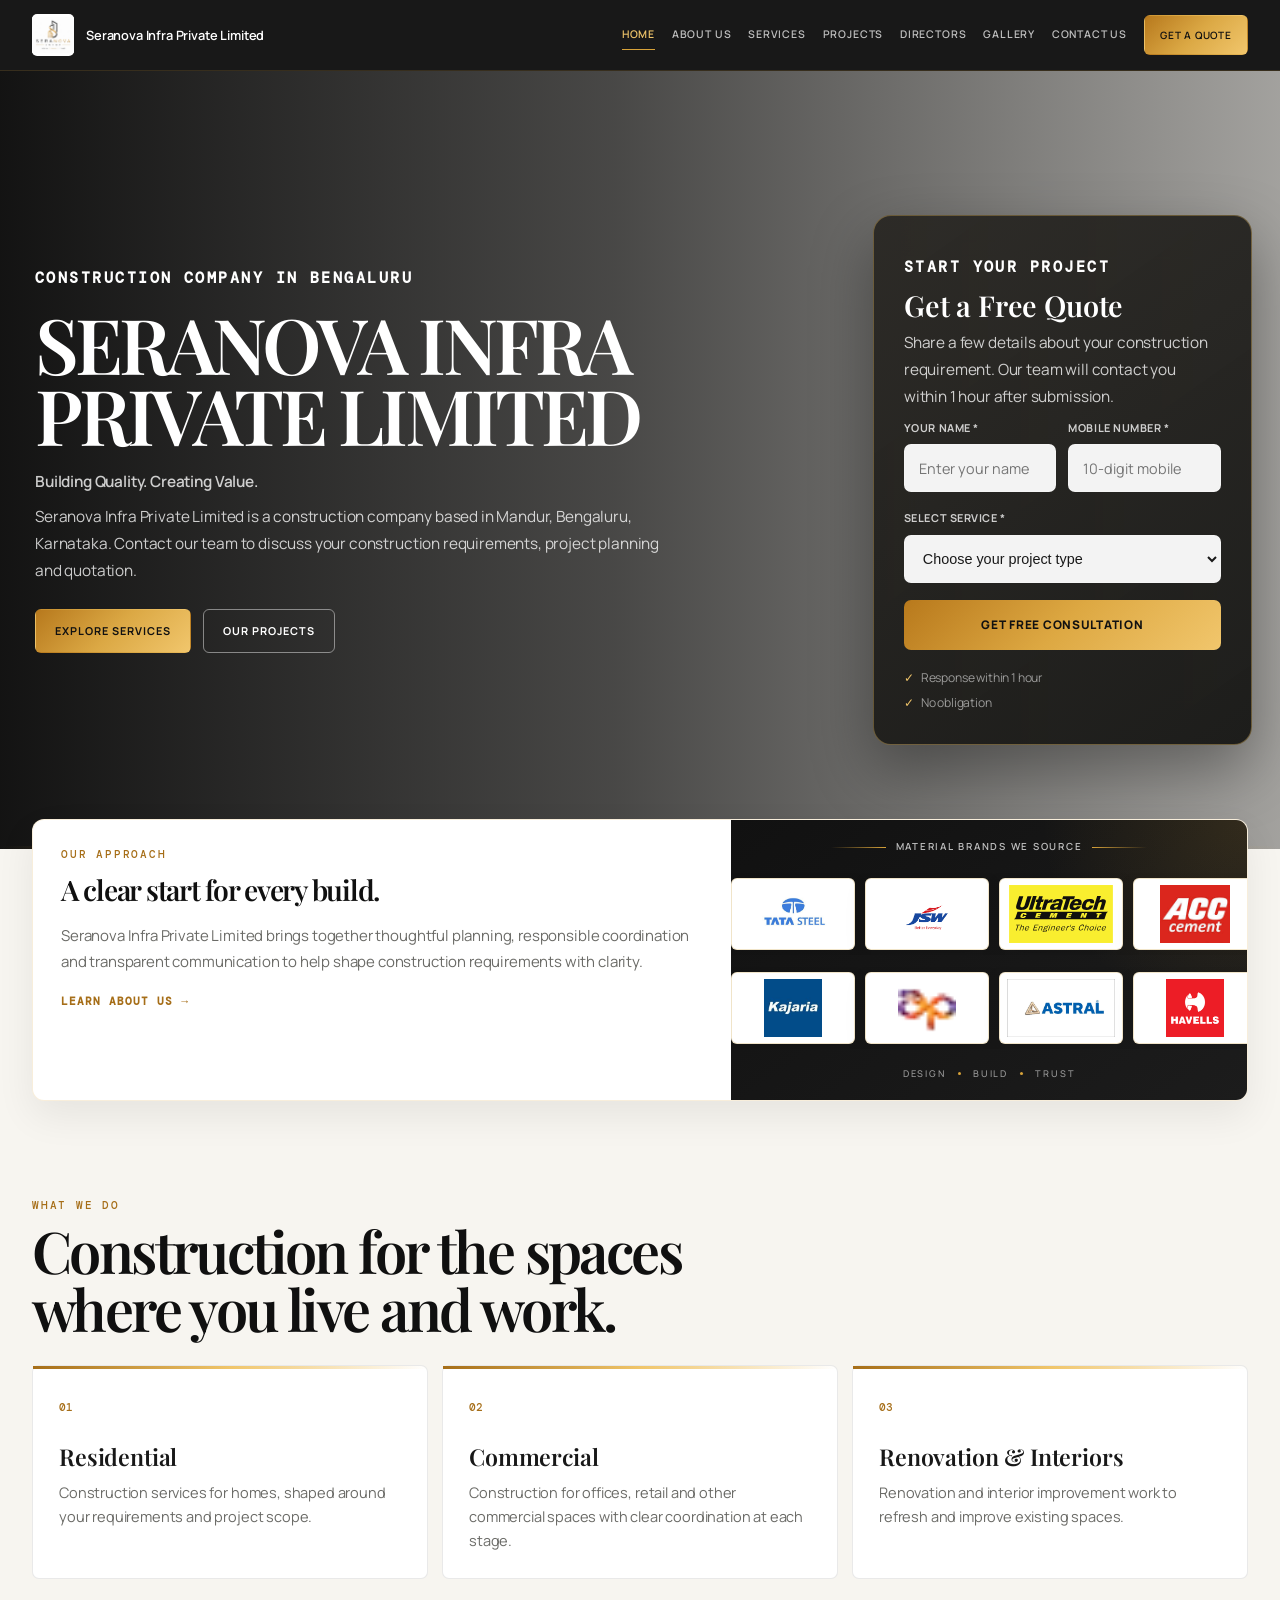
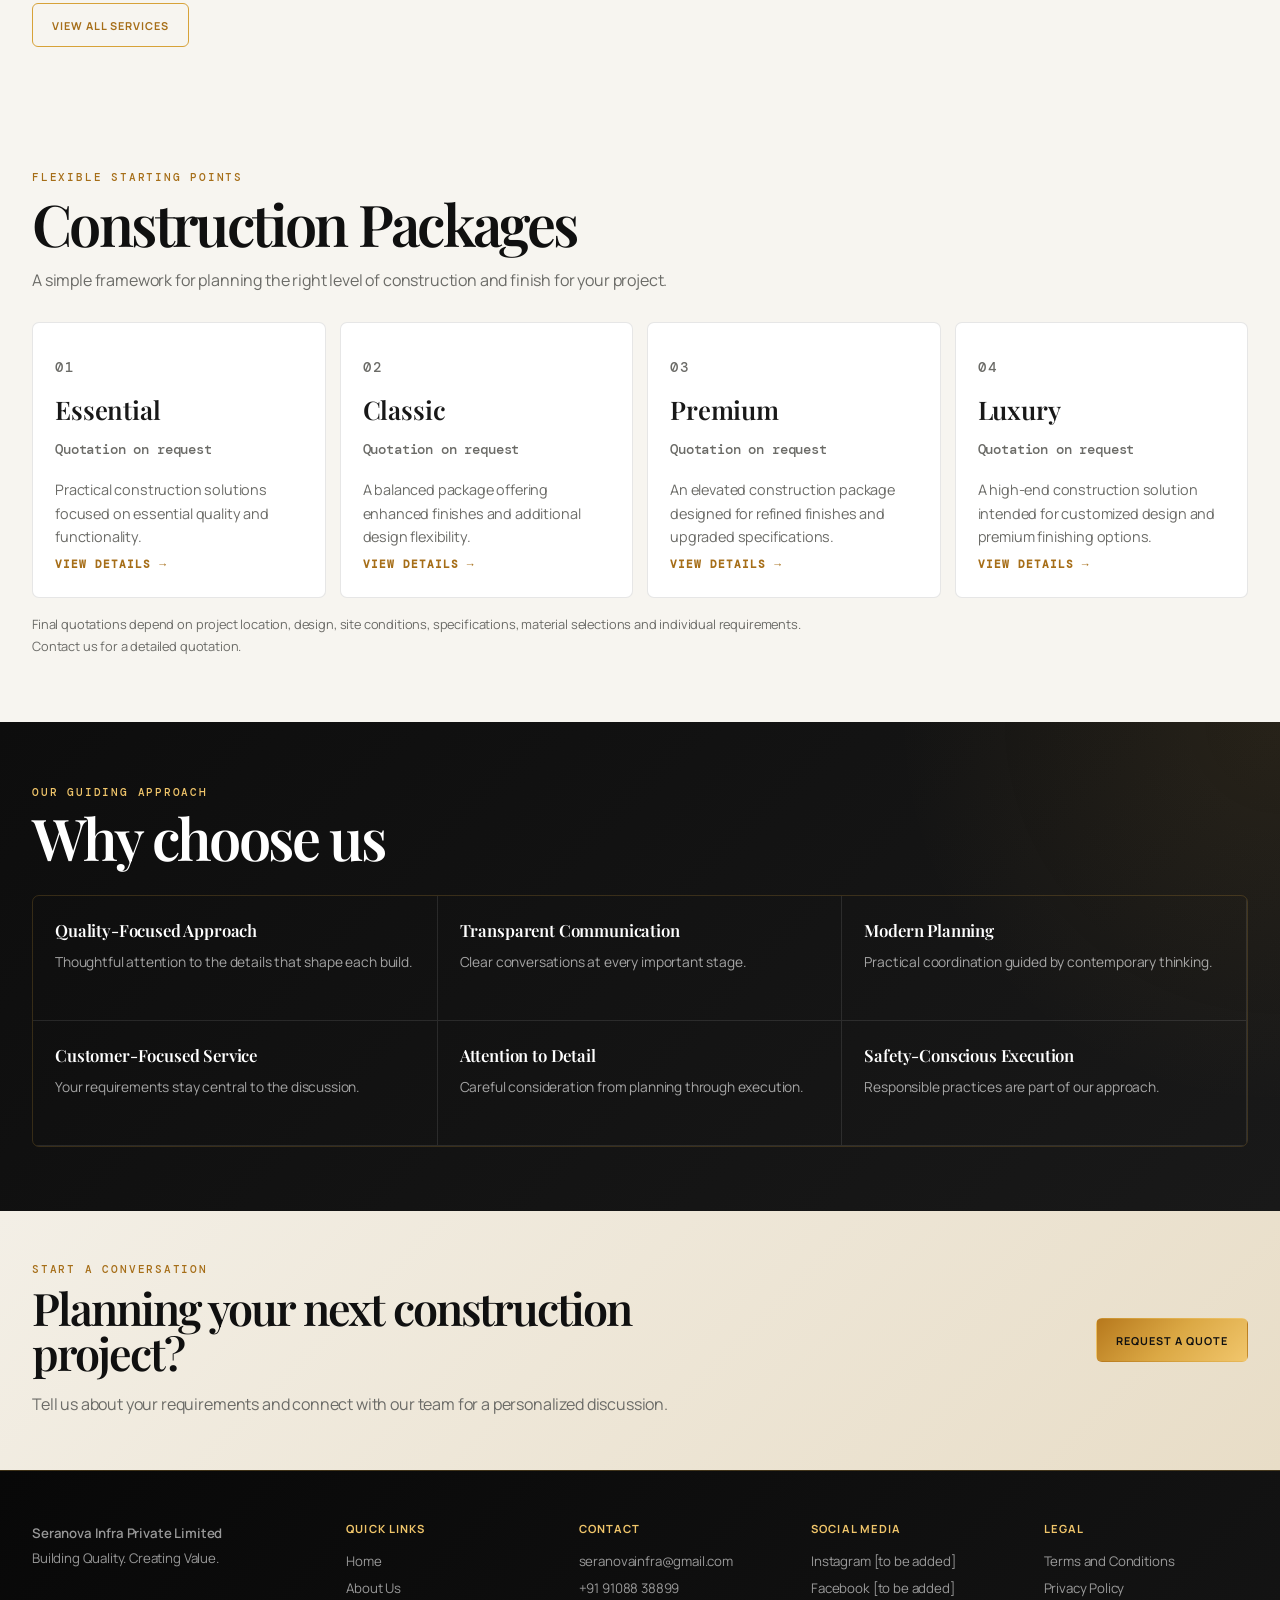
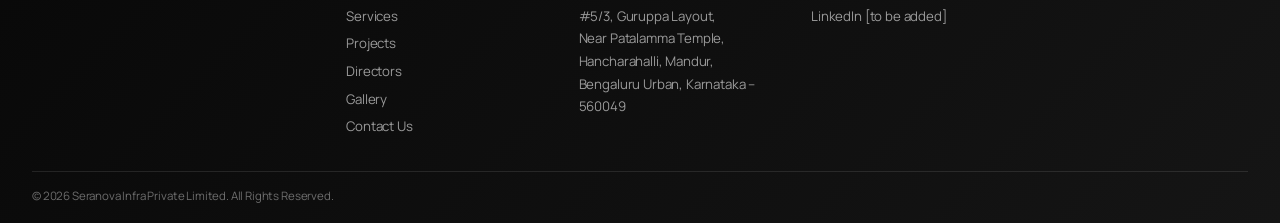
==== commit 05e1132b: "c" ====
--- a/index.html
+++ b/index.html
@@ -3,13 +3,75 @@
   <head>
     <meta charset="utf-8" />
     <meta name="viewport" content="width=device-width, initial-scale=1" />
-    <title>Seranova Infra Private Limited | Construction Company</title>
+    <title>Construction Company in Bengaluru | Seranova Infra</title>
     <meta
       name="description"
-      content="A quality-focused, construction company."
+      content="Seranova Infra Private Limited is a construction company based in Mandur, Bengaluru. Contact our team to discuss your construction project and request a quotation."
     />
     <link rel="icon" type="image/jpeg" href="favicon.jpeg?v=1" />
     <link rel="stylesheet" href="style.css" />
+    <link rel="canonical" href="https://seranova-web-phi.vercel.app/" />
+    <meta
+      property="og:title"
+      content="Construction Company in Bengaluru | Seranova Infra"
+    />
+    <meta
+      property="og:description"
+      content="Seranova Infra Private Limited is a construction company based in Mandur, Bengaluru. Contact our team to discuss your construction project and request a quotation."
+    />
+    <meta property="og:url" content="https://seranova-web-phi.vercel.app/" />
+    <meta property="og:type" content="website" />
+    <meta property="og:site_name" content="Seranova Infra Private Limited" />
+    <meta property="og:locale" content="en_IN" />
+    <script type="application/ld+json">
+      {
+        "@context": "https://schema.org",
+        "@graph": [
+          {
+            "@type": "GeneralContractor",
+            "@id": "https://seranova-web-phi.vercel.app/#business",
+            "name": "Seranova Infra Private Limited",
+            "legalName": "Seranova Infra Private Limited",
+            "url": "https://seranova-web-phi.vercel.app/",
+            "logo": "https://seranova-web-phi.vercel.app/favicon.jpeg",
+            "telephone": "+919108838899",
+            "email": "seranovainfra@gmail.com",
+            "address": {
+              "@type": "PostalAddress",
+              "streetAddress": "#5/3, Guruppa Layout, Near Patalamma Temple, Hancharahalli, Mandur",
+              "addressLocality": "Bengaluru",
+              "addressRegion": "Karnataka",
+              "postalCode": "560049",
+              "addressCountry": "IN"
+            }
+          },
+          {
+            "@type": "WebSite",
+            "@id": "https://seranova-web-phi.vercel.app/#website",
+            "url": "https://seranova-web-phi.vercel.app/",
+            "name": "Seranova Infra Private Limited",
+            "publisher": {
+              "@id": "https://seranova-web-phi.vercel.app/#business"
+            },
+            "inLanguage": "en-IN"
+          },
+          {
+            "@type": "WebPage",
+            "@id": "https://seranova-web-phi.vercel.app/#webpage",
+            "url": "https://seranova-web-phi.vercel.app/",
+            "name": "Construction Company in Bengaluru | Seranova Infra",
+            "description": "Seranova Infra Private Limited is a construction company based in Mandur, Bengaluru. Contact our team to discuss your construction project and request a quotation.",
+            "isPartOf": {
+              "@id": "https://seranova-web-phi.vercel.app/#website"
+            },
+            "about": {
+              "@id": "https://seranova-web-phi.vercel.app/#business"
+            },
+            "inLanguage": "en-IN"
+          }
+        ]
+      }
+    </script>
   </head>
   <body>
     <!-- Header -->
@@ -53,16 +115,16 @@
         <div class="wrap hero-grid">
           <!-- Left Side -->
           <div class="hero-content reveal">
-            <p class="eyebrow">Construction Company</p>
+            <p class="eyebrow">Construction Company in Bengaluru</p>
             <h1>
               SERANOVA INFRA <br />
               PRIVATE LIMITED
             </h1>
             <p class="hero-tagline">Building Quality. Creating Value.</p>
             <p class="hero-description">
-              Seranova Infra Private Limited is focused on delivering
-              well-planned, quality-driven construction solutions with modern
-              design, responsible execution and transparent communication.
+              Seranova Infra Private Limited is a construction company based in
+              Mandur, Bengaluru, Karnataka. Contact our team to discuss your
+              construction requirements, project planning and quotation.
             </p>
             <div class="actions">
               <a class="btn" href="services.html">EXPLORE SERVICES</a>
@@ -175,7 +237,7 @@
             <article class="package">
               <p class="eyebrow">01</p>
               <h3>Essential</h3>
-              <p class="price">₹____ / sq.ft. onwards</p>
+              <p class="price">Quotation on request</p>
               <p>
                 Practical construction solutions focused on essential quality
                 and functionality.
@@ -186,7 +248,7 @@
             <article class="package">
               <p class="eyebrow">02</p>
               <h3>Classic</h3>
-              <p class="price">₹____ / sq.ft. onwards</p>
+              <p class="price">Quotation on request</p>
               <p>
                 A balanced package offering enhanced finishes and additional
                 design flexibility.
@@ -197,7 +259,7 @@
             <article class="package">
               <p class="eyebrow">03</p>
               <h3>Premium</h3>
-              <p class="price">₹____ / sq.ft. onwards</p>
+              <p class="price">Quotation on request</p>
               <p>
                 An elevated construction package designed for refined finishes
                 and upgraded specifications.
@@ -208,7 +270,7 @@
             <article class="package">
               <p class="eyebrow">04</p>
               <h3>Luxury</h3>
-              <p class="price">₹____ / sq.ft. onwards</p>
+              <p class="price">Quotation on request</p>
               <p>
                 A high-end construction solution intended for customized design
                 and premium finishing options.
@@ -218,10 +280,9 @@
           </div>
           <!-- Package Note -->
           <p class="note">
-            Prices shown are indicative starting rates and may vary depending on
-            project location, design, site conditions, specifications, material
-            selections and individual requirements. Contact us for a detailed
-            quotation.
+            Final quotations depend on project location, design, site
+            conditions, specifications, material selections and individual
+            requirements. Contact us for a detailed quotation.
           </p>
         </div>
       </section>
--- a/style.css
+++ b/style.css
@@ -1590,6 +1590,21 @@
   cursor: pointer;
 }
 
+/* Contact-form feedback on the light form background. */
+#contact-form .form-status.success {
+  color: #176236;
+}
+
+#contact-form .form-status.error {
+  color: #9b2020;
+}
+
+/* Keep long contact details within narrow footer columns. */
+.footer-email,
+.footer-address {
+  overflow-wrap: anywhere;
+}
+
 /* =========================================================
    2. TABLET / MOBILE LAYOUT
 ========================================================= */
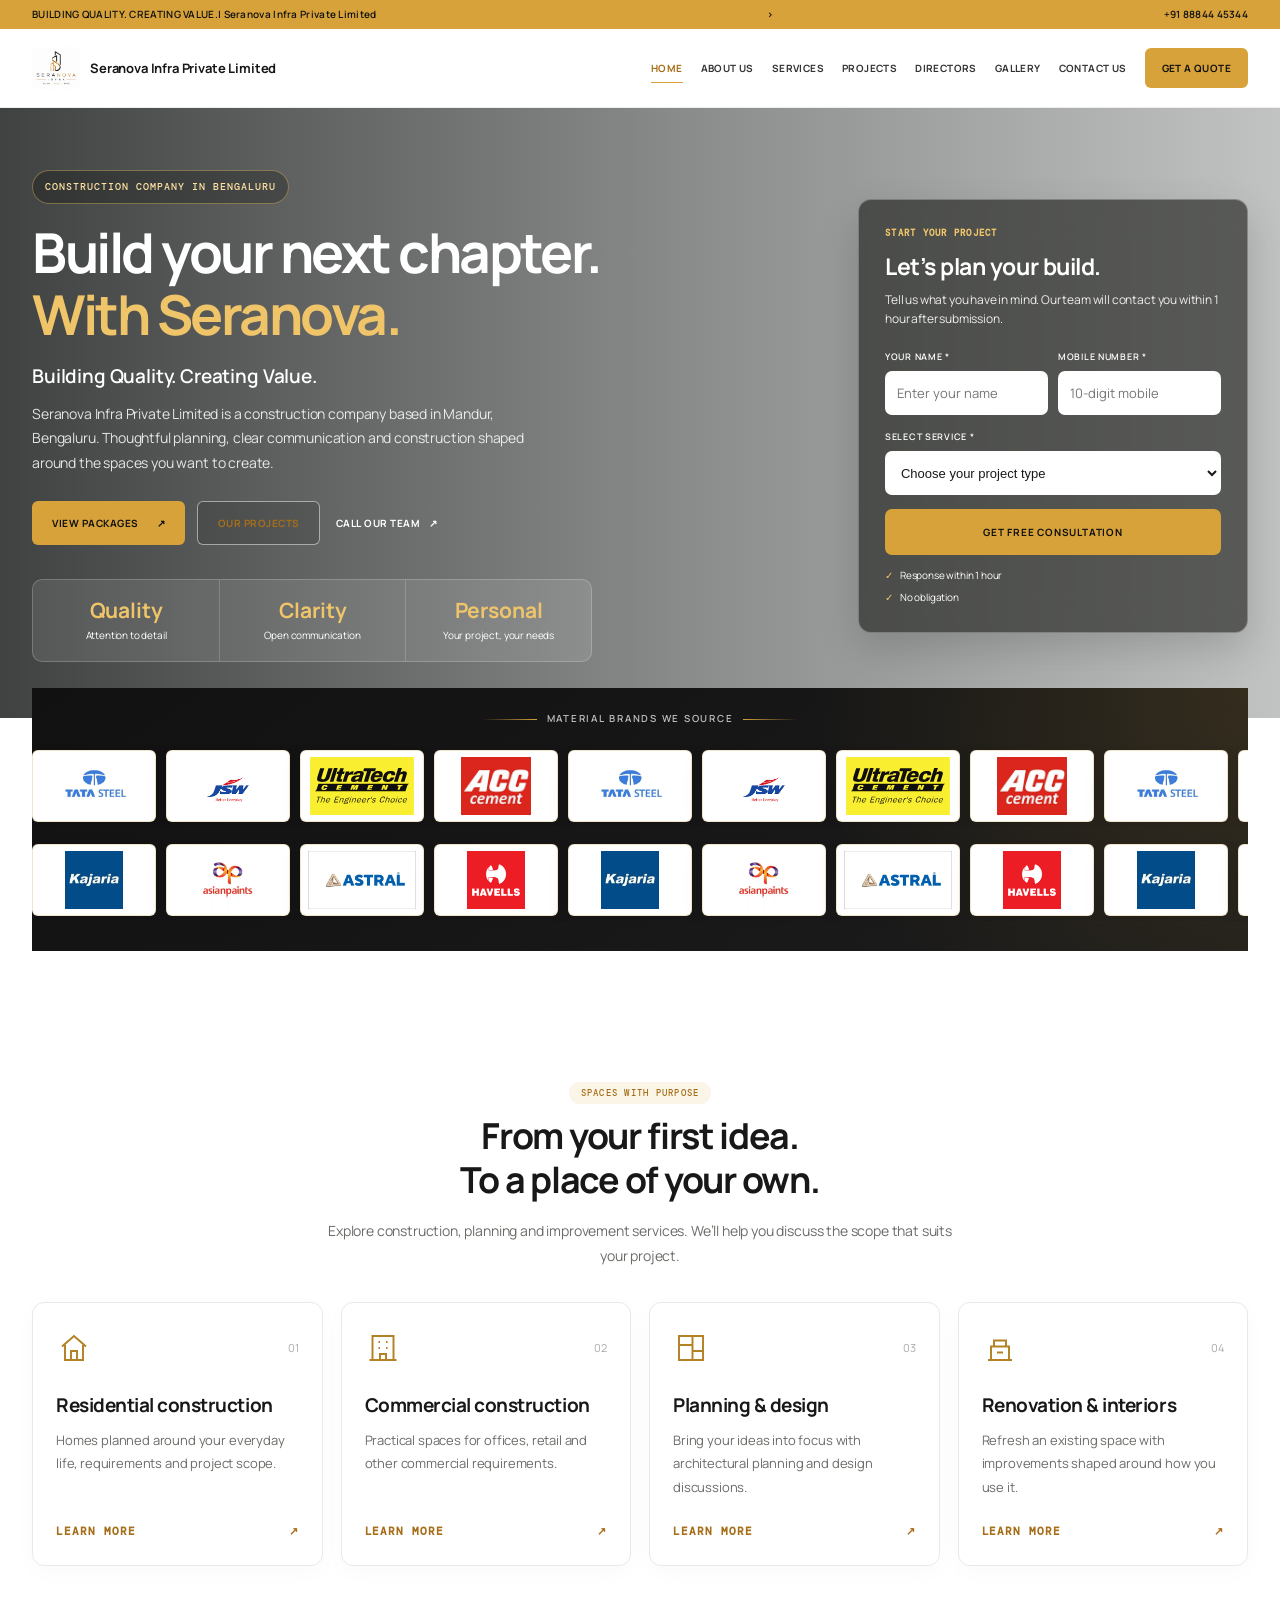
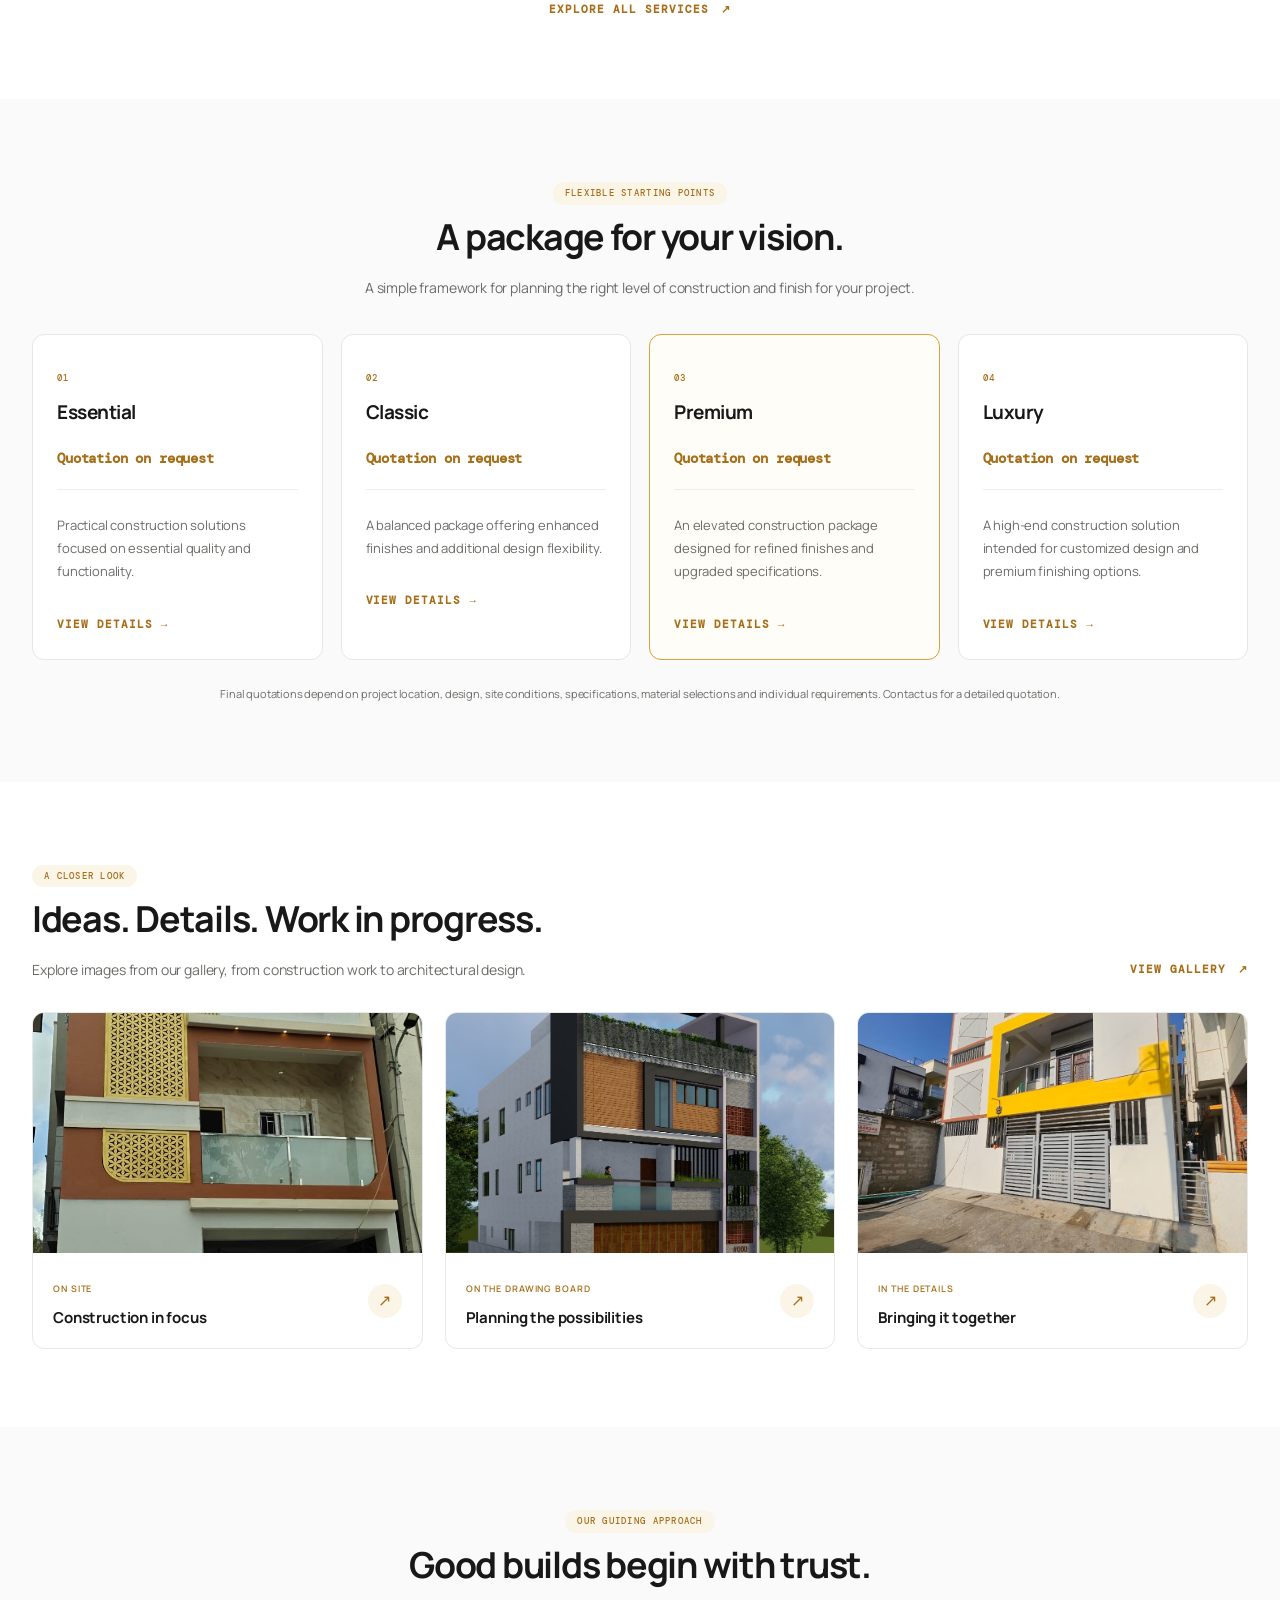
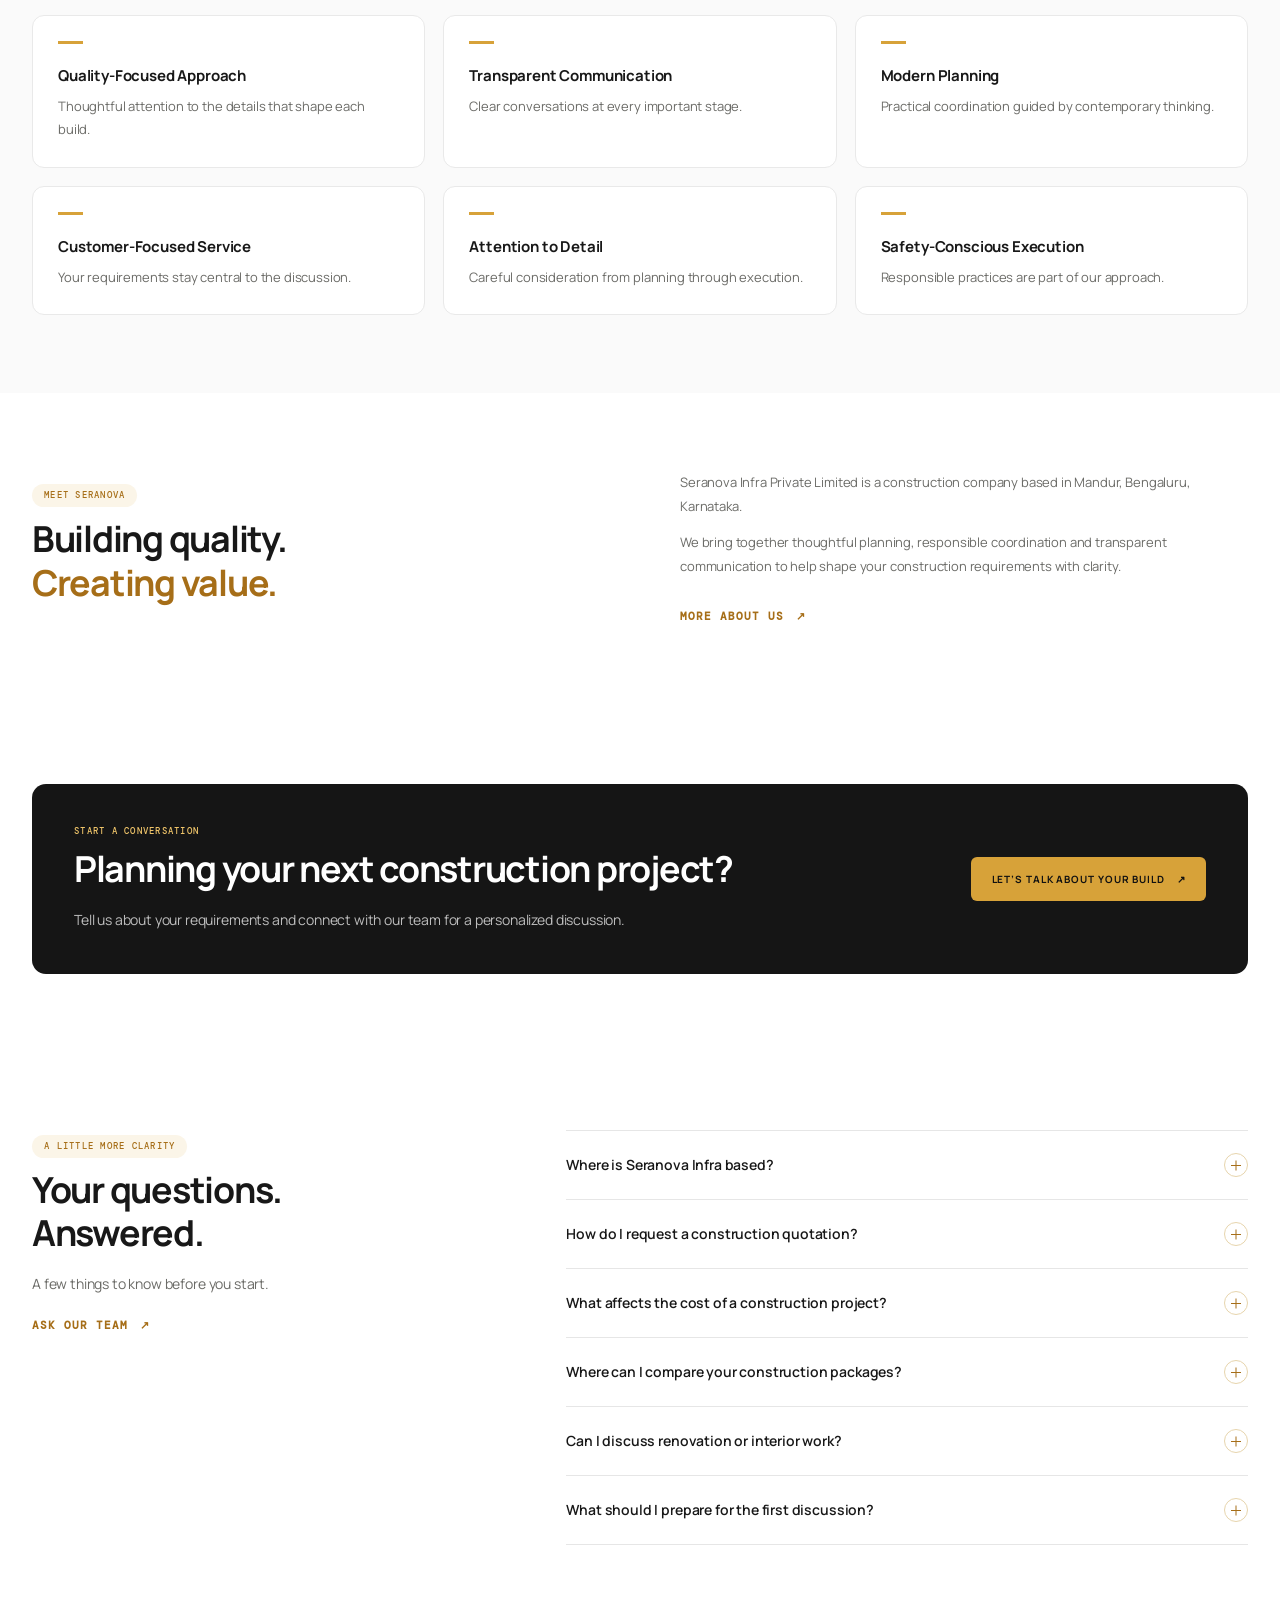
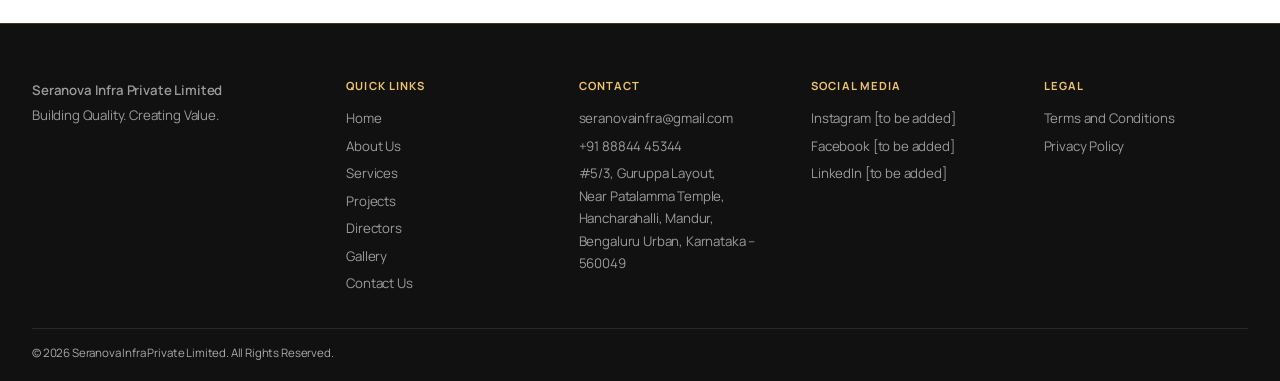
==== commit 33df2199: "mc" ====
--- a/index.html
+++ b/index.html
@@ -34,7 +34,7 @@
             "legalName": "Seranova Infra Private Limited",
             "url": "https://seranova-web-phi.vercel.app/",
             "logo": "https://seranova-web-phi.vercel.app/favicon.jpeg",
-            "telephone": "+919108838899",
+            "telephone": "+918884445344",
             "email": "seranovainfra@gmail.com",
             "address": {
               "@type": "PostalAddress",
@@ -73,9 +73,16 @@
       }
     </script>
   </head>
-  <body>
+  <body class="site-theme home-page">
     <!-- Header -->
     <header class="header">
+      <div class="home-topbar">
+        <div class="wrap">
+          <span>BUILDING QUALITY. CREATING VALUE.| Seranova Infra Private Limited
+          </span>
+          ><a href="tel:+918884445344">+91 88844 45344</a>
+        </div>
+      </div>
       <nav class="nav wrap" aria-label="Main navigation">
         <a class="brand" href="index.html">
           <img
@@ -104,40 +111,49 @@
           <a href="directors.html">DIRECTORS</a>
           <a href="gallery.html">GALLERY</a>
           <a href="contact.html">CONTACT US</a>
-          <a class="btn" href="contact.html">GET A QUOTE</a>
-        </div>
-        <a class="btn" href="contact.html">GET A QUOTE</a>
+          <a class="btn" href="#home-quote-form">GET A QUOTE</a>
+        </div>
+        <a class="btn" href="#home-quote-form">GET A QUOTE</a>
       </nav>
     </header>
     <!-- Main Content -->
     <main>
-      <section class="hero">
+      <section class="hero" aria-labelledby="home-heading">
         <div class="wrap hero-grid">
           <!-- Left Side -->
           <div class="hero-content reveal">
             <p class="eyebrow">Construction Company in Bengaluru</p>
-            <h1>
-              SERANOVA INFRA <br />
-              PRIVATE LIMITED
+            <h1 id="home-heading">
+              Build your next chapter.<br /><span>With Seranova.</span>
             </h1>
             <p class="hero-tagline">Building Quality. Creating Value.</p>
             <p class="hero-description">
               Seranova Infra Private Limited is a construction company based in
-              Mandur, Bengaluru, Karnataka. Contact our team to discuss your
-              construction requirements, project planning and quotation.
+              Mandur, Bengaluru. Thoughtful planning, clear communication and
+              construction shaped around the spaces you want to create.
             </p>
             <div class="actions">
-              <a class="btn" href="services.html">EXPLORE SERVICES</a>
+              <a class="btn" href="#home-packages"
+                >VIEW PACKAGES <span aria-hidden="true">↗</span></a
+              >
               <a class="btn ghost" href="projects.html">OUR PROJECTS</a>
+              <a class="hero-call" href="tel:+918884445344"
+                >CALL OUR TEAM <span aria-hidden="true">↗</span></a
+              >
+            </div>
+            <div class="hero-features" aria-label="Our approach">
+              <div><b>Quality</b><span>Attention to detail</span></div>
+              <div><b>Clarity</b><span>Open communication</span></div>
+              <div><b>Personal</b><span>Your project, your needs</span></div>
             </div>
           </div>
           <!-- Right Side Quote Form -->
           <aside class="hero-quote-card">
             <p class="quote-eyebrow">START YOUR PROJECT</p>
-            <h2>Get a Free Quote</h2>
+            <h2>Let’s plan your build.</h2>
             <p class="quote-intro">
-              Share a few details about your construction requirement. Our team
-              will contact you within 1 hour after submission.
+              Tell us what you have in mind. Our team will contact you within 1
+              hour after submission.
             </p>
             <form
               class="hero-quote-form email-enquiry-form"
@@ -221,12 +237,222 @@
           </aside>
         </div>
       </section>
+
+      <section class="intro-panel home-brands" aria-label="Material brands">
+        <div class="wrap">
+          <div class="intro-visual brand-showcase">
+            <div class="showcase-heading">
+              <span class="showcase-line"></span>
+              <p>MATERIAL BRANDS WE SOURCE</p>
+              <span class="showcase-line"></span>
+            </div>
+            <div class="brand-marquee">
+              <div class="brand-track">
+                <div class="brand-group">
+                  <div class="material-card brand-card">
+                    <img
+                      src="brands/tata-steel.jpg"
+                      alt="Tata Steel"
+                      width="100"
+                      height="44"
+                      loading="lazy"
+                    />
+                  </div>
+                  <div class="material-card brand-card">
+                    <img
+                      src="brands/jsw-steel.png"
+                      alt="JSW Steel"
+                      width="100"
+                      height="44"
+                      loading="lazy"
+                    />
+                  </div>
+                  <div class="material-card brand-card">
+                    <img
+                      src="brands/ultratech.svg"
+                      alt="UltraTech Cement"
+                      width="100"
+                      height="44"
+                      loading="lazy"
+                    />
+                  </div>
+                  <div class="material-card brand-card">
+                    <img
+                      src="brands/acc.jpeg"
+                      alt="ACC Cement"
+                      width="100"
+                      height="44"
+                      loading="lazy"
+                    />
+                  </div>
+                </div>
+              </div>
+            </div>
+            <div class="brand-marquee reverse">
+              <div class="brand-track">
+                <div class="brand-group">
+                  <div class="material-card brand-card">
+                    <img
+                      src="brands/kajaria.jpeg"
+                      alt="Kajaria Tiles"
+                      width="100"
+                      height="44"
+                      loading="lazy"
+                    />
+                  </div>
+                  <div class="material-card brand-card">
+                    <img
+                      src="brands/asianpaints.jpeg"
+                      alt="Asian Paints"
+                      width="100"
+                      height="44"
+                      loading="lazy"
+                    />
+                  </div>
+                  <div class="material-card brand-card">
+                    <img
+                      src="brands/astral.jpeg"
+                      alt="Astral Pipes"
+                      width="100"
+                      height="44"
+                      loading="lazy"
+                    />
+                  </div>
+                  <div class="material-card brand-card">
+                    <img
+                      src="brands/havels.png"
+                      alt="Havells"
+                      width="100"
+                      height="44"
+                      loading="lazy"
+                    />
+                  </div>
+                </div>
+              </div>
+            </div>
+          </div>
+        </div>
+      </section>
+
+      <section class="home-services" aria-labelledby="services-heading">
+        <div class="wrap">
+          <div class="section-head home-centered">
+            <p class="eyebrow">Spaces with purpose</p>
+            <h2 class="title" id="services-heading">
+              From your first idea.<br />To a place of your own.
+            </h2>
+            <p class="lead">
+              Explore construction, planning and improvement services. We’ll
+              help you discuss the scope that suits your project.
+            </p>
+          </div>
+          <div class="home-service-grid">
+            <article class="home-service-card">
+              <div class="service-card-top">
+                <svg
+                  viewBox="0 0 24 24"
+                  fill="none"
+                  stroke="currentColor"
+                  stroke-width="1.3"
+                  aria-hidden="true"
+                >
+                  <path d="M4 11 12 4l8 7M6 10v10h12V10M10 20v-6h4v6" /></svg
+                ><span>01</span>
+              </div>
+              <h3>Residential construction</h3>
+              <p>
+                Homes planned around your everyday life, requirements and
+                project scope.
+              </p>
+              <a class="text-link" href="services.html"
+                >Learn more <span aria-hidden="true">↗</span></a
+              >
+            </article>
+            <article class="home-service-card">
+              <div class="service-card-top">
+                <svg
+                  viewBox="0 0 24 24"
+                  fill="none"
+                  stroke="currentColor"
+                  stroke-width="1.3"
+                  aria-hidden="true"
+                >
+                  <path
+                    d="M5 20V4h14v16M3 20h18M9 8h1m4 0h1M9 12h1m4 0h1M10 20v-4h4v4"
+                  /></svg
+                ><span>02</span>
+              </div>
+              <h3>Commercial construction</h3>
+              <p>
+                Practical spaces for offices, retail and other commercial
+                requirements.
+              </p>
+              <a class="text-link" href="services.html"
+                >Learn more <span aria-hidden="true">↗</span></a
+              >
+            </article>
+            <article class="home-service-card">
+              <div class="service-card-top">
+                <svg
+                  viewBox="0 0 24 24"
+                  fill="none"
+                  stroke="currentColor"
+                  stroke-width="1.3"
+                  aria-hidden="true"
+                >
+                  <path d="M4 4h16v16H4zM4 10h9v10M13 4v10h7" /></svg
+                ><span>03</span>
+              </div>
+              <h3>Planning & design</h3>
+              <p>
+                Bring your ideas into focus with architectural planning and
+                design discussions.
+              </p>
+              <a class="text-link" href="services.html"
+                >Learn more <span aria-hidden="true">↗</span></a
+              >
+            </article>
+            <article class="home-service-card">
+              <div class="service-card-top">
+                <svg
+                  viewBox="0 0 24 24"
+                  fill="none"
+                  stroke="currentColor"
+                  stroke-width="1.3"
+                  aria-hidden="true"
+                >
+                  <path d="M4 20h16M6 20v-9h12v9M8 11V7h8v4M10 15h4" /></svg
+                ><span>04</span>
+              </div>
+              <h3>Renovation & interiors</h3>
+              <p>
+                Refresh an existing space with improvements shaped around how
+                you use it.
+              </p>
+              <a class="text-link" href="services.html"
+                >Learn more <span aria-hidden="true">↗</span></a
+              >
+            </article>
+          </div>
+          <div class="home-section-link">
+            <a class="text-link" href="services.html"
+              >EXPLORE ALL SERVICES <span aria-hidden="true">↗</span></a
+            >
+          </div>
+        </div>
+      </section>
       <!-- Construction Packages -->
-      <section>
+      <section
+        class="home-packages"
+        id="home-packages"
+        aria-labelledby="packages-heading"
+      >
         <div class="wrap">
-          <div class="section-head">
+          <div class="section-head home-centered">
             <p class="eyebrow">Flexible starting points</p>
-            <h2 class="title">Construction Packages</h2>
+            <h2 class="title" id="packages-heading">
+              A package for your vision.
+            </h2>
             <p class="lead">
               A simple framework for planning the right level of construction
               and finish for your project.
@@ -256,7 +482,7 @@
               <a class="text-link" href="services.html">View details →</a>
             </article>
             <!-- Premium Package -->
-            <article class="package">
+            <article class="package home-featured-package">
               <p class="eyebrow">03</p>
               <h3>Premium</h3>
               <p class="price">Quotation on request</p>
@@ -286,12 +512,90 @@
           </p>
         </div>
       </section>
+
+      <section class="home-gallery" aria-labelledby="gallery-heading">
+        <div class="wrap">
+          <div class="home-section-heading">
+            <div class="section-head">
+              <p class="eyebrow">A closer look</p>
+              <h2 class="title" id="gallery-heading">
+                Ideas. Details. Work in progress.
+              </h2>
+              <p class="lead">
+                Explore images from our gallery, from construction work to
+                architectural design.
+              </p>
+            </div>
+            <a class="text-link" href="gallery.html"
+              >VIEW GALLERY <span aria-hidden="true">↗</span></a
+            >
+          </div>
+          <div class="home-gallery-grid">
+            <a class="home-gallery-card" href="gallery.html"
+              ><div class="gallery-photo">
+                <img
+                  src="gallery/construction.jpg"
+                  alt="Construction work from the Seranova gallery"
+                  width="640"
+                  height="480"
+                  loading="lazy"
+                />
+              </div>
+              <div class="gallery-caption">
+                <div>
+                  <span>ON SITE</span>
+                  <h3>Construction in focus</h3>
+                </div>
+                <span class="round-arrow" aria-hidden="true">↗</span>
+              </div></a
+            >
+            <a class="home-gallery-card" href="gallery.html"
+              ><div class="gallery-photo">
+                <img
+                  src="gallery/design.jpg"
+                  alt="Architectural design from the Seranova gallery"
+                  width="640"
+                  height="480"
+                  loading="lazy"
+                />
+              </div>
+              <div class="gallery-caption">
+                <div>
+                  <span>ON THE DRAWING BOARD</span>
+                  <h3>Planning the possibilities</h3>
+                </div>
+                <span class="round-arrow" aria-hidden="true">↗</span>
+              </div></a
+            >
+            <a class="home-gallery-card" href="gallery.html"
+              ><div class="gallery-photo">
+                <img
+                  src="gallery/construction1.jpg"
+                  alt="Site construction details from the Seranova gallery"
+                  width="640"
+                  height="480"
+                  loading="lazy"
+                />
+              </div>
+              <div class="gallery-caption">
+                <div>
+                  <span>IN THE DETAILS</span>
+                  <h3>Bringing it together</h3>
+                </div>
+                <span class="round-arrow" aria-hidden="true">↗</span>
+              </div></a
+            >
+          </div>
+        </div>
+      </section>
       <!-- Why Choose Us -->
-      <section class="dark">
+      <section class="home-principles" aria-labelledby="principles-heading">
         <div class="wrap">
           <div class="section-head">
             <p class="eyebrow">Our guiding approach</p>
-            <h2 class="title">Why choose us</h2>
+            <h2 class="title" id="principles-heading">
+              Good builds begin with trust.
+            </h2>
           </div>
           <div class="principles">
             <!-- Principle 1 -->
@@ -327,8 +631,33 @@
           </div>
         </div>
       </section>
+
+      <section class="home-about" aria-labelledby="about-heading">
+        <div class="wrap home-about-grid">
+          <div>
+            <p class="eyebrow">Meet Seranova</p>
+            <h2 class="title" id="about-heading">
+              Building quality.<br /><span>Creating value.</span>
+            </h2>
+          </div>
+          <div>
+            <p class="lead">
+              Seranova Infra Private Limited is a construction company based in
+              Mandur, Bengaluru, Karnataka.
+            </p>
+            <p>
+              We bring together thoughtful planning, responsible coordination
+              and transparent communication to help shape your construction
+              requirements with clarity.
+            </p>
+            <a class="text-link" href="about.html"
+              >MORE ABOUT US <span aria-hidden="true">↗</span></a
+            >
+          </div>
+        </div>
+      </section>
       <!-- Call To Action -->
-      <section class="cta">
+      <section class="cta home-cta">
         <div class="wrap cta-row">
           <div>
             <p class="eyebrow">Start a conversation</p>
@@ -338,7 +667,106 @@
               personalized discussion.
             </p>
           </div>
-          <a class="btn" href="contact.html">REQUEST A QUOTE</a>
+          <a class="btn" href="#home-quote-form"
+            >LET’S TALK ABOUT YOUR BUILD <span aria-hidden="true">↗</span></a
+          >
+        </div>
+      </section>
+
+      <section class="home-faq" aria-labelledby="faq-heading">
+        <div class="wrap home-faq-grid">
+          <div class="section-head">
+            <p class="eyebrow">A little more clarity</p>
+            <h2 class="title" id="faq-heading">
+              Your questions.<br />Answered.
+            </h2>
+            <p class="lead">A few things to know before you start.</p>
+            <a class="text-link" href="contact.html"
+              >ASK OUR TEAM <span aria-hidden="true">↗</span></a
+            >
+          </div>
+          <div class="faq-list">
+            <details class="faq-item">
+              <summary>
+                <span>Where is Seranova Infra based?</span
+                ><span class="faq-toggle" aria-hidden="true"></span>
+              </summary>
+              <div class="faq-answer">
+                <p>
+                  Seranova Infra Private Limited is based in Mandur, Bengaluru,
+                  Karnataka. You can find our address and location map on the
+                  Contact page.
+                </p>
+              </div>
+            </details>
+            <details class="faq-item">
+              <summary>
+                <span>How do I request a construction quotation?</span
+                ><span class="faq-toggle" aria-hidden="true"></span>
+              </summary>
+              <div class="faq-answer">
+                <p>
+                  Fill in the quotation form at the top of this page with your
+                  name, mobile number and project type. Our team will contact
+                  you within 1 hour after submission to discuss your
+                  requirements.
+                </p>
+              </div>
+            </details>
+            <details class="faq-item">
+              <summary>
+                <span>What affects the cost of a construction project?</span
+                ><span class="faq-toggle" aria-hidden="true"></span>
+              </summary>
+              <div class="faq-answer">
+                <p>
+                  The quotation depends on your project location, design, site
+                  conditions, specifications, materials and individual
+                  requirements. Contact our team for a detailed quotation
+                  tailored to your project.
+                </p>
+              </div>
+            </details>
+            <details class="faq-item">
+              <summary>
+                <span>Where can I compare your construction packages?</span
+                ><span class="faq-toggle" aria-hidden="true"></span>
+              </summary>
+              <div class="faq-answer">
+                <p>
+                  Our Services page explains the package options. You can
+                  discuss the scope, finishes and specifications with our team
+                  before choosing an option.
+                </p>
+              </div>
+            </details>
+            <details class="faq-item">
+              <summary>
+                <span>Can I discuss renovation or interior work?</span
+                ><span class="faq-toggle" aria-hidden="true"></span>
+              </summary>
+              <div class="faq-answer">
+                <p>
+                  Yes. Select Renovation & Remodeling or Interior Design &
+                  Execution in the enquiry form. Our team will discuss your
+                  space, requirements and project scope.
+                </p>
+              </div>
+            </details>
+            <details class="faq-item">
+              <summary>
+                <span>What should I prepare for the first discussion?</span
+                ><span class="faq-toggle" aria-hidden="true"></span>
+              </summary>
+              <div class="faq-answer">
+                <p>
+                  Have your site location, approximate plot size, preferred
+                  project type and any drawings or ideas ready if available.
+                  These details help us understand what you want to build.
+                </p>
+              </div>
+            </details>
+          </div>
         </div>
       </section>
     </main>
@@ -377,8 +805,8 @@
               >
             </p>
             <p>
-              <a class="footer-phone" href="tel:+919108838899"
-                >+91 91088 38899</a
+              <a class="footer-phone" href="tel:+918884445344"
+                >+91 88844 45344</a
               >
             </p>
             <p>
--- a/style.css
+++ b/style.css
@@ -1606,6 +1606,53 @@
 }
 
 /* =========================================================
+   CONTACT PAGE — INTERACTIVE GOOGLE MAP
+========================================================= */
+
+.map.contact-map {
+  width: 100%;
+  max-width: 960px;
+  margin-inline: auto;
+  display: block;
+  min-height: 0;
+  overflow: hidden;
+  background: #eef0f2;
+  border: 1px solid var(--line);
+  border-radius: 12px;
+  box-shadow: var(--shadow);
+}
+
+.contact-map-frame {
+  display: block;
+  width: 100%;
+  height: 380px;
+  border: 0;
+}
+
+.contact-map-actions {
+  width: 100%;
+  max-width: 960px;
+  margin-inline: auto;
+  display: flex;
+  align-items: center;
+  justify-content: space-between;
+  gap: 20px;
+  margin-top: 18px;
+}
+
+.contact-map-actions p {
+  min-width: 0;
+  overflow-wrap: anywhere;
+  max-width: 760px;
+  margin: 0;
+  color: var(--muted);
+}
+
+.contact-map-actions .btn {
+  flex-shrink: 0;
+}
+
+/* =========================================================
    2. TABLET / MOBILE LAYOUT
 ========================================================= */
 
@@ -2174,6 +2221,38 @@
   }
 }
 
+/* Contact map: tablet and mobile sizing. */
+@media (max-width: 900px) {
+  .contact-map-frame {
+    height: 320px;
+  }
+}
+
+@media (max-width: 650px) {
+  .contact-map-frame {
+    height: 280px;
+  }
+
+  .contact-map-actions {
+    flex-direction: column;
+    align-items: stretch;
+    gap: 12px;
+    margin-top: 14px;
+  }
+
+  .contact-map-actions .btn {
+    width: 100%;
+    justify-content: center;
+    text-align: center;
+  }
+}
+
+@media (max-width: 380px) {
+  .contact-map-frame {
+    height: 240px;
+  }
+}
+
 /* =========================================================
    3A. PC FONT SIZES AND TYPOGRAPHY
 ========================================================= */
@@ -2532,6 +2611,18 @@
   font:
     600 0.85rem Manrope,
     sans-serif;
+}
+
+.contact-map-note {
+  margin: 12px 0 0;
+  color: var(--muted);
+}
+
+/* Contact-map address text. */
+.contact-map-actions p,
+.contact-map-note {
+  font-size: 0.9rem;
+  line-height: 1.7;
 }
 
 /* =========================================================
@@ -2691,3 +2782,1494 @@
     transform: translateX(calc(-50% - 12px));
   }
 }
+
+/* =========================================================
+   5. SITE THEME / HOMEPAGE — PC LAYOUT AND COLOURS
+   Scoped to .home-page; shared pages and the contact map retain
+   their existing styles. Glass is limited to the hero panels.
+========================================================= */
+.home-page {
+  background: #fff;
+  --cream: #fff;
+  --paper: #fff;
+}
+.site-theme .header {
+  background: #fff;
+  backdrop-filter: none;
+  border-bottom: 1px solid #eee;
+}
+.site-theme .home-topbar {
+  background: var(--gold);
+  color: #111;
+}
+.site-theme .home-topbar .wrap {
+  display: flex;
+  justify-content: space-between;
+  align-items: center;
+  gap: 16px;
+  min-height: 29px;
+}
+.site-theme .nav {
+  height: 78px;
+  gap: 18px;
+}
+.site-theme .header .brand {
+  color: #171717;
+  gap: 10px;
+  white-space: normal;
+}
+.site-theme .header .brand span {
+  max-width: 210px;
+}
+.site-theme .header .brand-logo {
+  width: 48px;
+  height: 48px;
+}
+.site-theme .links {
+  gap: 18px;
+}
+.site-theme .links a {
+  color: #333;
+}
+.site-theme .links a:hover,
+.site-theme .links a[aria-current="page"] {
+  color: var(--gold-dark);
+}
+.site-theme .header .btn {
+  background: var(--gold);
+  color: #111;
+  padding: 11px 16px;
+}
+.site-theme .menu {
+  color: #171717;
+}
+.home-page .hero {
+  min-height: 610px;
+  padding: 0;
+  background:
+    linear-gradient(
+      90deg,
+      rgba(9, 13, 12, 0.78),
+      rgba(9, 13, 12, 0.48) 53%,
+      rgba(9, 13, 12, 0.25)
+    ),
+    url("https://images.unsplash.com/photo-1600585154340-be6161a56a0c?auto=format&fit=crop&w=1920&q=85")
+      center 58% / cover no-repeat;
+}
+.home-page .hero::after {
+  display: none;
+}
+.home-page .hero .hero-grid {
+  width: min(var(--max), calc(100% - 64px));
+  padding: 62px 0 56px;
+  grid-template-columns: minmax(0, 1.5fr) minmax(320px, 0.8fr);
+  align-items: center;
+  gap: 64px;
+}
+.home-page .hero-content {
+  padding: 0;
+  max-width: 710px;
+}
+.home-page .hero-content .eyebrow {
+  display: inline-block;
+  color: #ffe2a2;
+  margin: 0 0 18px;
+  padding: 7px 12px;
+  border: 1px solid rgba(240, 197, 106, 0.4);
+  border-radius: 30px;
+  background: rgba(0, 0, 0, 0.25);
+}
+.home-page .hero-content h1 {
+  max-width: 710px;
+  margin: 0 0 18px;
+}
+.home-page .hero-content h1 span {
+  color: var(--gold-light);
+}
+.home-page .hero-tagline {
+  color: #fff;
+  margin: 0 0 12px;
+}
+.home-page .hero-description {
+  max-width: 530px;
+  color: rgba(255, 255, 255, 0.85);
+}
+.home-page .hero .actions {
+  gap: 12px;
+  margin-top: 26px;
+}
+.home-page .hero .btn {
+  background: var(--gold);
+  gap: 18px;
+}
+.home-page .hero .btn.ghost {
+  background: rgba(0, 0, 0, 0.12);
+  border-color: rgba(255, 255, 255, 0.5);
+}
+.home-page .hero .btn.ghost:hover {
+  background: #fff;
+  color: #111;
+}
+.home-page .hero-call {
+  color: #fff;
+  display: inline-flex;
+  align-items: center;
+  gap: 9px;
+  padding: 12px 4px;
+}
+.home-page .hero-features {
+  display: grid;
+  grid-template-columns: repeat(3, minmax(0, 1fr));
+  margin-top: 34px;
+  max-width: 560px;
+  background: rgba(255, 255, 255, 0.1);
+  border: 1px solid rgba(255, 255, 255, 0.2);
+  border-radius: 10px;
+  backdrop-filter: blur(12px);
+  -webkit-backdrop-filter: blur(12px);
+}
+.home-page .hero-features > div {
+  padding: 18px 12px;
+  text-align: center;
+}
+.home-page .hero-features > div + div {
+  border-left: 1px solid rgba(255, 255, 255, 0.18);
+}
+.home-page .hero-features b {
+  display: block;
+  color: var(--gold-light);
+  margin-bottom: 4px;
+}
+.home-page .hero-features span {
+  display: block;
+  color: #fff;
+}
+.home-page .hero-quote-card {
+  max-width: 390px;
+  justify-self: end;
+  padding: 26px;
+  transform: none;
+  background: rgba(26, 28, 24, 0.62);
+  border: 1px solid rgba(255, 255, 255, 0.28);
+  border-radius: 13px;
+  backdrop-filter: blur(16px);
+  -webkit-backdrop-filter: blur(16px);
+  box-shadow: 0 16px 40px rgba(0, 0, 0, 0.16);
+}
+.home-page .hero-quote-card .quote-eyebrow {
+  color: var(--gold-light);
+  margin: 0 0 10px;
+}
+.home-page .hero-quote-card h2 {
+  margin: 0 0 10px;
+}
+.home-page .hero-quote-card .quote-intro {
+  color: rgba(255, 255, 255, 0.9);
+  margin: 0 0 20px;
+}
+.home-page .hero-quote-form {
+  gap: 14px;
+  scroll-margin-top: 130px;
+}
+.home-page .quote-row {
+  grid-template-columns: minmax(0, 1fr) minmax(0, 1fr);
+  gap: 10px;
+}
+.home-page .quote-field {
+  min-width: 0;
+}
+.home-page .quote-field label {
+  color: #fff;
+}
+.home-page .quote-field input,
+.home-page .quote-field select {
+  height: 44px;
+  padding-inline: 11px;
+  background: #fff;
+}
+.home-page .quote-submit {
+  min-height: 46px;
+  background: var(--gold);
+}
+.home-page .quote-notes {
+  margin-top: 12px;
+  color: #fff;
+}
+.home-page .quote-status:empty {
+  display: none;
+}
+.home-page .quote-status.success {
+  color: #caffd5;
+}
+.home-page .quote-status.error {
+  color: #ffdcda;
+}
+.home-page main > section:not(.hero):not(.intro-panel) {
+  padding: 78px 0;
+}
+.home-page .title {
+  max-width: none;
+  margin: 0 0 16px;
+  color: #181818;
+}
+.home-page .eyebrow {
+  color: var(--gold-dark);
+}
+.home-page .home-centered {
+  text-align: center;
+  max-width: 730px;
+  margin: 0 auto 34px;
+}
+.home-page .home-centered .lead {
+  max-width: 650px;
+  margin-inline: auto;
+}
+.home-page .home-centered .eyebrow,
+.home-page .home-section-heading .eyebrow,
+.home-page .home-principles .eyebrow,
+.home-page .home-about .eyebrow,
+.home-page .home-faq .eyebrow {
+  display: inline-block;
+  padding: 6px 12px;
+  border-radius: 30px;
+  background: #fbf5e8;
+}
+.home-page .home-service-grid {
+  display: grid;
+  grid-template-columns: repeat(4, minmax(0, 1fr));
+  gap: 18px;
+}
+.home-page .home-service-card {
+  display: flex;
+  flex-direction: column;
+  min-width: 0;
+  padding: 27px 23px;
+  border: 1px solid #e9e9e9;
+  border-radius: 12px;
+  background: #fff;
+  box-shadow: 0 6px 22px rgba(0, 0, 0, 0.025);
+  transition:
+    transform 0.2s,
+    border-color 0.2s;
+}
+.home-page .home-service-card:hover {
+  border-color: var(--gold);
+  transform: translateY(-4px);
+}
+.home-page .service-card-top {
+  display: flex;
+  align-items: center;
+  justify-content: space-between;
+  margin-bottom: 27px;
+  color: #b38225;
+}
+.home-page .service-card-top svg {
+  width: 36px;
+  height: 36px;
+}
+.home-page .service-card-top span {
+  color: #aaa;
+}
+.home-page .home-service-card h3 {
+  margin: 0 0 10px;
+}
+.home-page .home-service-card p {
+  color: var(--muted);
+  margin: 0 0 25px;
+}
+.home-page .home-service-card .text-link {
+  justify-content: space-between;
+}
+.home-page .home-section-link {
+  text-align: center;
+  margin-top: 28px;
+}
+.home-page .text-link {
+  gap: 12px;
+}
+.home-page main > .home-packages {
+  background: #fafafa;
+}
+.home-page .packages {
+  gap: 18px;
+}
+.home-page .package {
+  min-width: 0;
+  padding: 28px 24px;
+  background: #fff;
+  border: 1px solid #e7e7e7;
+  border-radius: 12px;
+  box-shadow: none;
+}
+.home-page .package h3 {
+  margin: 6px 0 14px;
+}
+.home-page .package .price {
+  color: var(--gold-dark);
+  border-bottom: 1px solid #eee;
+  padding-bottom: 18px;
+  margin-bottom: 16px;
+}
+.home-page .package .text-link {
+  margin-top: 25px;
+}
+.home-page .home-featured-package {
+  border-color: var(--gold);
+  background: #fffdf7;
+}
+.home-page .note {
+  max-width: 900px;
+  margin: 24px auto 0;
+  text-align: center;
+}
+.home-page .home-section-heading {
+  display: flex;
+  justify-content: space-between;
+  align-items: end;
+  gap: 28px;
+  margin-bottom: 30px;
+}
+.home-page .home-section-heading .section-head {
+  margin-bottom: 0;
+  max-width: 740px;
+}
+.home-page .home-section-heading > .text-link {
+  flex-shrink: 0;
+  margin-bottom: 6px;
+}
+.home-page .home-gallery-grid {
+  display: grid;
+  grid-template-columns: repeat(3, minmax(0, 1fr));
+  gap: 22px;
+}
+.home-page .home-gallery-card {
+  display: block;
+  min-width: 0;
+  overflow: hidden;
+  border: 1px solid #e8e8e8;
+  border-radius: 12px;
+  background: #fff;
+}
+.home-page .gallery-photo {
+  height: 240px;
+  overflow: hidden;
+  background: #f2f2f2;
+}
+.home-page .gallery-photo img {
+  width: 100%;
+  height: 100%;
+  object-fit: cover;
+  display: block;
+  transition: transform 0.3s;
+}
+.home-page .home-gallery-card:hover img {
+  transform: scale(1.04);
+}
+.home-page .gallery-caption {
+  display: flex;
+  align-items: center;
+  justify-content: space-between;
+  gap: 12px;
+  padding: 20px;
+}
+.home-page .gallery-caption h3 {
+  margin: 7px 0 0;
+}
+.home-page .gallery-caption div > span {
+  color: var(--gold-dark);
+}
+.home-page .round-arrow {
+  display: grid;
+  place-items: center;
+  width: 34px;
+  height: 34px;
+  flex-shrink: 0;
+  background: #fbf5e8;
+  border-radius: 50%;
+  color: var(--gold-dark);
+}
+.home-page main > .home-principles {
+  background: #fafafa;
+}
+.home-page .home-principles .section-head {
+  margin-inline: auto;
+  text-align: center;
+}
+.home-page .principles {
+  border: 0;
+  border-radius: 0;
+  overflow: visible;
+  grid-template-columns: repeat(3, minmax(0, 1fr));
+  gap: 18px;
+}
+.home-page .principle {
+  background: #fff;
+  padding: 25px;
+  border: 1px solid #e9e9e9;
+  border-radius: 12px;
+  color: #181818;
+}
+.home-page .principle::before {
+  content: "";
+  display: block;
+  width: 25px;
+  height: 3px;
+  background: var(--gold);
+  margin-bottom: 18px;
+}
+.home-page .principle p {
+  color: var(--muted);
+  margin-bottom: 0;
+}
+.home-page .home-about-grid {
+  display: grid;
+  grid-template-columns: 1fr 1fr;
+  gap: 80px;
+  align-items: center;
+}
+.home-page .home-about .title span {
+  color: var(--gold-dark);
+}
+.home-page .home-about p:not(.eyebrow) {
+  color: var(--muted);
+}
+.home-page .home-about .text-link {
+  margin-top: 18px;
+}
+.home-page main > .home-cta {
+  background: #fff;
+  padding: 0 0 70px;
+  border: 0;
+}
+.home-page .home-cta .cta-row {
+  padding: 42px;
+  background: #151515;
+  border-radius: 14px;
+  gap: 40px;
+}
+.home-page .home-cta .title {
+  color: #fff;
+  max-width: 660px;
+}
+.home-page .home-cta .lead {
+  color: #bdbdbd;
+  margin-bottom: 0;
+}
+.home-page .home-cta .eyebrow {
+  color: var(--gold-light);
+}
+.home-page .home-cta .btn {
+  flex-shrink: 0;
+  gap: 12px;
+  background: var(--gold);
+}
+.home-page main > .home-faq {
+  padding-top: 0;
+}
+.home-page .home-faq-grid {
+  display: grid;
+  grid-template-columns: 0.8fr 1.2fr;
+  gap: 80px;
+  align-items: start;
+}
+.home-page .home-faq .section-head {
+  margin: 0;
+}
+.home-page .home-faq .text-link {
+  margin-top: 22px;
+}
+.home-page .faq-item {
+  border-bottom: 1px solid #e6e6e6;
+}
+.home-page .faq-item:first-child {
+  border-top: 1px solid #e6e6e6;
+}
+.home-page .faq-item summary {
+  display: flex;
+  align-items: center;
+  justify-content: space-between;
+  gap: 24px;
+  padding: 22px 0;
+  list-style: none;
+  cursor: pointer;
+}
+.home-page .faq-item summary::-webkit-details-marker {
+  display: none;
+}
+.home-page .faq-toggle {
+  position: relative;
+  width: 24px;
+  height: 24px;
+  flex-shrink: 0;
+  border: 1px solid #e7d5ad;
+  border-radius: 50%;
+}
+.home-page .faq-toggle::before,
+.home-page .faq-toggle::after {
+  content: "";
+  position: absolute;
+  width: 10px;
+  height: 1px;
+  top: 11px;
+  left: 6px;
+  background: var(--gold-dark);
+}
+.home-page .faq-toggle::after {
+  transform: rotate(90deg);
+}
+.home-page .faq-item[open] .faq-toggle::after {
+  transform: rotate(0deg);
+}
+.home-page .faq-item[open] summary {
+  color: var(--gold-dark);
+}
+.home-page .faq-answer p {
+  margin: 0;
+  padding: 0 32px 22px 0;
+  color: var(--muted);
+}
+.site-theme .footer {
+  background: #111;
+  padding-top: 52px;
+}
+.site-theme .footer .brand {
+  white-space: normal;
+}
+.site-theme .footer .copyright {
+  color: #aaa;
+}
+.site-theme :focus-visible {
+  outline: 2px solid var(--gold-dark);
+  outline-offset: 4px;
+}
+@supports not (
+  (backdrop-filter: blur(1px)) or (-webkit-backdrop-filter: blur(1px))
+) {
+  .home-page .hero-quote-card {
+    background: rgba(26, 28, 24, 0.92);
+  }
+  .home-page .hero-features {
+    background: rgba(26, 28, 24, 0.8);
+  }
+}
+
+/* =========================================================
+   5B. HOMEPAGE — TABLET AND MOBILE LAYOUT
+========================================================= */
+@media (max-width: 1100px) {
+  .site-theme .nav {
+    height: 70px;
+  }
+  .site-theme .menu {
+    display: block;
+    margin-left: auto;
+  }
+  .site-theme .nav > .btn {
+    display: inline-flex;
+  }
+  .site-theme .links {
+    display: none;
+    position: absolute;
+    top: 100%;
+    left: 0;
+    right: 0;
+    padding: 18px 24px;
+    background: #fff;
+    border-bottom: 1px solid #ddd;
+    flex-direction: column;
+    align-items: stretch;
+    gap: 9px;
+  }
+  .site-theme .links.open {
+    display: flex;
+  }
+  .site-theme .links a {
+    padding: 10px;
+  }
+  .home-page .hero .hero-grid {
+    width: calc(100% - 44px);
+    gap: 32px;
+    grid-template-columns: minmax(0, 1.2fr) minmax(300px, 0.9fr);
+  }
+  .home-page .home-service-grid,
+  .home-page .packages {
+    grid-template-columns: repeat(2, minmax(0, 1fr));
+  }
+  .home-page .home-cta .cta-row {
+    align-items: flex-start;
+    flex-direction: column;
+    gap: 24px;
+  }
+}
+@media (max-width: 800px) {
+  .home-page .hero .hero-grid {
+    grid-template-columns: minmax(0, 1fr);
+    padding: 48px 0;
+    gap: 32px;
+  }
+  .home-page .hero-content {
+    max-width: 650px;
+  }
+  .home-page .hero-quote-card {
+    max-width: 580px;
+    justify-self: start;
+  }
+  .home-page .hero-features {
+    max-width: 580px;
+  }
+  .home-page .home-gallery-grid {
+    grid-template-columns: repeat(2, minmax(0, 1fr));
+  }
+  .home-page .home-gallery-card:last-child {
+    grid-column: 1/-1;
+    max-width: 580px;
+    width: 100%;
+    justify-self: center;
+  }
+  .home-page .principles {
+    grid-template-columns: repeat(2, minmax(0, 1fr));
+  }
+  .home-page .home-about-grid,
+  .home-page .home-faq-grid {
+    grid-template-columns: minmax(0, 1fr);
+    gap: 28px;
+  }
+}
+@media (max-width: 650px) {
+  .home-page .hero .hero-grid {
+    width: calc(100% - 32px);
+    padding: 38px 0;
+    gap: 26px;
+  }
+  .site-theme .home-topbar .wrap {
+    width: calc(100% - 32px);
+    gap: 12px;
+  }
+  .site-theme .home-topbar .wrap > span {
+    max-width: 180px;
+  }
+  .site-theme .nav {
+    gap: 10px;
+  }
+  .site-theme .header .brand {
+    gap: 8px;
+  }
+  .site-theme .header .brand span {
+    max-width: 170px;
+    overflow: visible;
+    white-space: normal;
+  }
+  .site-theme .header .brand-logo {
+    width: 36px;
+    height: 36px;
+  }
+  .site-theme .nav > .btn {
+    display: none;
+  }
+  .home-page .hero .actions {
+    gap: 10px;
+    margin-top: 22px;
+  }
+  .home-page .hero .btn {
+    padding: 12px 14px;
+  }
+  .home-page .hero-features {
+    margin-top: 26px;
+  }
+  .home-page .hero-features > div {
+    padding: 14px 7px;
+  }
+  .home-page .hero-quote-card {
+    max-width: none;
+    width: 100%;
+    padding: 22px;
+  }
+  .home-page .quote-row {
+    grid-template-columns: minmax(0, 1fr);
+  }
+  .home-page .quote-field input,
+  .home-page .quote-field select {
+    height: 46px;
+  }
+  .home-page main > section:not(.hero):not(.intro-panel) {
+    padding: 48px 0;
+  }
+  .home-page .home-centered {
+    margin-bottom: 26px;
+  }
+  .home-page .home-service-grid,
+  .home-page .packages,
+  .home-page .home-gallery-grid,
+  .home-page .principles {
+    grid-template-columns: minmax(0, 1fr);
+    gap: 16px;
+  }
+  .home-page .home-service-card {
+    padding: 24px;
+  }
+  .home-page .service-card-top {
+    margin-bottom: 20px;
+  }
+  .home-page .home-section-heading {
+    flex-direction: column;
+    align-items: flex-start;
+    gap: 12px;
+    margin-bottom: 24px;
+  }
+  .home-page .home-gallery-card:last-child {
+    grid-column: auto;
+  }
+  .home-page .gallery-photo {
+    height: 235px;
+  }
+  .home-page .home-about-grid,
+  .home-page .home-faq-grid {
+    gap: 24px;
+  }
+  .home-page main > .home-cta {
+    padding: 0 0 48px;
+  }
+  .home-page .home-cta .cta-row {
+    padding: 28px 24px;
+  }
+  .home-page .home-cta .btn {
+    width: 100%;
+    white-space: normal;
+  }
+  .home-page main > .home-faq {
+    padding-top: 0;
+  }
+  .home-page .faq-item summary {
+    gap: 16px;
+    padding-block: 20px;
+  }
+  .home-page .faq-answer p {
+    padding-right: 0;
+  }
+  .site-theme .footer {
+    padding-top: 38px;
+  }
+}
+
+/* =========================================================
+   5C. HOMEPAGE — FONT SIZES (PC, THEN MOBILE)
+========================================================= */
+.home-page {
+  font-family: Manrope, Arial, sans-serif;
+}
+.site-theme .home-topbar {
+  font-size: 10px;
+  font-weight: 600;
+  letter-spacing: 0.03em;
+}
+.site-theme .header .brand {
+  font-size: 13px;
+  font-weight: 700;
+  line-height: 1.4;
+}
+.site-theme .links a,
+.site-theme .header .btn {
+  font-size: 10px;
+  font-weight: 700;
+  letter-spacing: 0.04em;
+}
+.home-page .hero-content h1 {
+  font-family: Manrope, Arial, sans-serif;
+  font-size: clamp(38px, 4.3vw, 62px);
+  font-weight: 700;
+  line-height: 1.12;
+  letter-spacing: -0.045em;
+}
+.home-page .hero-content .eyebrow {
+  font-size: 10px;
+  font-weight: 500;
+  letter-spacing: 0.1em;
+}
+.home-page .hero-tagline {
+  font-size: 19px;
+  font-weight: 600;
+  line-height: 1.4;
+}
+.home-page .hero-description {
+  font-size: 14px;
+  line-height: 1.75;
+}
+.home-page .hero .btn,
+.home-page .hero-call {
+  font-size: 10px;
+  font-weight: 700;
+  letter-spacing: 0.05em;
+}
+.home-page .hero-features b {
+  font-size: 21px;
+  line-height: 1.2;
+}
+.home-page .hero-features span {
+  font-size: 10px;
+  line-height: 1.5;
+}
+.home-page .hero-quote-card h2 {
+  font-family: Manrope, Arial, sans-serif;
+  font-size: 23px;
+  font-weight: 700;
+  line-height: 1.25;
+  letter-spacing: -0.02em;
+}
+.home-page .hero-quote-card .quote-eyebrow {
+  font-size: 9px;
+  letter-spacing: 0.14em;
+}
+.home-page .hero-quote-card .quote-intro {
+  font-size: 12px;
+  line-height: 1.6;
+}
+.home-page .quote-field label {
+  font-size: 9px;
+  font-weight: 600;
+  letter-spacing: 0.08em;
+}
+.home-page .quote-field input,
+.home-page .quote-field select {
+  font-size: 13px;
+}
+.home-page .quote-submit {
+  font-size: 10px;
+  font-weight: 700;
+  letter-spacing: 0.08em;
+}
+.home-page .quote-notes,
+.home-page .quote-status {
+  font-size: 10px;
+  line-height: 1.7;
+}
+.home-page .title {
+  font-family: Manrope, Arial, sans-serif;
+  font-size: clamp(27px, 2.8vw, 38px);
+  font-weight: 700;
+  line-height: 1.22;
+  letter-spacing: -0.035em;
+}
+.home-page .lead {
+  font-size: 14px;
+  line-height: 1.8;
+}
+.home-page .eyebrow {
+  font-size: 9px;
+  letter-spacing: 0.14em;
+}
+.home-page .home-service-card h3,
+.home-page .package h3 {
+  font-family: Manrope, Arial, sans-serif;
+  font-size: 19px;
+  font-weight: 700;
+  line-height: 1.35;
+  letter-spacing: -0.025em;
+}
+.home-page .home-service-card p,
+.home-page .package p:not(.eyebrow):not(.price),
+.home-page .principle p,
+.home-page .home-about p:not(.eyebrow) {
+  font-size: 13px;
+  line-height: 1.8;
+}
+.home-page .service-card-top span {
+  font-size: 11px;
+}
+.home-page .text-link {
+  font-size: 11px;
+  font-weight: 600;
+}
+.home-page .package .price {
+  font-size: 14px;
+  font-weight: 600;
+}
+.home-page .note {
+  font-size: 11px;
+  line-height: 1.8;
+}
+.home-page .gallery-caption div > span {
+  font-size: 9px;
+  font-weight: 600;
+  letter-spacing: 0.1em;
+}
+.home-page .gallery-caption h3 {
+  font-family: Manrope, Arial, sans-serif;
+  font-size: 15px;
+  font-weight: 700;
+  line-height: 1.4;
+}
+.home-page .principle b {
+  font-family: Manrope, Arial, sans-serif;
+  font-size: 15px;
+  font-weight: 700;
+}
+.home-page .home-cta .btn {
+  font-size: 10px;
+  font-weight: 700;
+}
+.home-page .faq-item summary {
+  font-size: 14px;
+  font-weight: 600;
+  line-height: 1.6;
+}
+.home-page .faq-answer p {
+  font-size: 13px;
+  line-height: 1.8;
+}
+@media (max-width: 1100px) {
+  .site-theme .links a {
+    font-size: 12px;
+  }
+}
+@media (max-width: 650px) {
+  .site-theme .home-topbar {
+    font-size: 9px;
+  }
+  .site-theme .header .brand {
+    font-size: 11px;
+  }
+  .home-page .hero-content h1 {
+    font-size: clamp(34px, 9.2vw, 47px);
+    line-height: 1.13;
+  }
+  .home-page .hero-content .eyebrow {
+    font-size: 8px;
+  }
+  .home-page .hero-tagline {
+    font-size: 16px;
+  }
+  .home-page .hero-description {
+    font-size: 13px;
+  }
+  .home-page .hero-features b {
+    font-size: 17px;
+  }
+  .home-page .hero-features span {
+    font-size: 9px;
+  }
+  .home-page .hero-quote-card h2 {
+    font-size: 22px;
+  }
+  .home-page .quote-field input,
+  .home-page .quote-field select {
+    font-size: 16px;
+  }
+  .home-page .quote-field label {
+    font-size: 10px;
+  }
+  .home-page .quote-submit {
+    font-size: 11px;
+  }
+  .home-page .title {
+    font-size: 28px;
+  }
+  .home-page .lead {
+    font-size: 13px;
+  }
+  .home-page .faq-item summary {
+    font-size: 13px;
+  }
+}
+@media (prefers-reduced-motion: reduce) {
+  .home-page .brand-track {
+    animation: none;
+  }
+  .home-page .home-service-card,
+  .home-page .gallery-photo img {
+    transition: none;
+  }
+}
+
+/* =========================================================
+   6. SHARED INNER PAGES — PC LAYOUT AND COLOURS
+========================================================= */
+.site-theme {
+  background: #fff;
+  --cream: #fff;
+  --paper: #fff;
+  font-family: Manrope, Arial, sans-serif;
+}
+.site-theme .btn {
+  background: var(--gold);
+  gap: 12px;
+}
+.site-theme .btn.ghost {
+  background: transparent;
+  border-color: var(--gold);
+  color: var(--gold-dark);
+}
+.site-theme .btn.ghost:hover {
+  background: #151515;
+  border-color: #151515;
+  color: #fff;
+}
+.inner-page main > section {
+  padding: 72px 0;
+}
+.inner-page main > .page-hero {
+  padding: 34px 0 54px;
+  background:
+    radial-gradient(ellipse at 94% 0%, #fbf3df, transparent 52%), #fff;
+  border-bottom: 1px solid #e9e9e9;
+  color: #181818;
+}
+.inner-page .page-hero .title {
+  color: #181818;
+  max-width: 850px;
+  margin: 15px 0;
+}
+.inner-page .page-hero p:not(.eyebrow) {
+  max-width: 700px;
+  color: #666;
+}
+.inner-page .page-hero .eyebrow {
+  display: inline-block;
+  color: var(--gold-dark);
+  background: #fbf5e8;
+  border-radius: 30px;
+  padding: 6px 12px;
+  margin-top: 20px;
+}
+.inner-page .page-breadcrumb {
+  display: flex;
+  align-items: center;
+  flex-wrap: wrap;
+  gap: 10px;
+  color: #777;
+}
+.inner-page .page-breadcrumb a {
+  color: var(--gold-dark);
+}
+.inner-page .page-breadcrumb a:hover {
+  text-decoration: underline;
+}
+.inner-page .title {
+  color: #181818;
+  margin: 0 0 20px;
+}
+.inner-page .eyebrow {
+  color: var(--gold-dark);
+}
+.inner-page .lead {
+  color: #666;
+}
+.inner-page main > section:nth-child(2n + 3),
+.inner-page main > .dark {
+  background: #fafafa;
+  color: #181818;
+}
+.inner-page .dark .title {
+  color: #181818;
+}
+.inner-page .dark .eyebrow {
+  color: var(--gold-dark);
+}
+.inner-page .dark .lead {
+  color: #666;
+}
+.inner-page .split {
+  align-items: start;
+  gap: 64px;
+}
+.inner-page .grid2 {
+  gap: 22px;
+}
+.inner-page .dark .grid2 > div {
+  padding: 32px;
+  background: #fff;
+  border: 1px solid #e8e8e8;
+  border-radius: 12px;
+}
+.inner-page .value {
+  background: #fff;
+  border: 1px solid #e8e8e8;
+  border-radius: 12px;
+  padding: 26px;
+}
+.inner-page .value h3::before {
+  content: "";
+  display: block;
+  height: 3px;
+  width: 24px;
+  margin-bottom: 16px;
+  background: var(--gold);
+}
+.inner-page .service-grid {
+  gap: 20px;
+}
+.inner-page .service {
+  min-width: 0;
+  min-height: 210px;
+  padding: 28px;
+  border: 1px solid #e8e8e8;
+  border-radius: 12px;
+  box-shadow: 0 6px 22px rgba(0, 0, 0, 0.025);
+}
+.inner-page .service:hover {
+  border-color: var(--gold);
+}
+.inner-page .detail {
+  padding: 30px;
+  border-radius: 12px;
+  border-color: #e8e8e8;
+  margin-top: 24px;
+  box-shadow: 0 6px 22px rgba(0, 0, 0, 0.025);
+}
+.inner-page .detail-top {
+  align-items: center;
+  padding-bottom: 20px;
+}
+.inner-page .detail-top .price {
+  color: var(--gold-dark);
+  margin: 0;
+}
+.inner-page .specs {
+  gap: 0 24px;
+}
+.inner-page .spec {
+  min-width: 0;
+  align-items: start;
+  padding: 12px 0;
+  gap: 12px;
+}
+.inner-page .spec > * {
+  min-width: 0;
+  overflow-wrap: anywhere;
+}
+.inner-page .project-grid {
+  gap: 22px;
+}
+.inner-page .placeholder-card,
+.inner-page .director {
+  min-width: 0;
+  border-radius: 12px;
+  border-color: #e8e8e8;
+  box-shadow: 0 6px 22px rgba(0, 0, 0, 0.025);
+}
+.inner-page .ph-img {
+  padding: 20px;
+  text-align: center;
+  background: linear-gradient(135deg, #f9f5eb, #f0e7d5);
+  color: #8f6926;
+}
+.inner-page .card-copy {
+  padding: 24px;
+}
+.inner-page .empty {
+  padding: 28px;
+  border-radius: 12px;
+  background: #fff;
+  border-color: #e8e8e8;
+  border-left-color: var(--gold);
+}
+.inner-page .leadership {
+  grid-template-columns: repeat(3, minmax(0, 1fr));
+  gap: 24px;
+}
+.inner-page .portrait {
+  aspect-ratio: 4/3;
+  background: linear-gradient(135deg, #f9f5eb, #f0e7d5);
+  color: #8f6926;
+  border-bottom: 1px solid #eee;
+}
+.inner-page .director .card-copy {
+  padding: 24px;
+}
+.inner-page .director .role {
+  color: var(--gold-dark);
+}
+.inner-page .seranova-gallery-tabs {
+  gap: 10px;
+  margin-bottom: 28px;
+}
+.inner-page .seranova-gallery-filter {
+  padding: 11px 17px;
+  border-radius: 30px;
+  border-color: #e5e5e5;
+}
+.inner-page .seranova-gallery-filter.active,
+.inner-page .seranova-gallery-filter:hover {
+  background: var(--gold);
+  border-color: var(--gold);
+  color: #111;
+}
+.inner-page .seranova-gallery-grid {
+  gap: 22px;
+}
+.inner-page .seranova-gallery-card {
+  border-radius: 12px;
+  border: 1px solid #e8e8e8;
+  background: #f5f5f5;
+}
+.inner-page .seranova-gallery-card img {
+  height: 290px;
+}
+.inner-page .contact-layout {
+  gap: 28px;
+  grid-template-columns: minmax(0, 1.2fr) minmax(0, 0.8fr);
+  align-items: start;
+}
+.inner-page .form {
+  min-width: 0;
+  border-color: #e8e8e8;
+  border-radius: 12px;
+  padding: 32px;
+  box-shadow: 0 6px 22px rgba(0, 0, 0, 0.025);
+}
+.inner-page .contact-layout > aside {
+  min-width: 0;
+  padding: 32px;
+  background: #fff;
+  border: 1px solid #e8e8e8;
+  border-radius: 12px;
+}
+.inner-page .field input,
+.inner-page .field textarea {
+  border-radius: 7px;
+  min-width: 0;
+  border-color: #ddd;
+}
+.inner-page .contact-list a,
+.inner-page .contact-list span {
+  overflow-wrap: anywhere;
+}
+.inner-page .contact-list a:hover {
+  color: var(--gold-dark);
+}
+.inner-page .contact-map-actions {
+  gap: 20px;
+}
+.inner-page .legal-content {
+  max-width: 900px;
+  padding: 36px;
+  background: #fff;
+  border: 1px solid #e8e8e8;
+  border-radius: 12px;
+}
+.inner-page .legal-content h2 {
+  margin: 30px 0 12px;
+  color: #181818;
+  padding-top: 24px;
+  border-top: 1px solid #eee;
+}
+.inner-page .legal-content h2:first-child {
+  margin-top: 0;
+  padding-top: 0;
+  border-top: 0;
+}
+.inner-page .legal-content p {
+  color: #666;
+  max-width: none;
+}
+.inner-page .legal-content a {
+  color: var(--gold-dark);
+}
+
+/* =========================================================
+   6B. INNER PAGES — TABLET AND MOBILE LAYOUT
+========================================================= */
+@media (max-width: 1000px) {
+  .inner-page .service-grid,
+  .inner-page .project-grid,
+  .inner-page .leadership {
+    grid-template-columns: repeat(2, minmax(0, 1fr));
+  }
+  .inner-page .specs {
+    grid-template-columns: repeat(2, minmax(0, 1fr));
+  }
+  .inner-page .split {
+    gap: 32px;
+  }
+  .inner-page .form,
+  .inner-page .contact-layout > aside {
+    padding: 26px;
+  }
+}
+@media (max-width: 800px) {
+  .inner-page .split,
+  .inner-page .contact-layout {
+    grid-template-columns: minmax(0, 1fr);
+  }
+  .inner-page .contact-layout {
+    gap: 22px;
+  }
+  .inner-page .seranova-gallery-grid {
+    grid-template-columns: repeat(2, minmax(0, 1fr));
+  }
+}
+@media (max-width: 650px) {
+  .inner-page main > section {
+    padding: 46px 0;
+  }
+  .inner-page main > .page-hero {
+    padding: 24px 0 38px;
+  }
+  .inner-page .page-hero .eyebrow {
+    margin-top: 16px;
+  }
+  .inner-page .service-grid,
+  .inner-page .project-grid,
+  .inner-page .leadership,
+  .inner-page .grid2,
+  .inner-page .specs,
+  .inner-page .seranova-gallery-grid {
+    grid-template-columns: minmax(0, 1fr);
+  }
+  .inner-page .service-grid,
+  .inner-page .project-grid,
+  .inner-page .leadership,
+  .inner-page .grid2 {
+    gap: 18px;
+  }
+  .inner-page .service,
+  .inner-page .value,
+  .inner-page .dark .grid2 > div {
+    padding: 24px;
+  }
+  .inner-page .service {
+    min-height: 0;
+  }
+  .inner-page .detail,
+  .inner-page .form,
+  .inner-page .contact-layout > aside {
+    padding: 24px 20px;
+  }
+  .inner-page .detail-top {
+    flex-direction: column;
+    align-items: flex-start;
+    gap: 10px;
+  }
+  .inner-page .specs {
+    gap: 0;
+  }
+  .inner-page .seranova-gallery-tabs {
+    gap: 8px;
+  }
+  .inner-page .seranova-gallery-filter {
+    padding: 10px 12px;
+  }
+  .inner-page .seranova-gallery-card img {
+    height: 260px;
+  }
+  .inner-page .contact-map-actions {
+    flex-direction: column;
+    align-items: stretch;
+    gap: 12px;
+  }
+  .inner-page .contact-map-actions .btn,
+  .inner-page .form > .btn {
+    width: 100%;
+  }
+  .inner-page .legal-content {
+    padding: 24px 20px;
+  }
+}
+
+/* =========================================================
+   6C. INNER PAGES — FONT SIZES (PC, THEN MOBILE)
+========================================================= */
+.inner-page .page-breadcrumb {
+  font-size: 11px;
+  line-height: 1.5;
+}
+.inner-page .title {
+  font-family: Manrope, Arial, sans-serif;
+  font-size: clamp(27px, 2.8vw, 38px);
+  font-weight: 700;
+  line-height: 1.25;
+  letter-spacing: -0.035em;
+}
+.inner-page .page-hero .title {
+  font-size: clamp(36px, 3.8vw, 52px);
+  letter-spacing: -0.04em;
+}
+.inner-page .eyebrow {
+  font-size: 9px;
+  line-height: 1.5;
+  letter-spacing: 0.14em;
+}
+.inner-page .lead,
+.inner-page .page-hero p:not(.eyebrow) {
+  font-size: 14px;
+  line-height: 1.85;
+}
+.inner-page h3,
+.inner-page .value h3,
+.inner-page .detail h3,
+.inner-page .card-copy h3 {
+  font-family: Manrope, Arial, sans-serif;
+  font-size: 21px;
+  font-weight: 700;
+  line-height: 1.35;
+  letter-spacing: -0.025em;
+}
+.inner-page .service p,
+.inner-page .value p,
+.inner-page .empty,
+.inner-page .card-copy p,
+.inner-page .detail p,
+.inner-page .contact-list,
+.inner-page .legal-content p {
+  font-size: 13px;
+  line-height: 1.85;
+}
+.inner-page .btn,
+.inner-page .text-link {
+  font-size: 11px;
+  font-weight: 600;
+}
+.inner-page .spec {
+  font-size: 12px;
+  line-height: 1.65;
+}
+.inner-page .ph-img,
+.inner-page .portrait {
+  font-size: 11px;
+  letter-spacing: 0.08em;
+}
+.inner-page .seranova-gallery-filter {
+  font-size: 10px;
+  font-weight: 600;
+  letter-spacing: 0.06em;
+}
+.inner-page .field label,
+.inner-page .contact-list b {
+  font-size: 10px;
+  font-weight: 600;
+  letter-spacing: 0.08em;
+}
+.inner-page .field input,
+.inner-page .field textarea {
+  font-size: 14px;
+}
+.inner-page .legal-content h2 {
+  font-family: Manrope, Arial, sans-serif;
+  font-size: 20px;
+  font-weight: 700;
+  line-height: 1.4;
+}
+@media (max-width: 650px) {
+  .inner-page .title {
+    font-size: 28px;
+  }
+  .inner-page .page-hero .title {
+    font-size: 35px;
+  }
+  .inner-page .lead,
+  .inner-page .page-hero p:not(.eyebrow) {
+    font-size: 13px;
+  }
+  .inner-page h3,
+  .inner-page .value h3,
+  .inner-page .detail h3,
+  .inner-page .card-copy h3 {
+    font-size: 20px;
+  }
+  .inner-page .field input,
+  .inner-page .field textarea {
+    font-size: 16px;
+  }
+  .inner-page .legal-content h2 {
+    font-size: 18px;
+  }
+}
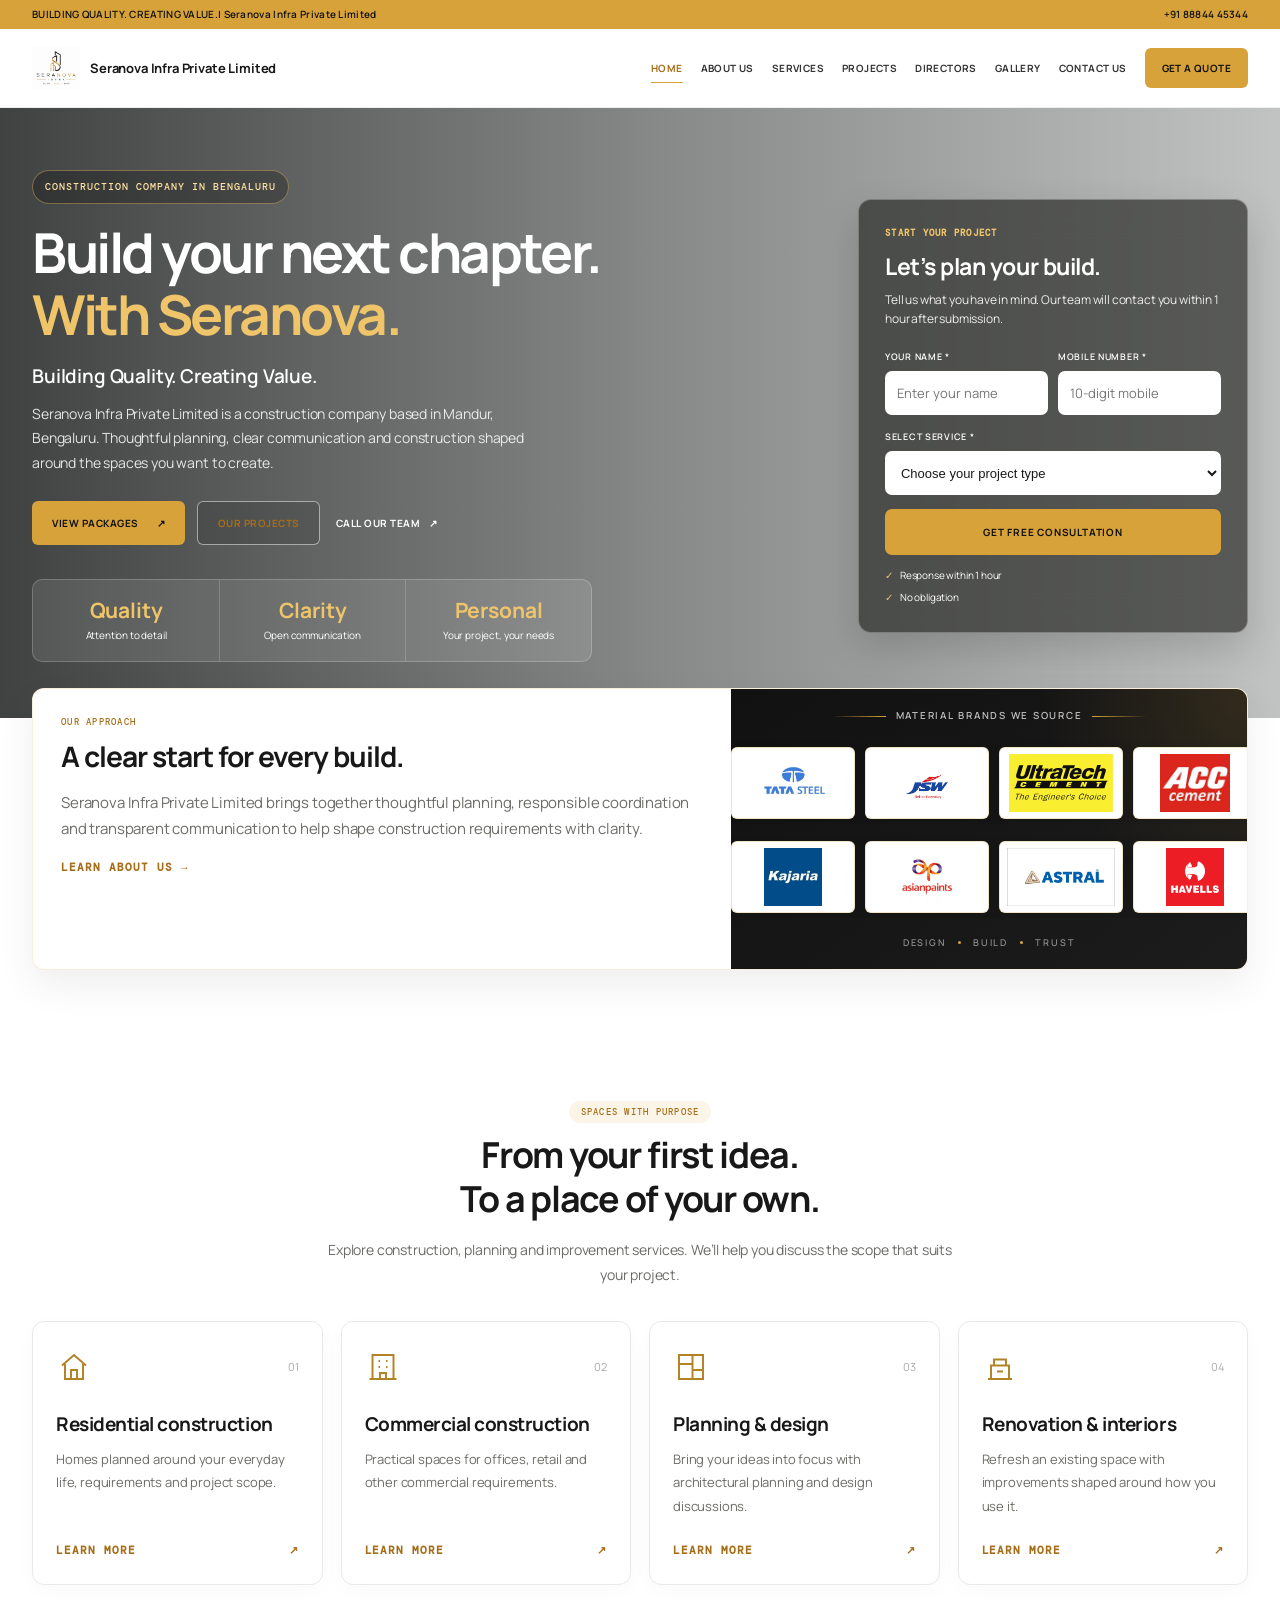
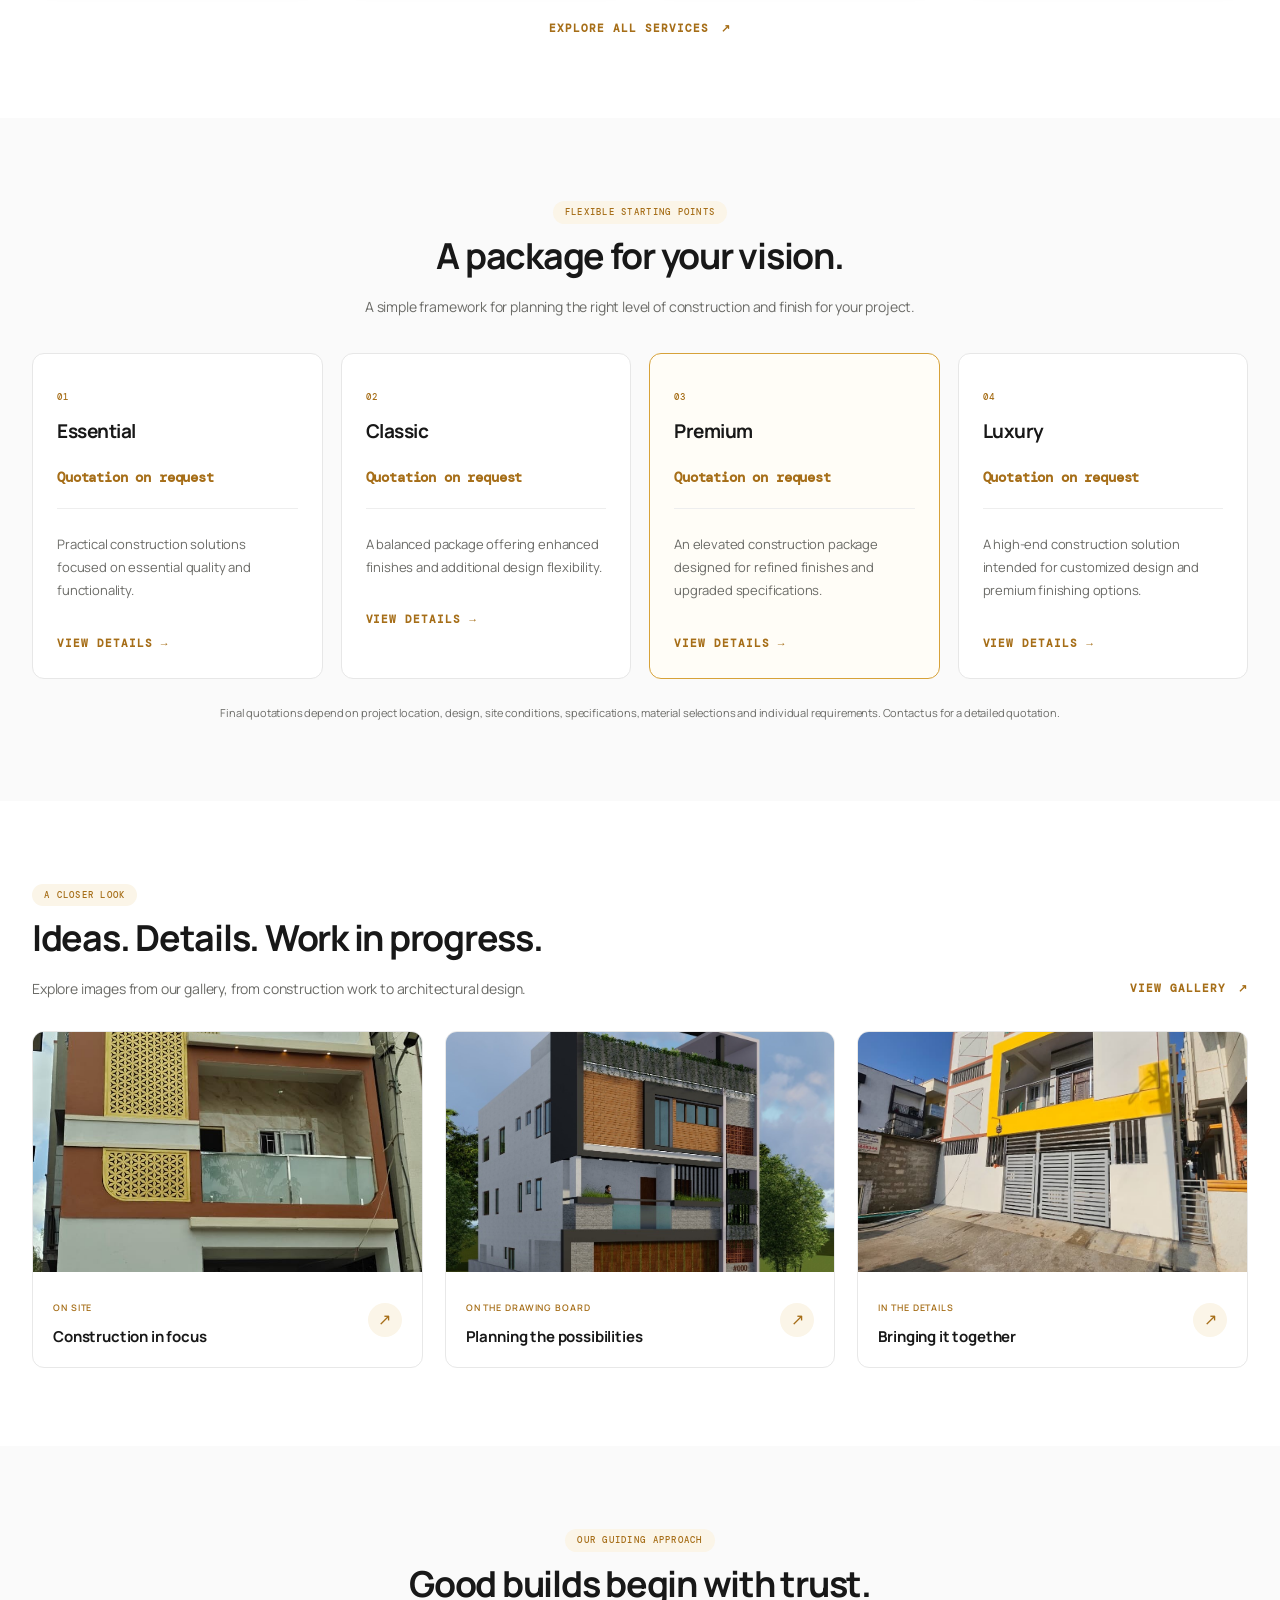
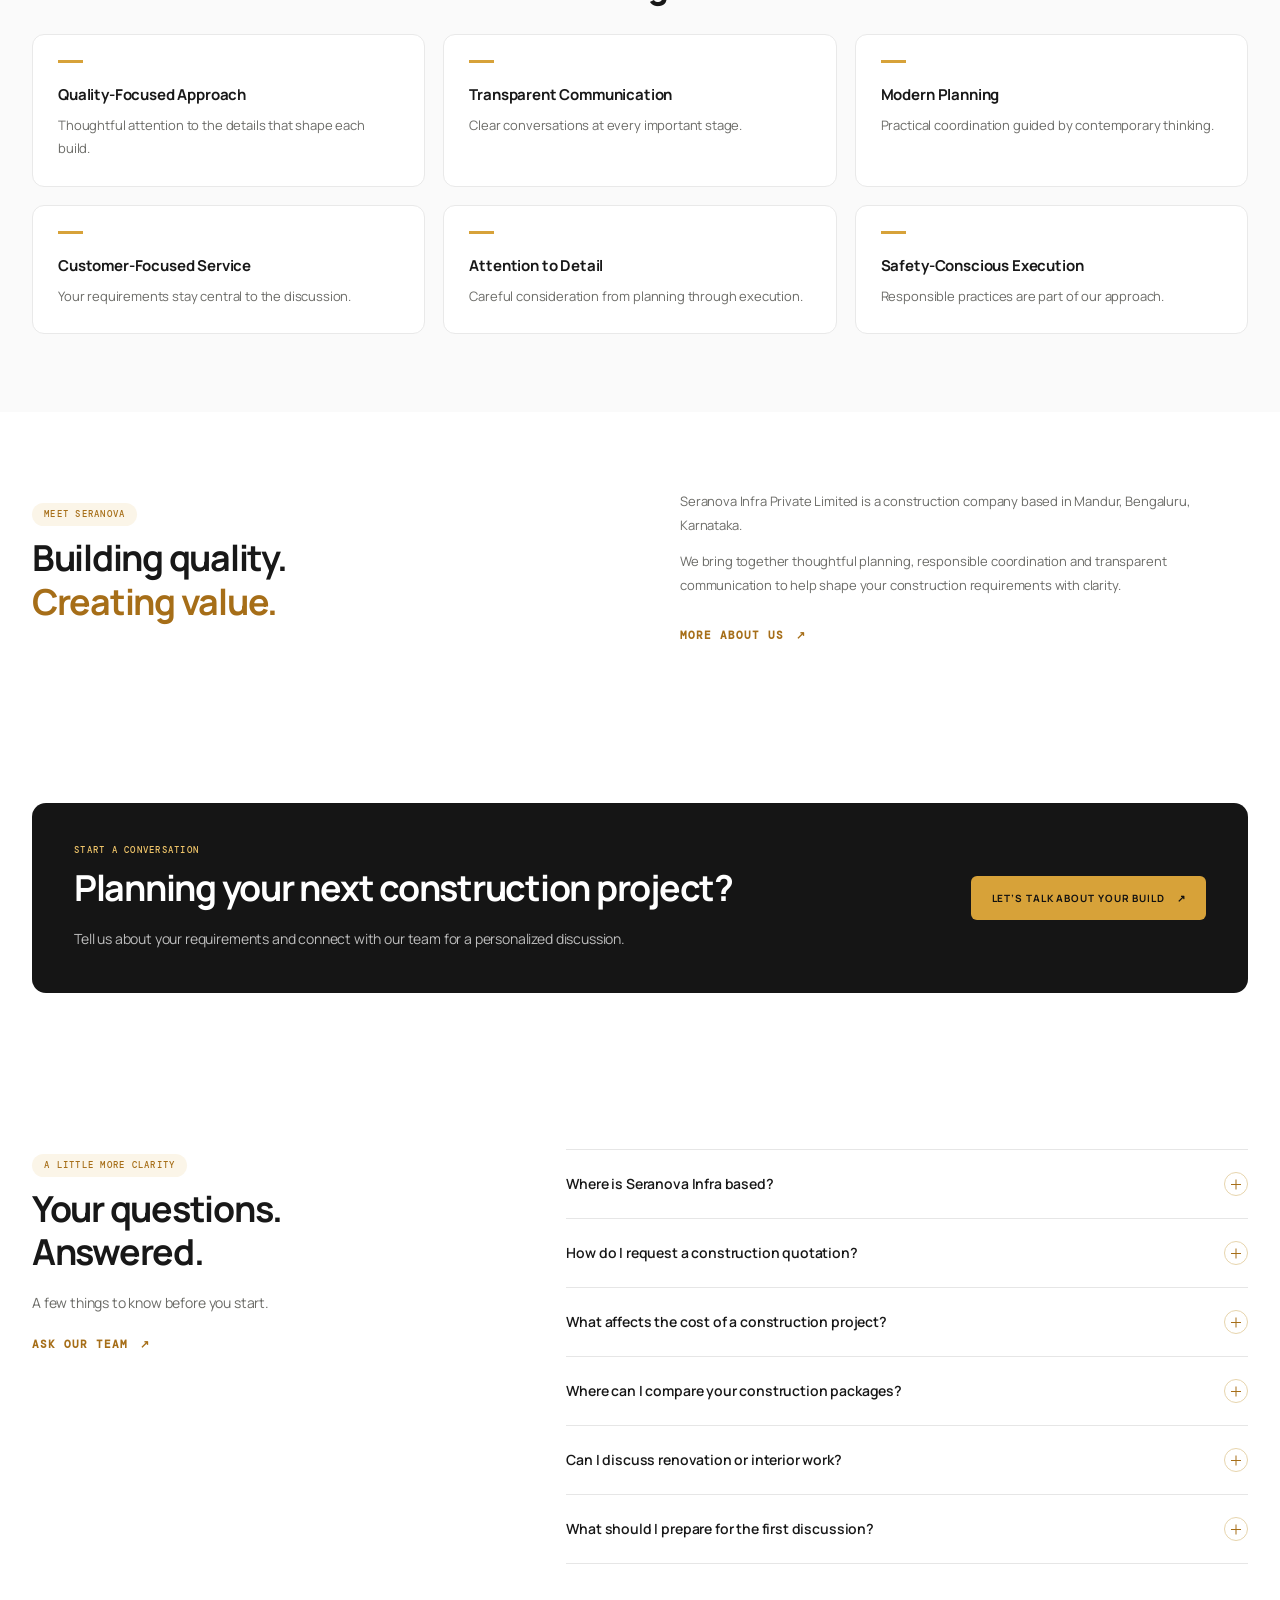
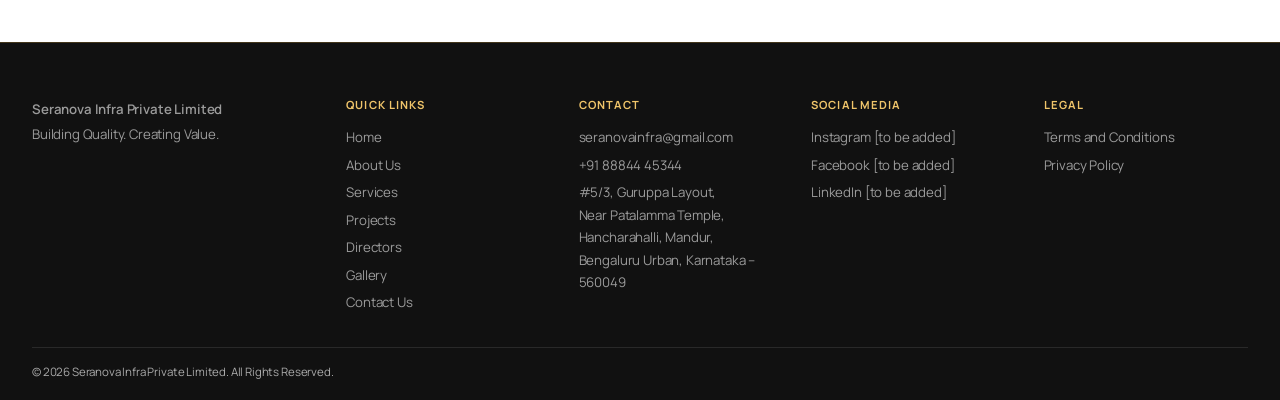
==== commit cc699bfc: "fix" ====
--- a/index.html
+++ b/index.html
@@ -3,7 +3,7 @@
   <head>
     <meta charset="utf-8" />
     <meta name="viewport" content="width=device-width, initial-scale=1" />
-    <title>Construction Company in Bengaluru | Seranova Infra</title>
+    <title>Seranova Infra | Construction Company in Bengaluru</title>
     <meta
       name="description"
       content="Seranova Infra Private Limited is a construction company based in Mandur, Bengaluru. Contact our team to discuss your construction project and request a quotation."
@@ -34,7 +34,7 @@
             "legalName": "Seranova Infra Private Limited",
             "url": "https://seranova-web-phi.vercel.app/",
             "logo": "https://seranova-web-phi.vercel.app/favicon.jpeg",
-            "telephone": "+918884445344",
+            "telephone": "+91 88844 45344",
             "email": "seranovainfra@gmail.com",
             "address": {
               "@type": "PostalAddress",
@@ -78,8 +78,7 @@
     <header class="header">
       <div class="home-topbar">
         <div class="wrap">
-          <span>BUILDING QUALITY. CREATING VALUE.| Seranova Infra Private Limited
-          </span>
+          <span>BUILDING QUALITY. CREATING VALUE.| Seranova Infra Private Limited</span
           ><a href="tel:+918884445344">+91 88844 45344</a>
         </div>
       </div>
@@ -137,7 +136,7 @@
                 >VIEW PACKAGES <span aria-hidden="true">↗</span></a
               >
               <a class="btn ghost" href="projects.html">OUR PROJECTS</a>
-              <a class="hero-call" href="tel:+918884445344"
+              <a class="hero-call" href="tel:+91 88844 45344"
                 >CALL OUR TEAM <span aria-hidden="true">↗</span></a
               >
             </div>
@@ -238,96 +237,137 @@
         </div>
       </section>
 
-      <section class="intro-panel home-brands" aria-label="Material brands">
+      <section class="intro-panel">
         <div class="wrap">
-          <div class="intro-visual brand-showcase">
-            <div class="showcase-heading">
-              <span class="showcase-line"></span>
-              <p>MATERIAL BRANDS WE SOURCE</p>
-              <span class="showcase-line"></span>
-            </div>
-            <div class="brand-marquee">
-              <div class="brand-track">
-                <div class="brand-group">
-                  <div class="material-card brand-card">
-                    <img
-                      src="brands/tata-steel.jpg"
-                      alt="Tata Steel"
-                      width="100"
-                      height="44"
-                      loading="lazy"
-                    />
-                  </div>
-                  <div class="material-card brand-card">
-                    <img
-                      src="brands/jsw-steel.png"
-                      alt="JSW Steel"
-                      width="100"
-                      height="44"
-                      loading="lazy"
-                    />
-                  </div>
-                  <div class="material-card brand-card">
-                    <img
-                      src="brands/ultratech.svg"
-                      alt="UltraTech Cement"
-                      width="100"
-                      height="44"
-                      loading="lazy"
-                    />
-                  </div>
-                  <div class="material-card brand-card">
-                    <img
-                      src="brands/acc.jpeg"
-                      alt="ACC Cement"
-                      width="100"
-                      height="44"
-                      loading="lazy"
-                    />
+          <div class="intro-shell">
+            <!-- LEFT CONTENT -->
+            <div class="intro-copy">
+              <p class="eyebrow">Our approach</p>
+
+              <h2 class="title">A clear start for every build.</h2>
+
+              <p class="lead">
+                Seranova Infra Private Limited brings together thoughtful
+                planning, responsible coordination and transparent communication
+                to help shape construction requirements with clarity.
+              </p>
+
+              <a class="text-link" href="about.html"> LEARN ABOUT US → </a>
+            </div>
+
+            <!-- =================================
+                             CODE-BASED ANIMATED SHOWCASE
+                        ================================== -->
+
+            <div class="intro-visual brand-showcase">
+              <div class="showcase-heading">
+                <span class="showcase-line"></span>
+
+                <p>MATERIAL BRANDS WE SOURCE</p>
+
+                <span class="showcase-line"></span>
+              </div>
+
+              <!-- FIRST MOVING ROW -->
+
+              <div class="brand-marquee">
+                <div class="brand-track">
+                  <div class="brand-group">
+                    <div class="material-card brand-card">
+                      <img
+                        src="brands/tata-steel.jpg"
+                        alt="Tata Steel"
+                        width="66"
+                        height="30"
+                        loading="lazy"
+                      />
+                    </div>
+                    <div class="material-card brand-card">
+                      <img
+                        src="brands/jsw-steel.png"
+                        alt="JSW Steel"
+                        width="66"
+                        height="30"
+                        loading="lazy"
+                      />
+                    </div>
+                    <div class="material-card brand-card">
+                      <img
+                        src="brands/ultratech.svg"
+                        alt="UltraTech Cement"
+                        width="66"
+                        height="30"
+                        loading="lazy"
+                      />
+                    </div>
+                    <div class="material-card brand-card">
+                      <img
+                        src="brands/acc.jpeg"
+                        alt="ACC Cement"
+                        width="66"
+                        height="30"
+                        loading="lazy"
+                      />
+                    </div>
                   </div>
                 </div>
               </div>
-            </div>
-            <div class="brand-marquee reverse">
-              <div class="brand-track">
-                <div class="brand-group">
-                  <div class="material-card brand-card">
-                    <img
-                      src="brands/kajaria.jpeg"
-                      alt="Kajaria Tiles"
-                      width="100"
-                      height="44"
-                      loading="lazy"
-                    />
-                  </div>
-                  <div class="material-card brand-card">
-                    <img
-                      src="brands/asianpaints.jpeg"
-                      alt="Asian Paints"
-                      width="100"
-                      height="44"
-                      loading="lazy"
-                    />
-                  </div>
-                  <div class="material-card brand-card">
-                    <img
-                      src="brands/astral.jpeg"
-                      alt="Astral Pipes"
-                      width="100"
-                      height="44"
-                      loading="lazy"
-                    />
-                  </div>
-                  <div class="material-card brand-card">
-                    <img
-                      src="brands/havels.png"
-                      alt="Havells"
-                      width="100"
-                      height="44"
-                      loading="lazy"
-                    />
+
+              <!-- SECOND MOVING ROW -->
+
+              <div class="brand-marquee reverse">
+                <div class="brand-track">
+                  <div class="brand-group">
+                    <div class="material-card brand-card">
+                      <img
+                        src="brands/kajaria.jpeg"
+                        alt="Kajaria Tiles"
+                        width="66"
+                        height="30"
+                        loading="lazy"
+                      />
+                    </div>
+                    <div class="material-card brand-card">
+                      <img
+                        src="brands/asianpaints.jpeg"
+                        alt="Asian Paints"
+                        width="66"
+                        height="30"
+                        loading="lazy"
+                      />
+                    </div>
+                    <div class="material-card brand-card">
+                      <img
+                        src="brands/astral.jpeg"
+                        alt="Astral Pipes"
+                        width="66"
+                        height="30"
+                        loading="lazy"
+                      />
+                    </div>
+                    <div class="material-card brand-card">
+                      <img
+                        src="brands/havels.png"
+                        alt="Havells"
+                        width="66"
+                        height="30"
+                        loading="lazy"
+                      />
+                    </div>
                   </div>
                 </div>
+              </div>
+
+              <div class="showcase-footer">
+                <span> DESIGN </span>
+
+                <i></i>
+
+                <span> BUILD </span>
+
+                <i></i>
+
+                <span> TRUST </span>
               </div>
             </div>
           </div>
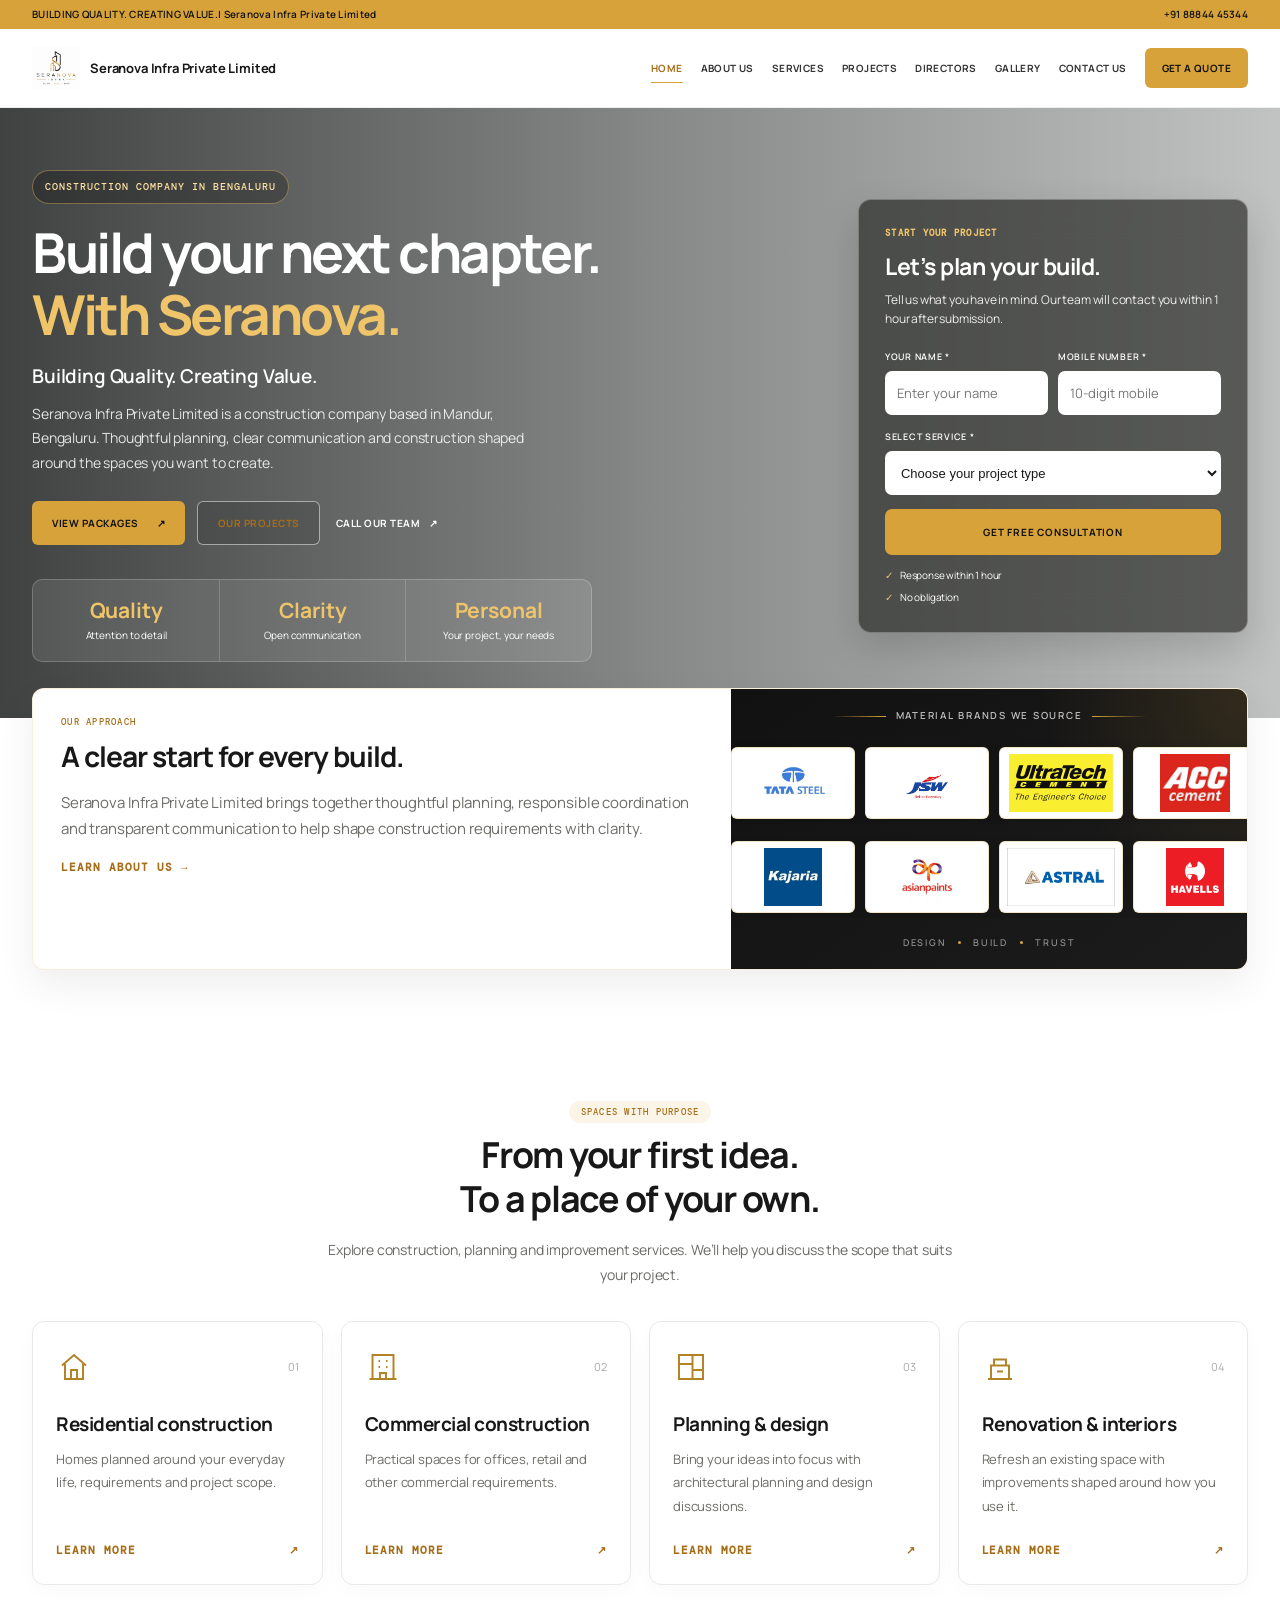
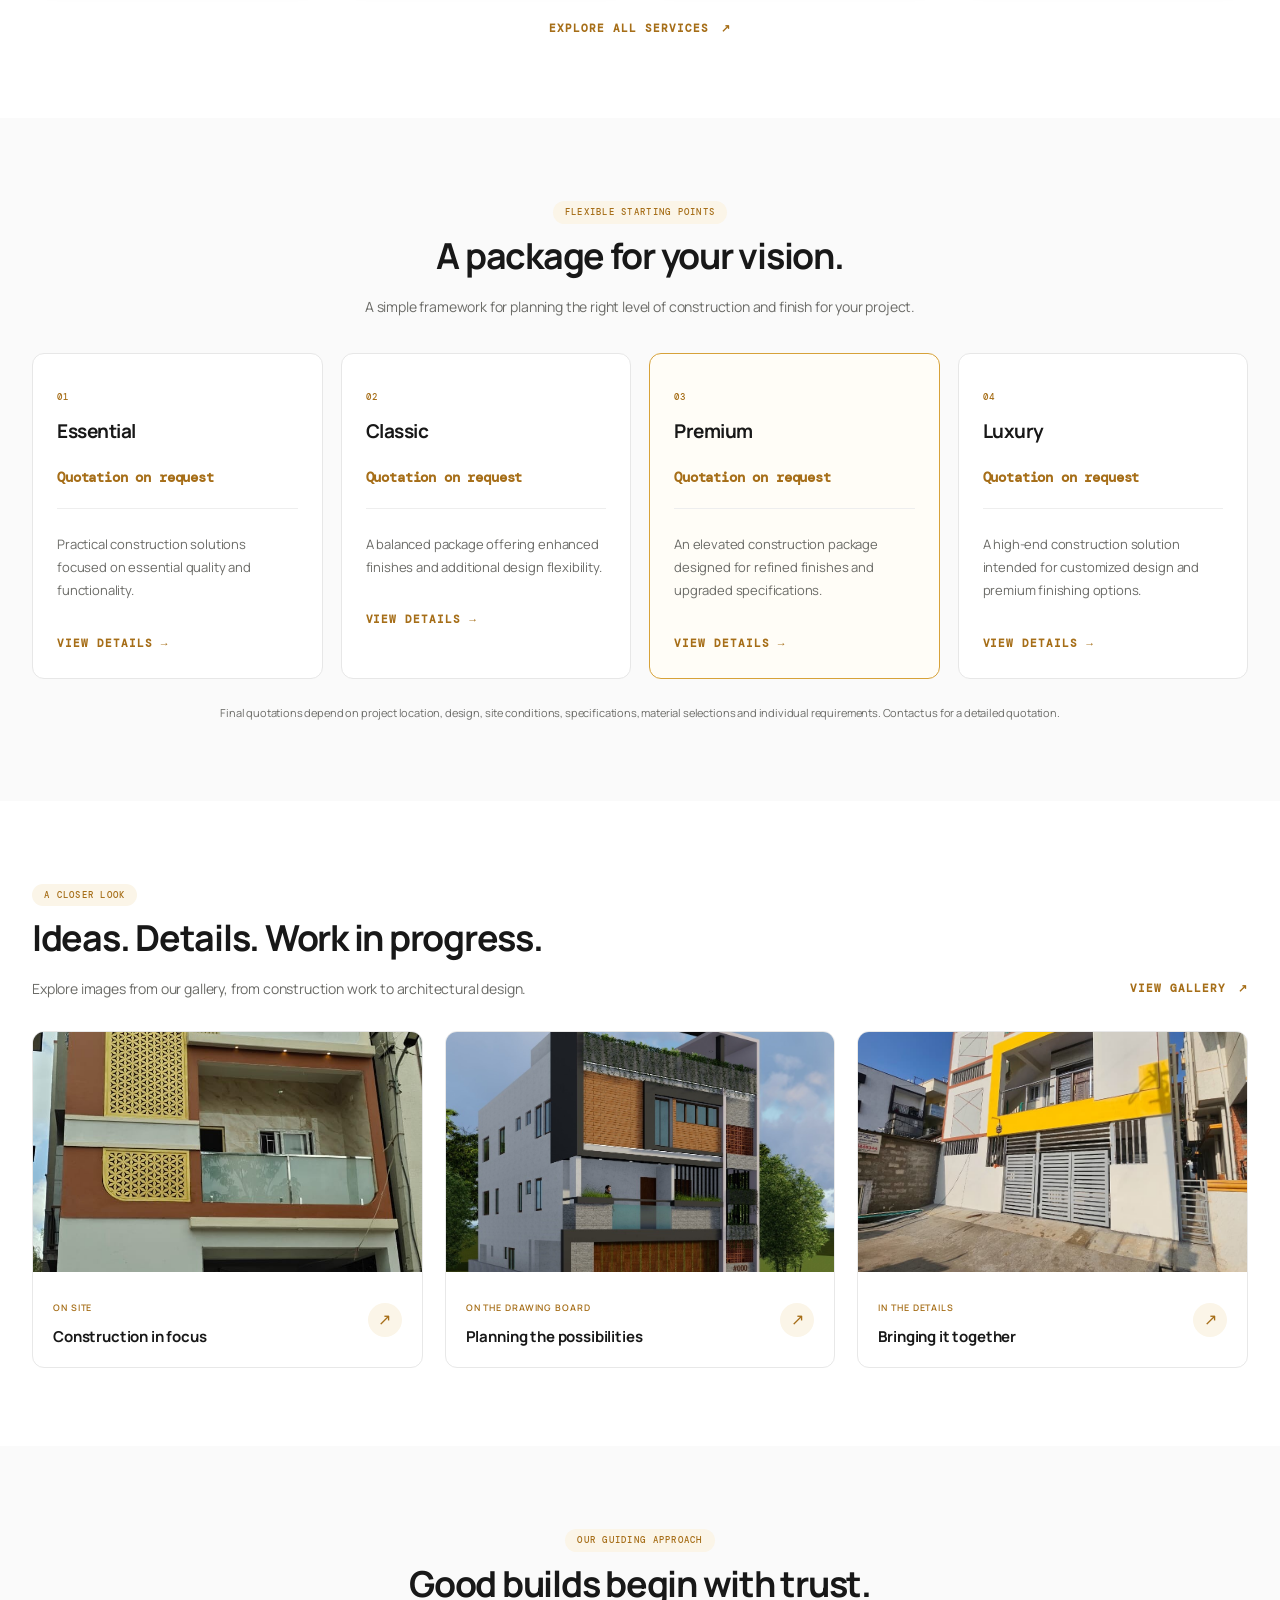
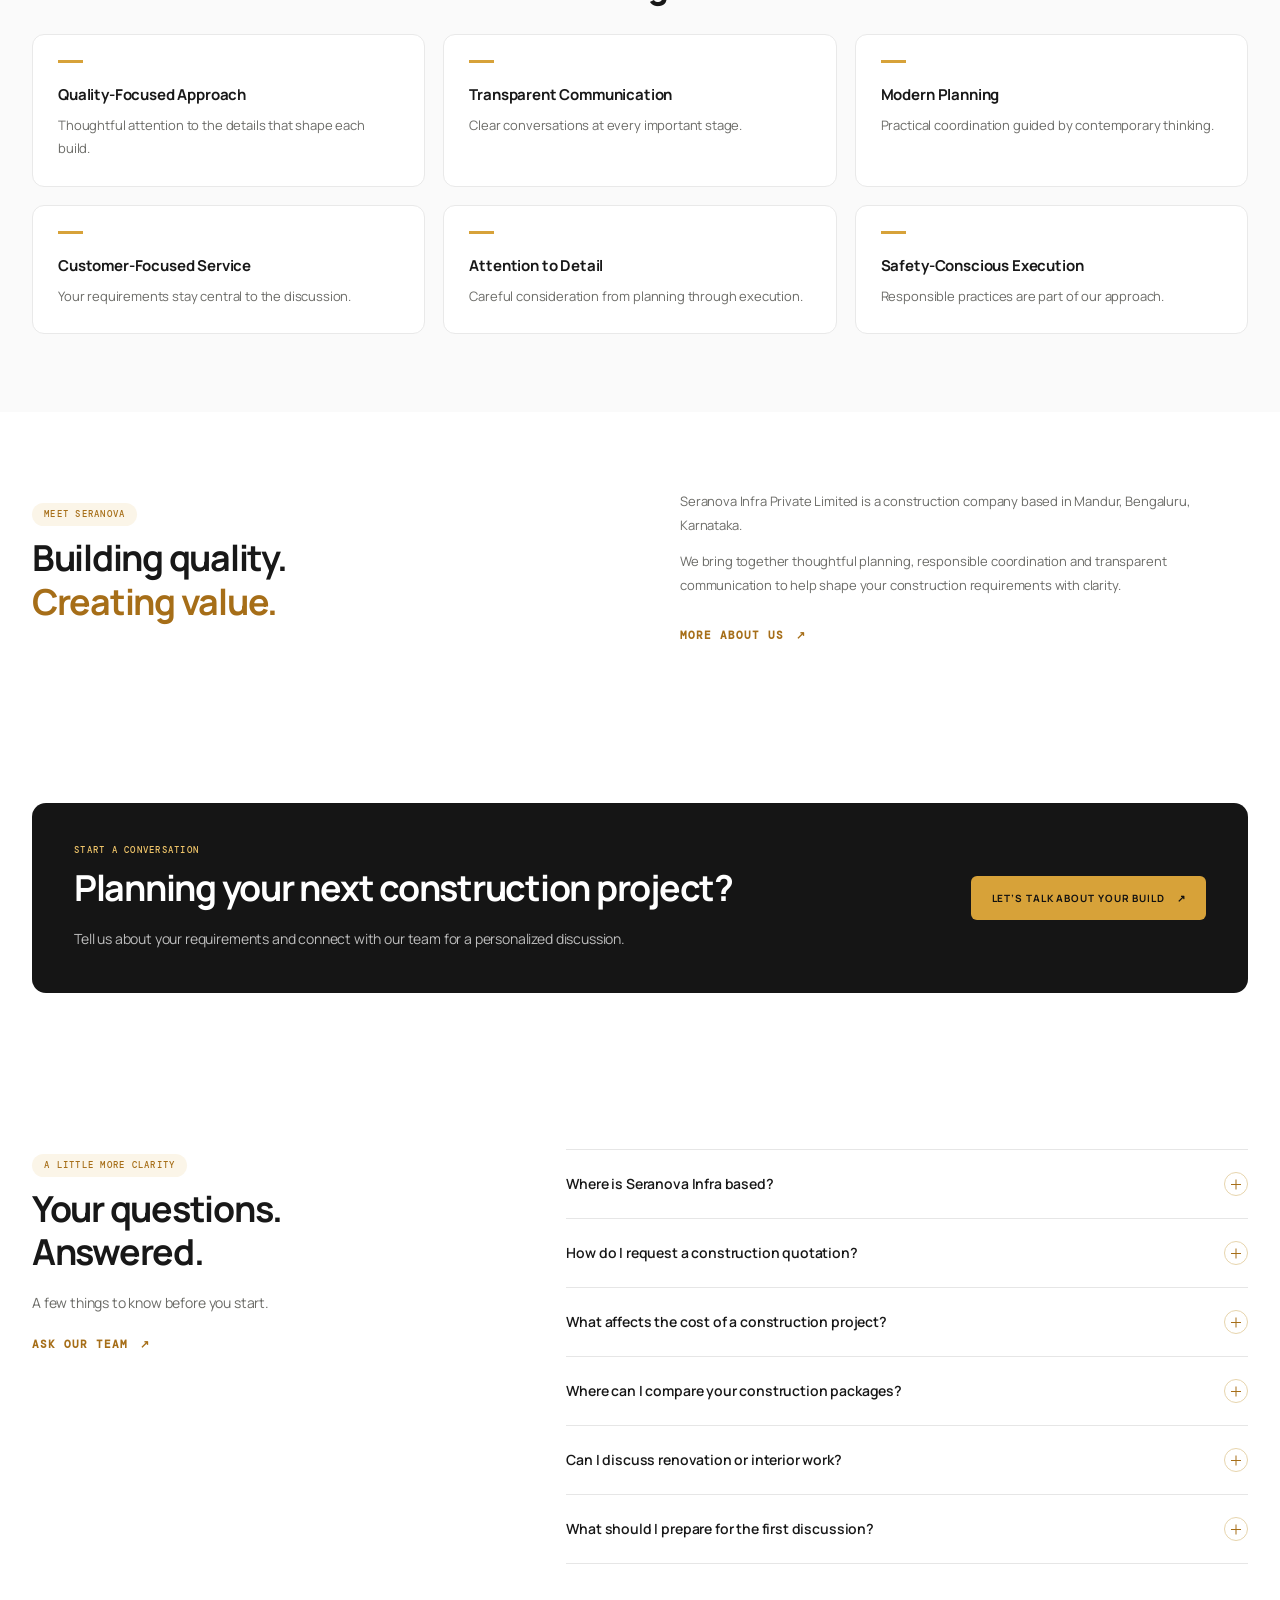
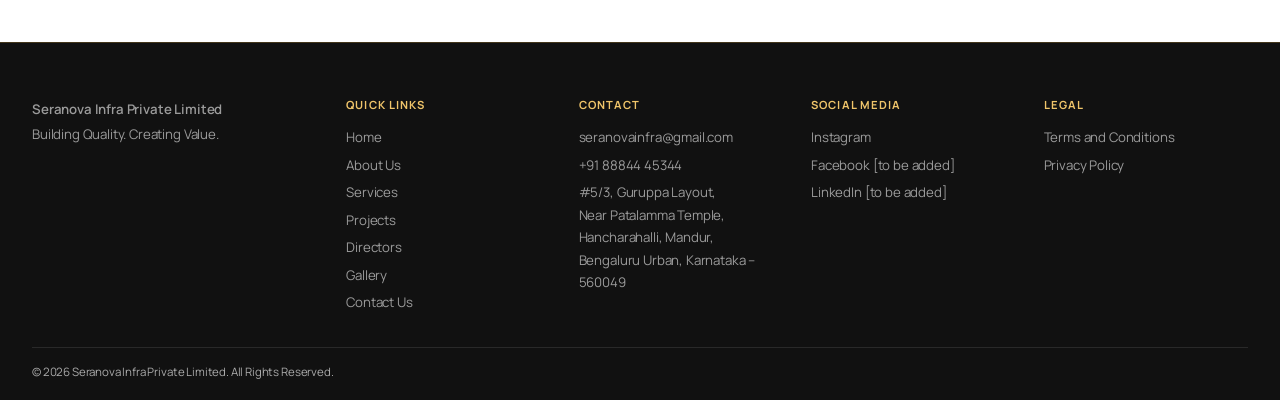
==== commit 450a454e: "instagram link added" ====
--- a/index.html
+++ b/index.html
@@ -863,7 +863,7 @@
           <!-- Social Media -->
           <div>
             <h4>SOCIAL MEDIA</h4>
-            <p>Instagram [to be added]</p>
+            <a href="https://www.instagram.com/seranovainfra/" target="_blank" rel="noopener noreferrer">Instagram</a>
             <p>Facebook [to be added]</p>
             <p>LinkedIn [to be added]</p>
           </div>
